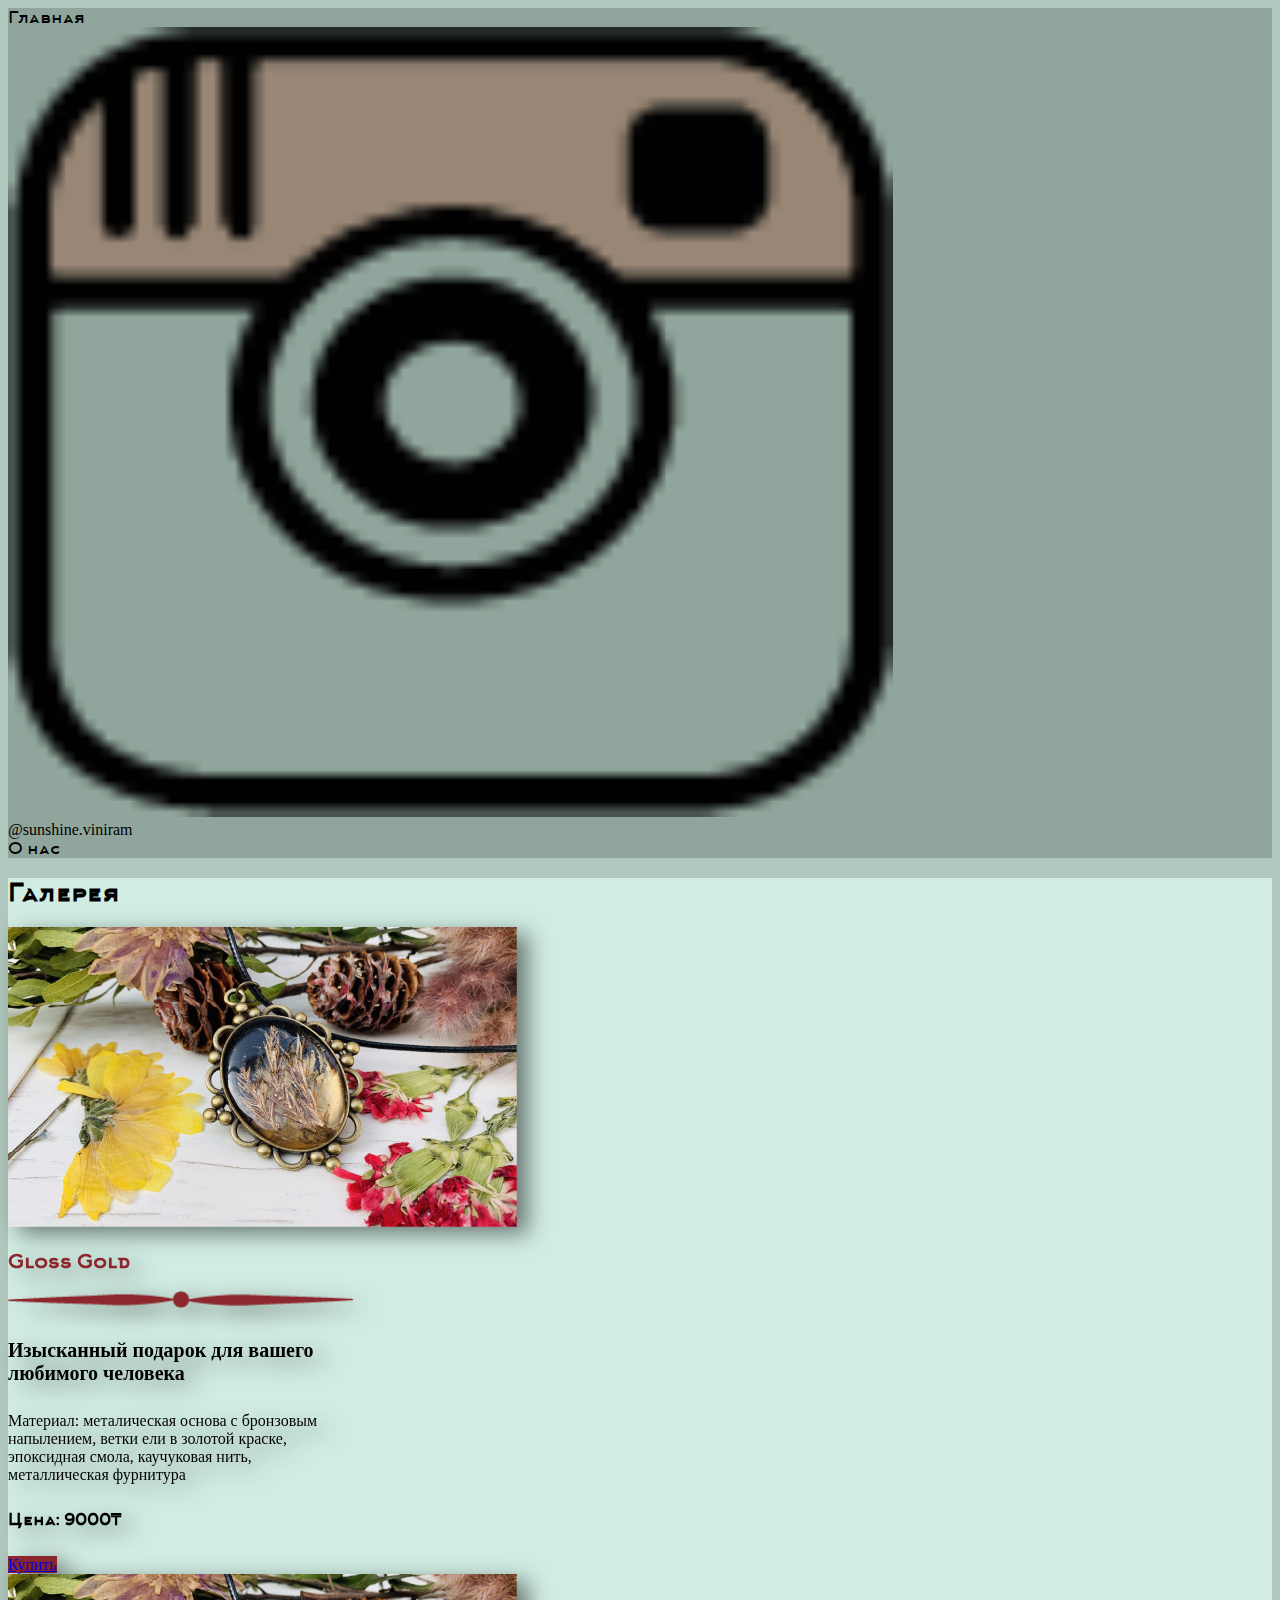
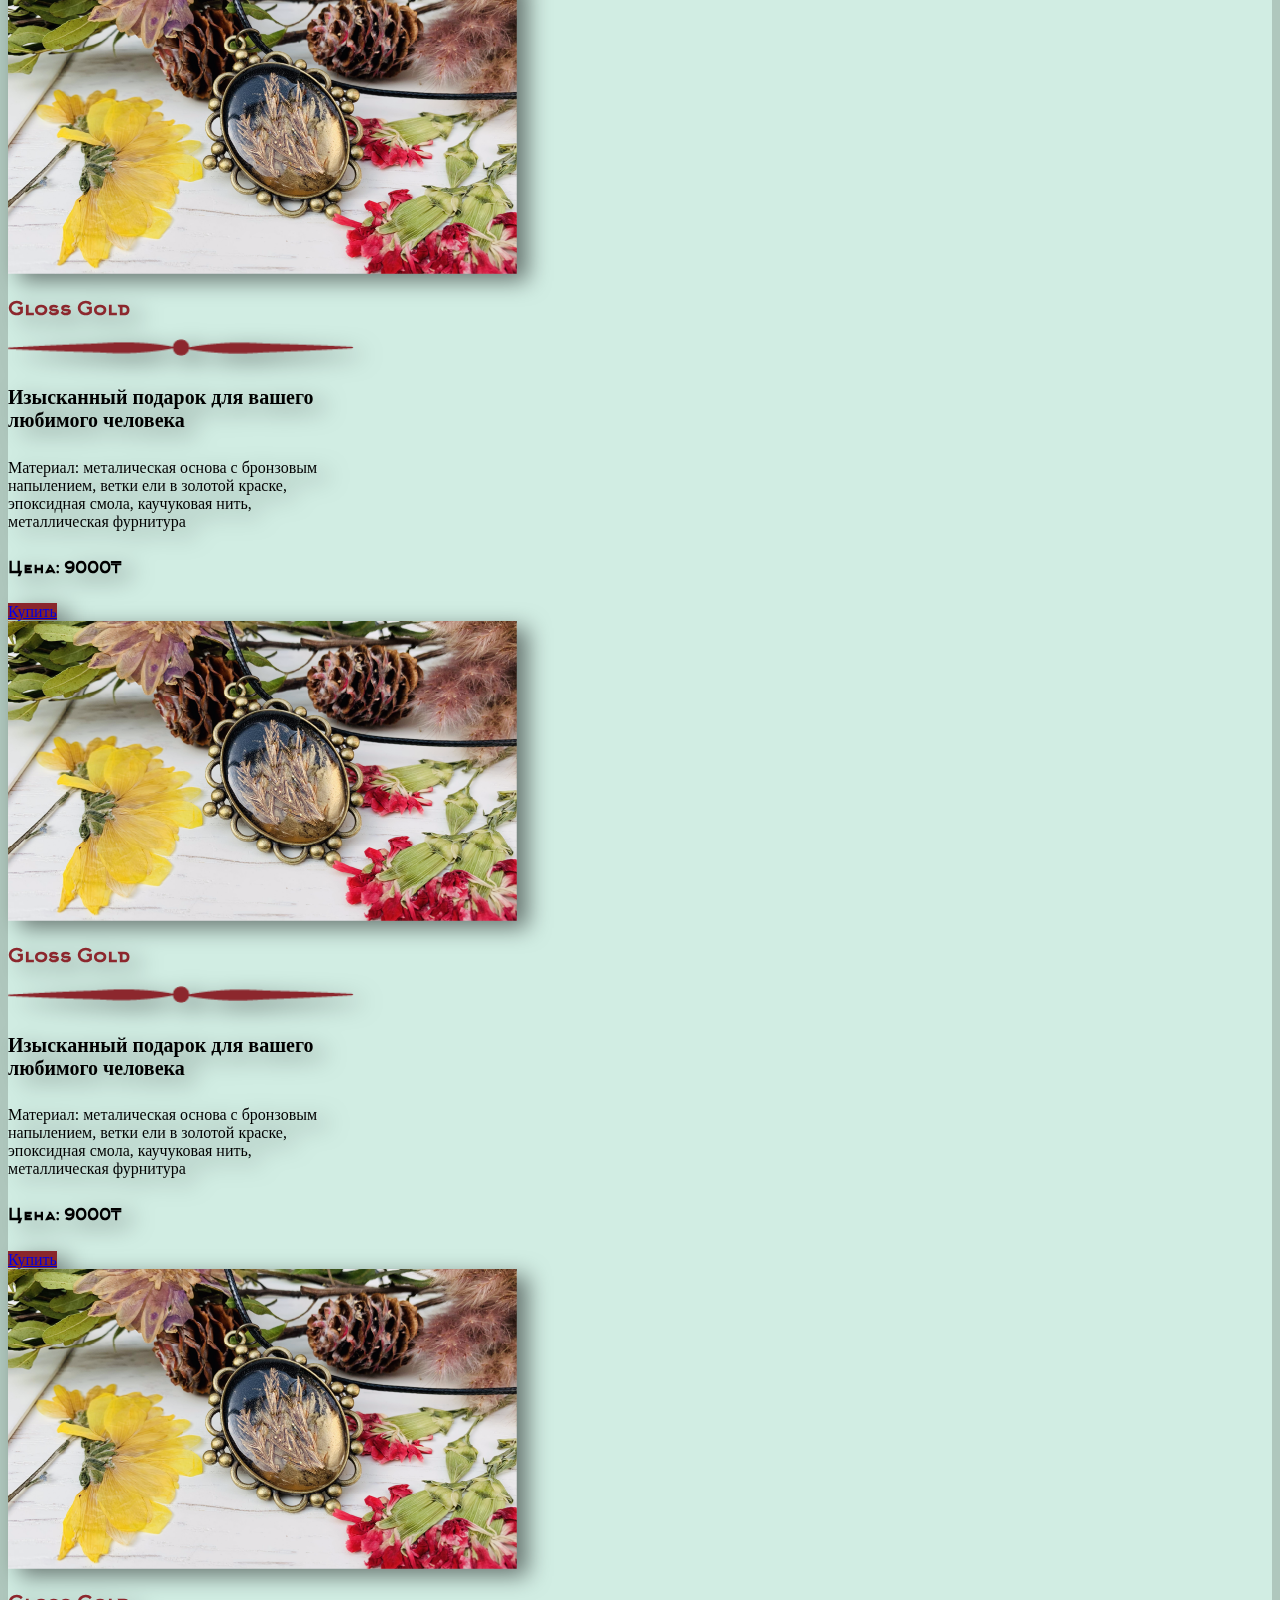
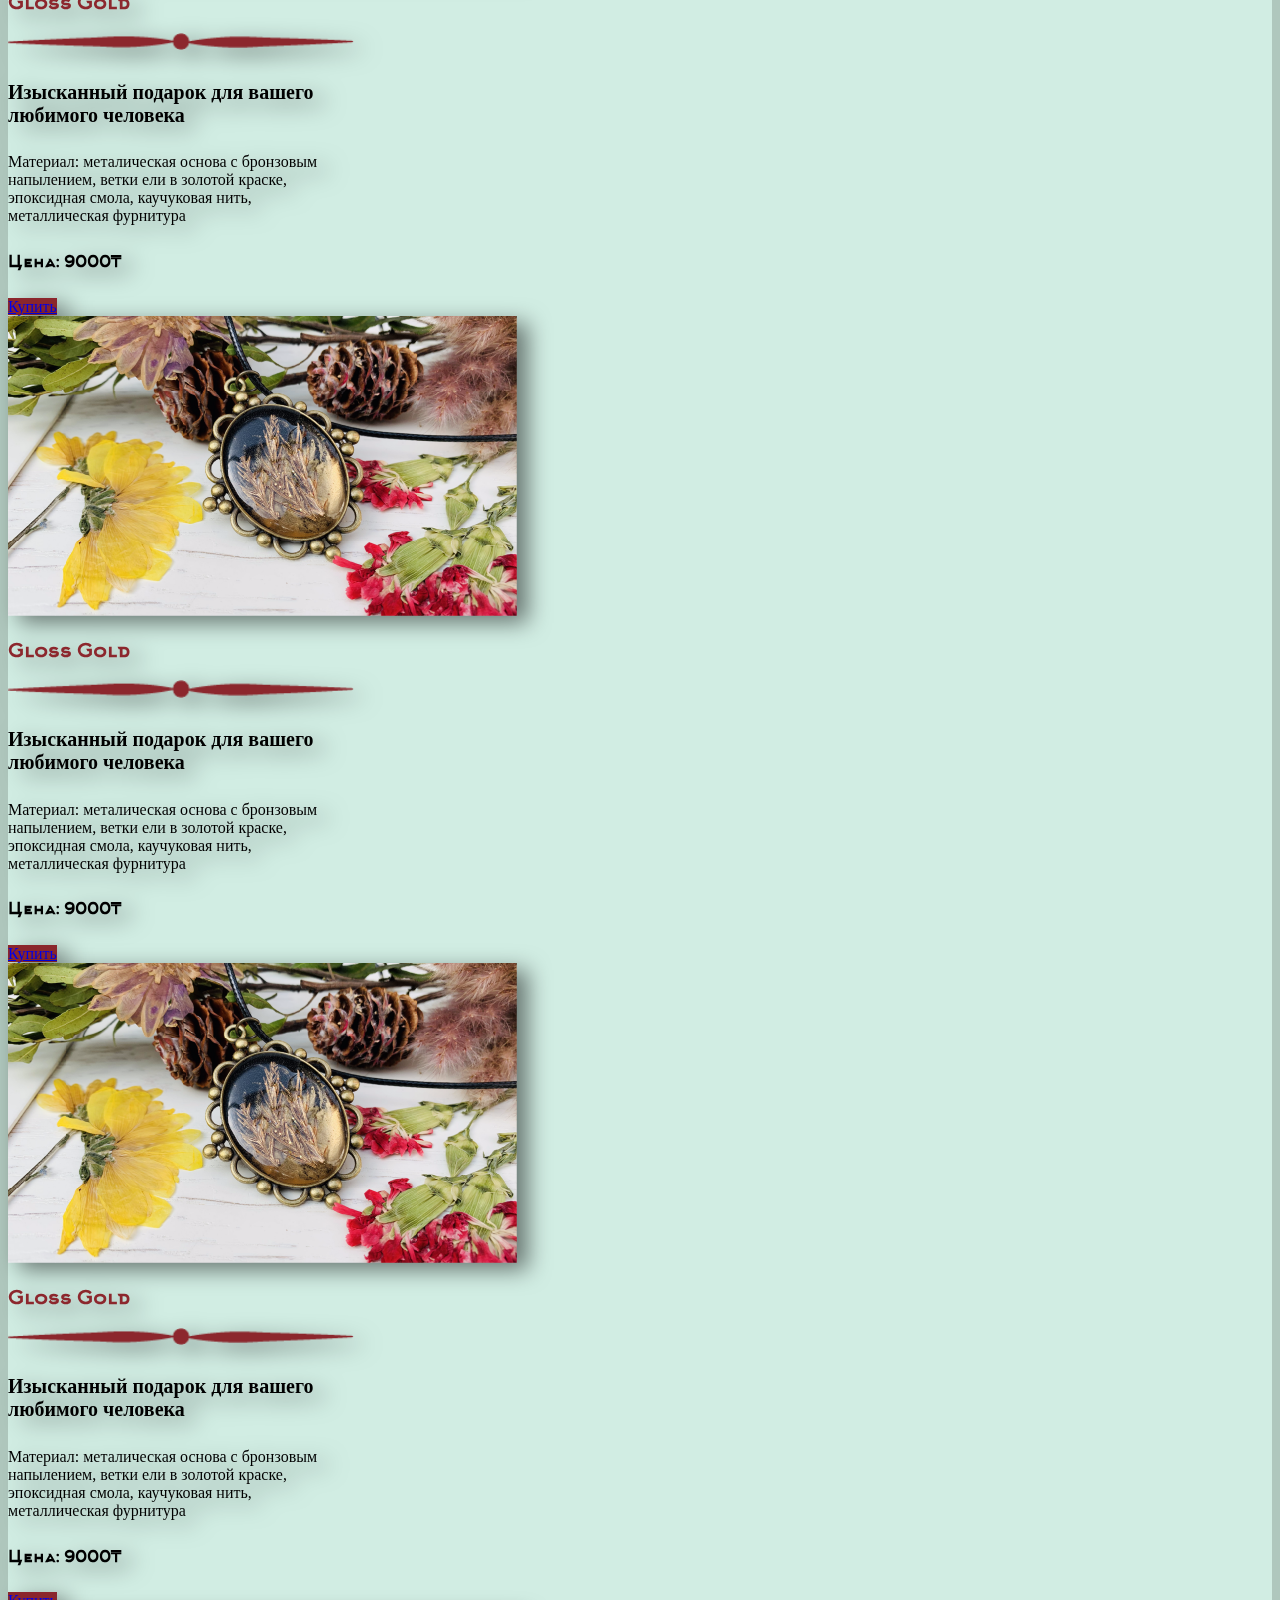
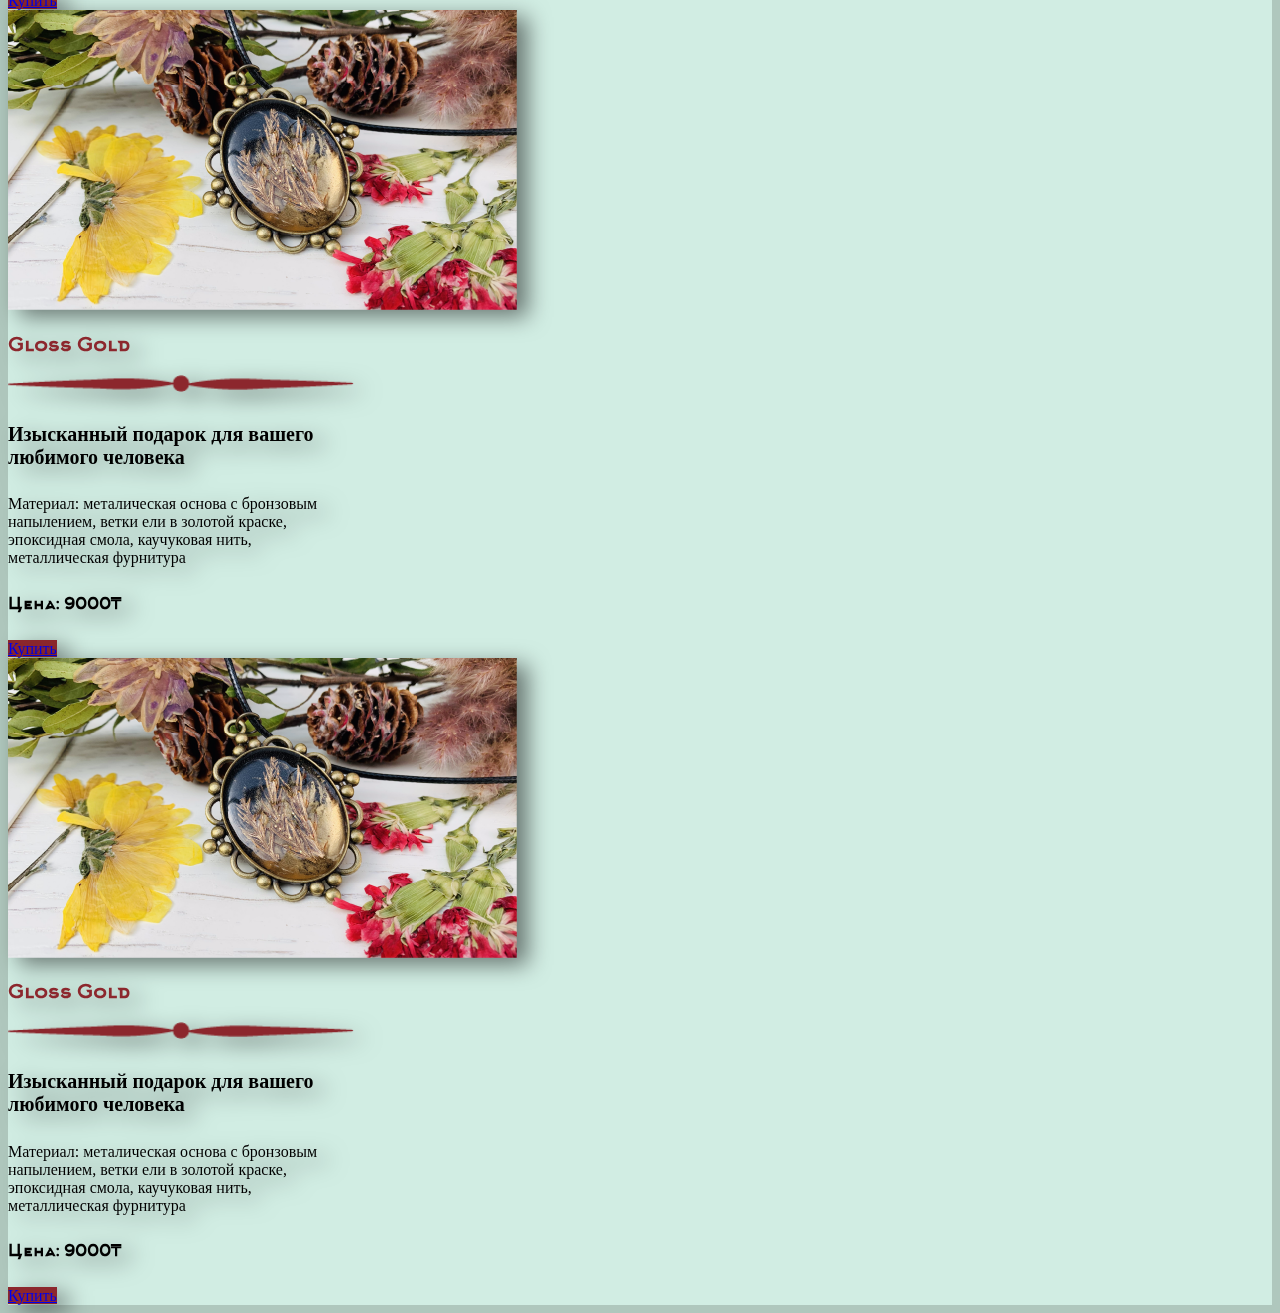
==== galery.html @ 248f9c40 "Add project files." ====
<!DOCTYPE html>
<html lang="en">
<head>
    <meta charset="UTF-8">
    <meta http-equiv="X-UA-Compatible" content="IE=edge">
    <meta name="viewport" content="width=device-width, initial-scale=1.0">
    <title>Document</title>
    <link rel="stylesheet" href="style.css">
    <link rel="stylesheet" href="media.css">
    <link href="https://cdn.jsdelivr.net/npm/bootstrap@5.3.0-alpha1/dist/css/bootstrap.min.css" rel="stylesheet"
    integrity="sha384-GLhlTQ8iRABdZLl6O3oVMWSktQOp6b7In1Zl3/Jr59b6EGGoI1aFkw7cmDA6j6gD" crossorigin="anonymous">
</head>
<body class="bg-green">
    <div class="container-fluid bg-darkgreen">
        <nav>
            <div class="row align-items-center text-center">
                <div class="col-4">
                    <a class="text-decoration-none text-dark menu-element">Главная</a>
                </div>
                <div class="col-4">
                    <div class="row">
                        <div class="col-6 d-flex justify-content-end">
                            <a class="text-decoration-none">
                                <img class="pb-2 pt-2" src="images/inst.png" width="70%">
                            </a>
                        </div>
                        <div class="col-6 d-flex justify-content-start">
                            @sunshine.viniram
                        </div>
                    </div>
                </div>
                <div class="col-4">
                    <a class="text-decoration-none text-dark menu-element">О нас</a>
                </div>
            </div>
        </nav>
    </div>
    <div class="container-fluid bg-light_green pt-4">
        <div class="row justify-content-center pt-5">
            <div class="col-4 d-flex justify-content-center mb-3">
                <h2>Галерея</h2>
            </div>
        </div>
        <div class="row pb-5">
            <div class="col-sm-12 col-md-6 col-lg-4 d-flex justify-content-center justify-content-md-end py-3">
                <div class="card card-shadow card-width my-md-2 my-lg-0">
                    <img src="images/photos/1.png" alt="" />
                    <div class="card-body text-center">
                        <h3 class="title">Gloss Gold</h3>
                        <img class="card-img" src="images/des1.png" alt="" />
                        <h4 class="card__title">Изысканный подарок для вашего любимого человека</h4>
                        <p class="card__text">Материал: металическая основа
                            с бронзовым напылением, ветки ели
                            в золотой краске, эпоксидная смола,
                            каучуковая нить, металлическая фурнитура</p>
                        <div class="row">
                            <div class="col-6 d-flex align-self-end">
                                <h5 class="price ps-md-4">Цена: 9000<span>₸</span></h5>
                            </div>
                            <div class="col-6 ps-md-5">
                                <a class="btn buy-btn text-light" href="#">Купить</a>
                            </div>
                        </div>
                    </div>
                </div>
            </div>
            <div class="col-sm-12 col-md-6 col-lg-4 d-flex justify-content-center justify-content-md-end py-3">
                <div class="card card-shadow card-width my-md-2 my-lg-0">
                    <img src="images/photos/1.png" alt="" />
                    <div class="card-body text-center">
                        <h3 class="title">Gloss Gold</h3>
                        <img class="card-img" src="images/des1.png" alt="" />
                        <h4 class="card__title">Изысканный подарок для вашего любимого человека</h4>
                        <p class="card__text">Материал: металическая основа
                            с бронзовым напылением, ветки ели
                            в золотой краске, эпоксидная смола,
                            каучуковая нить, металлическая фурнитура</p>
                        <div class="row">
                            <div class="col-6 d-flex align-self-end">
                                <h5 class="price ps-md-4">Цена: 9000<span>₸</span></h5>
                            </div>
                            <div class="col-6 ps-md-5">
                                <a class="btn buy-btn text-light" href="#">Купить</a>
                            </div>
                        </div>
                    </div>
                </div>
            </div>
            <div class="col-sm-12 col-md-6 col-lg-4 d-flex justify-content-center justify-content-md-end py-3">
                <div class="card card-shadow card-width my-md-2 my-lg-0">
                    <img src="images/photos/1.png" alt="" />
                    <div class="card-body text-center">
                        <h3 class="title">Gloss Gold</h3>
                        <img class="card-img" src="images/des1.png" alt="" />
                        <h4 class="card__title">Изысканный подарок для вашего любимого человека</h4>
                        <p class="card__text">Материал: металическая основа
                            с бронзовым напылением, ветки ели
                            в золотой краске, эпоксидная смола,
                            каучуковая нить, металлическая фурнитура</p>
                        <div class="row">
                            <div class="col-6 d-flex align-self-end">
                                <h5 class="price ps-md-4">Цена: 9000<span>₸</span></h5>
                            </div>
                            <div class="col-6 ps-md-5">
                                <a class="btn buy-btn text-light" href="#">Купить</a>
                            </div>
                        </div>
                    </div>
                </div>
            </div>
            <div class="col-sm-12 col-md-6 col-lg-4 d-flex justify-content-center justify-content-md-end py-3">
                <div class="card card-shadow card-width my-md-2 my-lg-0">
                    <img src="images/photos/1.png" alt="" />
                    <div class="card-body text-center">
                        <h3 class="title">Gloss Gold</h3>
                        <img class="card-img" src="images/des1.png" alt="" />
                        <h4 class="card__title">Изысканный подарок для вашего любимого человека</h4>
                        <p class="card__text">Материал: металическая основа
                            с бронзовым напылением, ветки ели
                            в золотой краске, эпоксидная смола,
                            каучуковая нить, металлическая фурнитура</p>
                        <div class="row">
                            <div class="col-6 d-flex align-self-end">
                                <h5 class="price ps-md-4">Цена: 9000<span>₸</span></h5>
                            </div>
                            <div class="col-6 ps-md-5">
                                <a class="btn buy-btn text-light" href="#">Купить</a>
                            </div>
                        </div>
                    </div>
                </div>
            </div>
            <div class="col-sm-12 col-md-6 col-lg-4 d-flex justify-content-center justify-content-md-end py-3">
                <div class="card card-shadow card-width my-md-2 my-lg-0">
                    <img src="images/photos/1.png" alt="" />
                    <div class="card-body text-center">
                        <h3 class="title">Gloss Gold</h3>
                        <img class="card-img" src="images/des1.png" alt="" />
                        <h4 class="card__title">Изысканный подарок для вашего любимого человека</h4>
                        <p class="card__text">Материал: металическая основа
                            с бронзовым напылением, ветки ели
                            в золотой краске, эпоксидная смола,
                            каучуковая нить, металлическая фурнитура</p>
                        <div class="row">
                            <div class="col-6 d-flex align-self-end">
                                <h5 class="price ps-md-4">Цена: 9000<span>₸</span></h5>
                            </div>
                            <div class="col-6 ps-md-5">
                                <a class="btn buy-btn text-light" href="#">Купить</a>
                            </div>
                        </div>
                    </div>
                </div>
            </div>
            <div class="col-sm-12 col-md-6 col-lg-4 d-flex justify-content-center justify-content-md-end py-3">
                <div class="card card-shadow card-width my-md-2 my-lg-0">
                    <img src="images/photos/1.png" alt="" />
                    <div class="card-body text-center">
                        <h3 class="title">Gloss Gold</h3>
                        <img class="card-img" src="images/des1.png" alt="" />
                        <h4 class="card__title">Изысканный подарок для вашего любимого человека</h4>
                        <p class="card__text">Материал: металическая основа
                            с бронзовым напылением, ветки ели
                            в золотой краске, эпоксидная смола,
                            каучуковая нить, металлическая фурнитура</p>
                        <div class="row">
                            <div class="col-6 d-flex align-self-end">
                                <h5 class="price ps-md-4">Цена: 9000<span>₸</span></h5>
                            </div>
                            <div class="col-6 ps-md-5">
                                <a class="btn buy-btn text-light" href="#">Купить</a>
                            </div>
                        </div>
                    </div>
                </div>
            </div>
            <div class="col-sm-12 col-md-6 col-lg-4 d-flex justify-content-center justify-content-md-end py-3">
                <div class="card card-shadow card-width my-md-2 my-lg-0">
                    <img src="images/photos/1.png" alt="" />
                    <div class="card-body text-center">
                        <h3 class="title">Gloss Gold</h3>
                        <img class="card-img" src="images/des1.png" alt="" />
                        <h4 class="card__title">Изысканный подарок для вашего любимого человека</h4>
                        <p class="card__text">Материал: металическая основа
                            с бронзовым напылением, ветки ели
                            в золотой краске, эпоксидная смола,
                            каучуковая нить, металлическая фурнитура</p>
                        <div class="row">
                            <div class="col-6 d-flex align-self-end">
                                <h5 class="price ps-md-4">Цена: 9000<span>₸</span></h5>
                            </div>
                            <div class="col-6 ps-md-5">
                                <a class="btn buy-btn text-light" href="#">Купить</a>
                            </div>
                        </div>
                    </div>
                </div>
            </div>
            <div class="col-sm-12 col-md-6 col-lg-4 d-flex justify-content-center justify-content-md-end py-3">
                <div class="card card-shadow card-width my-md-2 my-lg-0">
                    <img src="images/photos/1.png" alt="" />
                    <div class="card-body text-center">
                        <h3 class="title">Gloss Gold</h3>
                        <img class="card-img" src="images/des1.png" alt="" />
                        <h4 class="card__title">Изысканный подарок для вашего любимого человека</h4>
                        <p class="card__text">Материал: металическая основа
                            с бронзовым напылением, ветки ели
                            в золотой краске, эпоксидная смола,
                            каучуковая нить, металлическая фурнитура</p>
                        <div class="row">
                            <div class="col-6 d-flex align-self-end">
                                <h5 class="price ps-md-4">Цена: 9000<span>₸</span></h5>
                            </div>
                            <div class="col-6 ps-md-5">
                                <a class="btn buy-btn text-light" href="#">Купить</a>
                            </div>
                        </div>
                    </div>
                </div>
            </div>
        </div>
        <!-- Далее следует делать добавления нужных блоков -->
        
    </div>
</body>
</html>
---- style.css ----
@font-face {
    font-family: 'Arkhip';
    src: url(fonts/Arkhip_font.ttf);
}

.logo {
    font-family: 'Fleur De Leah', cursive;
    font-size: 90px;
}

.pre-title {
    font-family: 'Arkhip';
}

.bg-green {
    background: #afc7bd;
}

.bg-darkgreen {
    background: #90a59b;
}

.bg-light_green {
    background: #d1ede3;
}

.title {
    color:#8c272d;
}

.buy-btn {
    background-color: #8c272d !important;
}

h1, h2, h3, h5 {
    font-family: 'Arkhip';
}

h5 {
    font-size: 20px !important;
}

.menu-element {
    font-family: 'Arkhip';
}

.card__title {
    font-size: 20px;
}

.card__text {
    font-size: 16px;
}

.price {
    font-size: 16px !important;
}

.card-shadow {
    filter: drop-shadow(11px 7px 11px rgb(0,0,0,0.5));
}
---- media.css ----
/* Smartphones (portrait and landscape) ----------- */
@media only screen and (min-device-width : 320px) and (max-device-width : 480px) {
    .card-width {
        width: 70vw;
    }

    .card-img{
        width: 100%;
    }
}

/* Smartphones (landscape) ----------- */
@media only screen and (min-width : 321px) {
    .card-width {
        width: 70vw;
    }

    .card-img{
        width: 60vw;
    }
}

/* Smartphones (portrait) ----------- */
@media only screen and (max-width : 320px) {
    .card-width {
        width: 10vw;
    }

    .card-img{
        width: 100%;
    }
}

/* iPads (portrait and landscape) ----------- */
@media only screen and (min-device-width : 768px) and (max-device-width : 1024px) {
    .card-width {
        width: 70vw;
    }

    .card-img{
        width: 60vw;
    }
}

/* iPads (landscape) ----------- */
@media only screen and (min-device-width : 768px) and (max-device-width : 1024px) and (orientation : landscape) {
    .card-width {
        width: 70vw;
    }

    .card-img{
        width: 60vw;
    }
}

/* iPads (portrait) ----------- */
@media only screen and (min-device-width : 768px) and (max-device-width : 1024px) and (orientation : portrait) {
    .card-width {
        width: 60vw;
    }

    .card-img{
        width: 60vw;
    }
}

/* Desktops and laptops ----------- */
@media only screen and (min-width : 1224px) {
    .card-width {
        width: 27vw;
    }

    .card-img{
        width: 100%;
    }
}

/* Large screens ----------- */
@media only screen and (min-width : 1824px) {
    .card-width {
        width: 27vw;
    }

    .card-img{
        width: 100%;
    }
}

/* iPhone 4 ----------- */
@media only screen and (-webkit-min-device-pixel-ratio : 1.5),
only screen and (min-device-pixel-ratio : 1.5) {
    .card-width {
        width: 75vw;
    }

    .card-img{
        width: 60vw;
    }
}
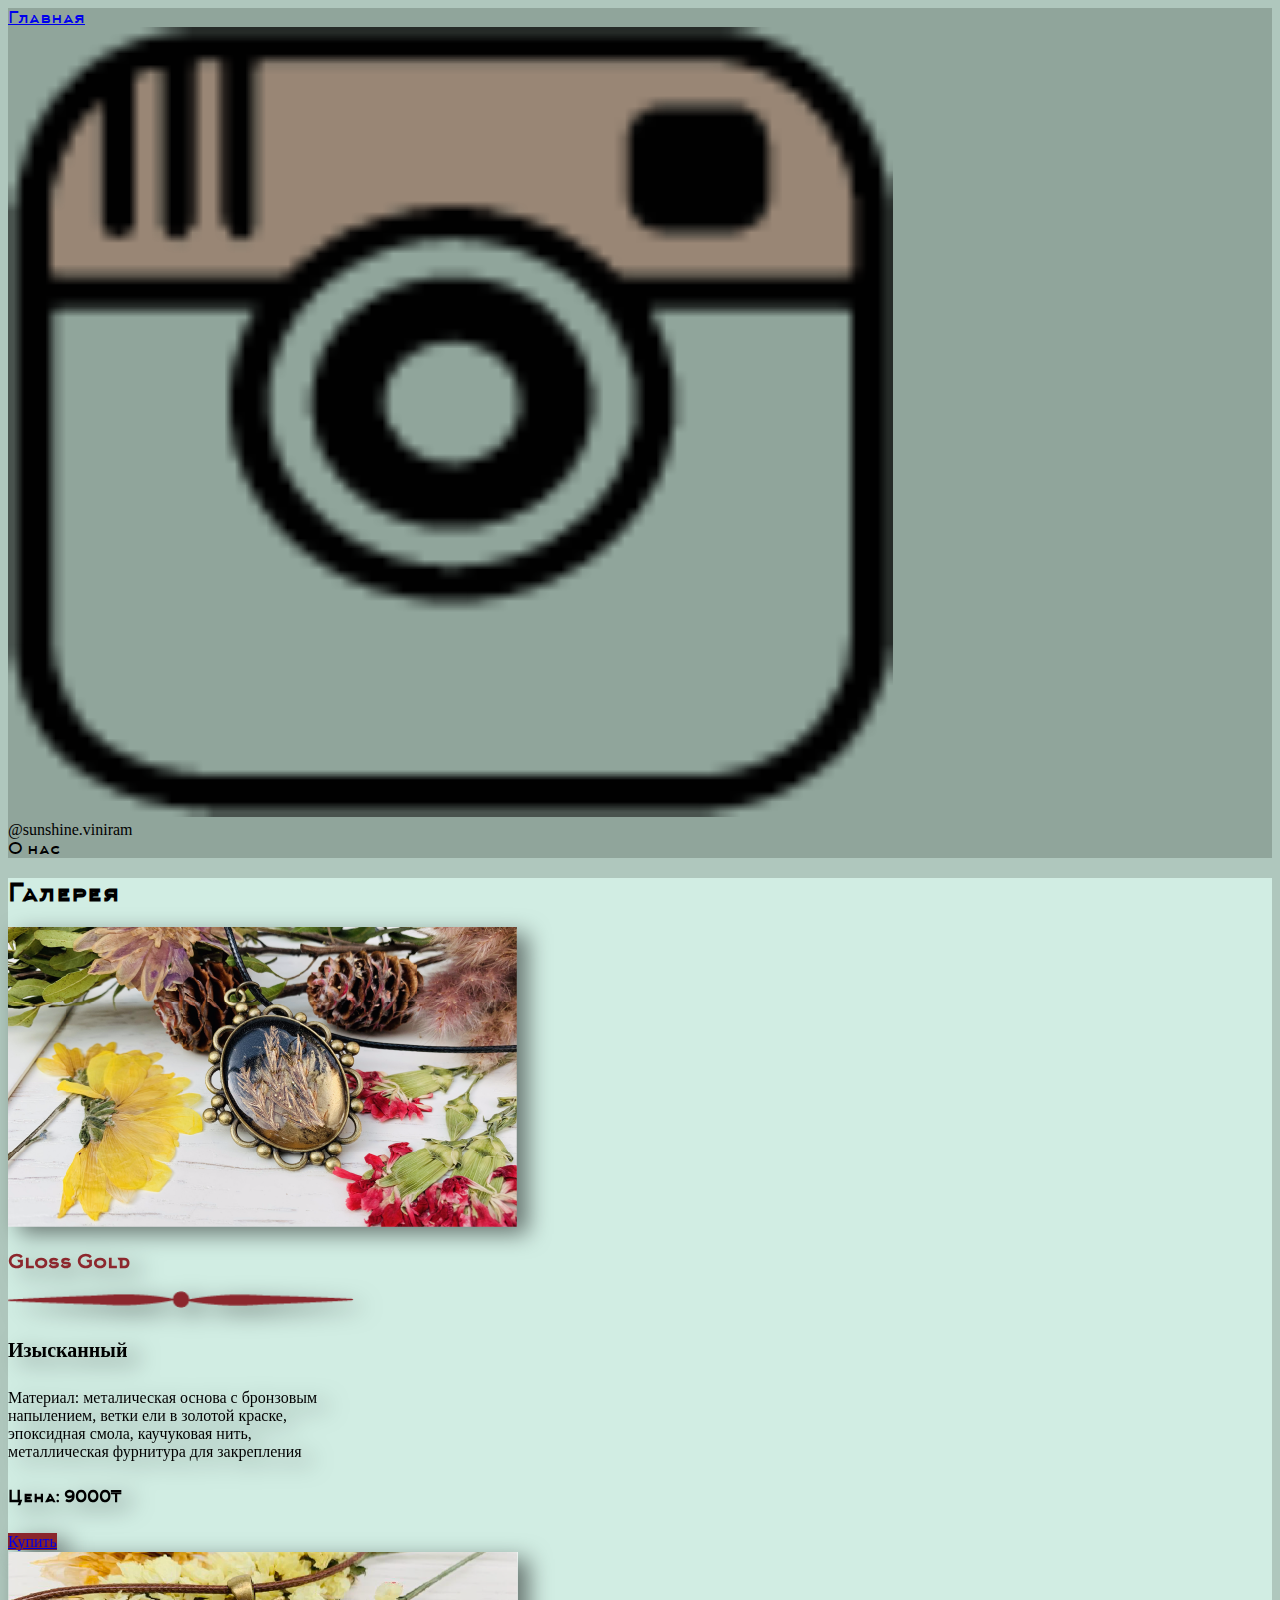
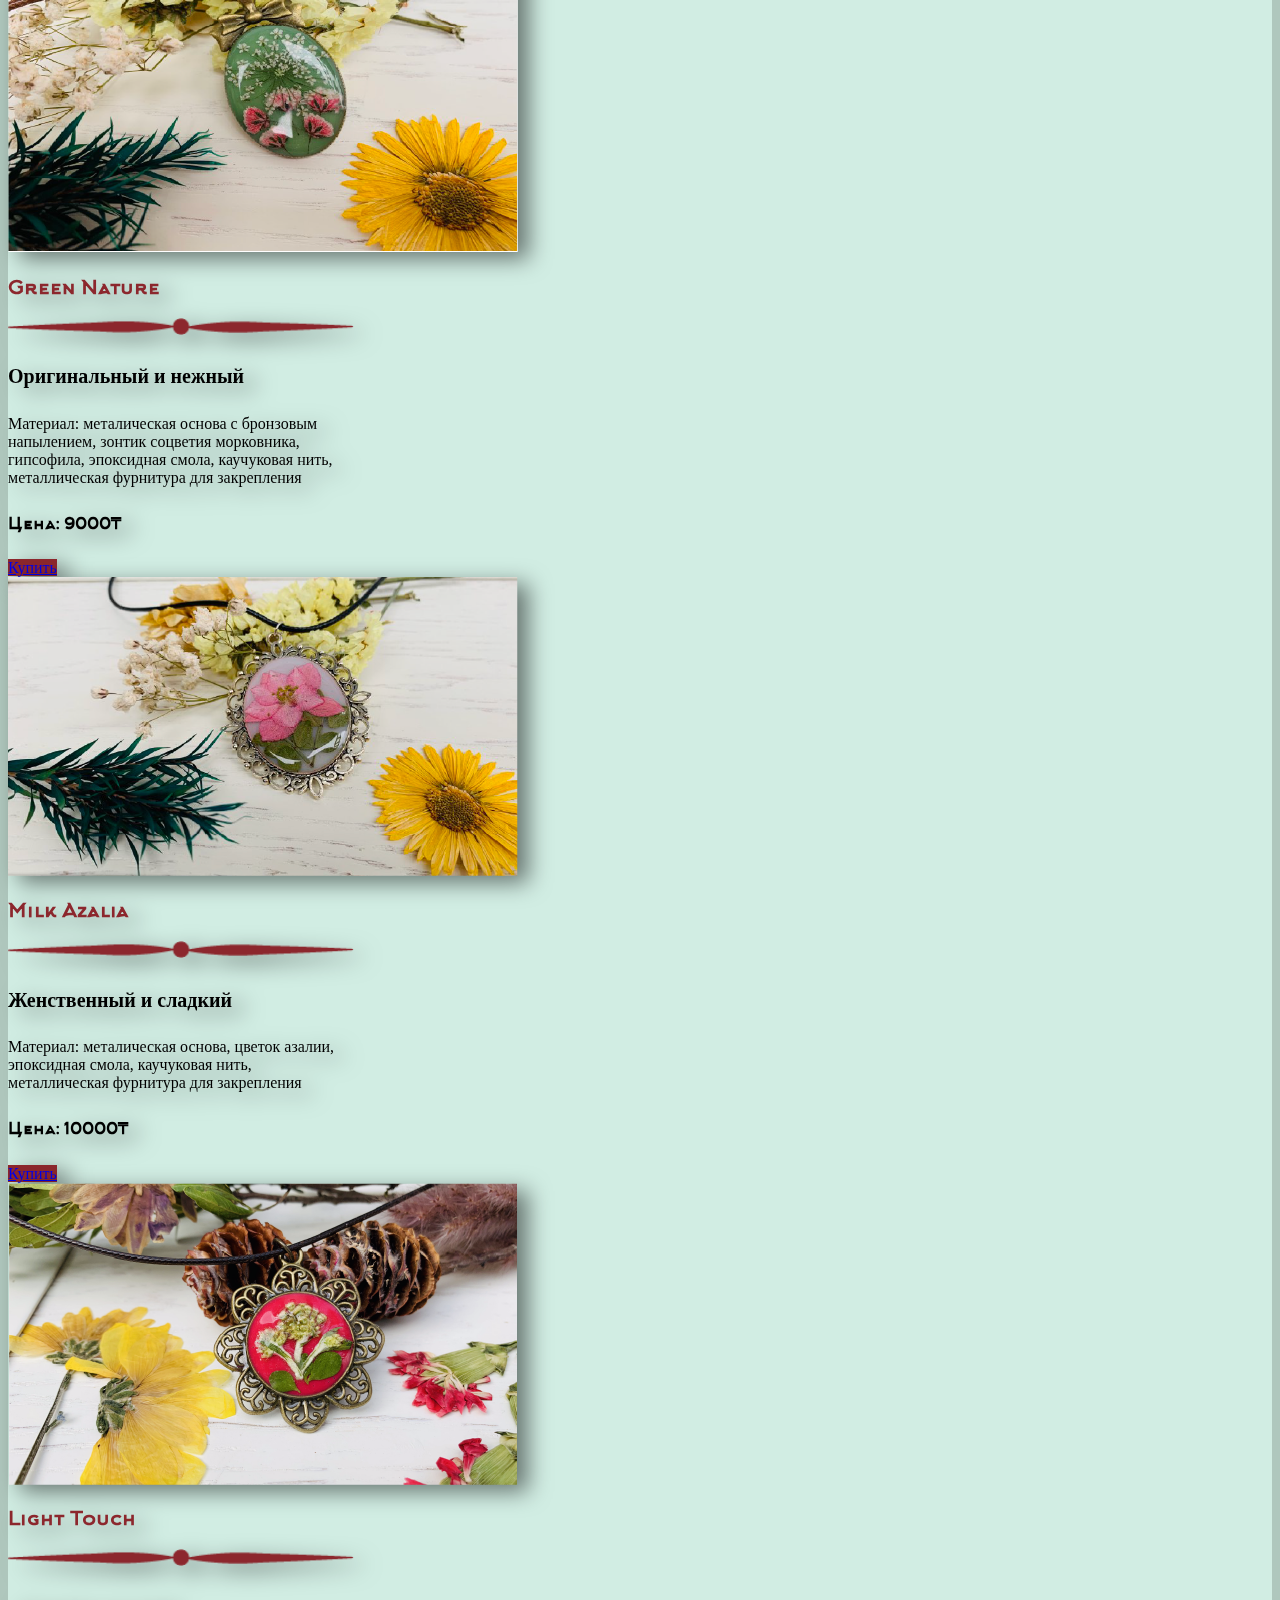
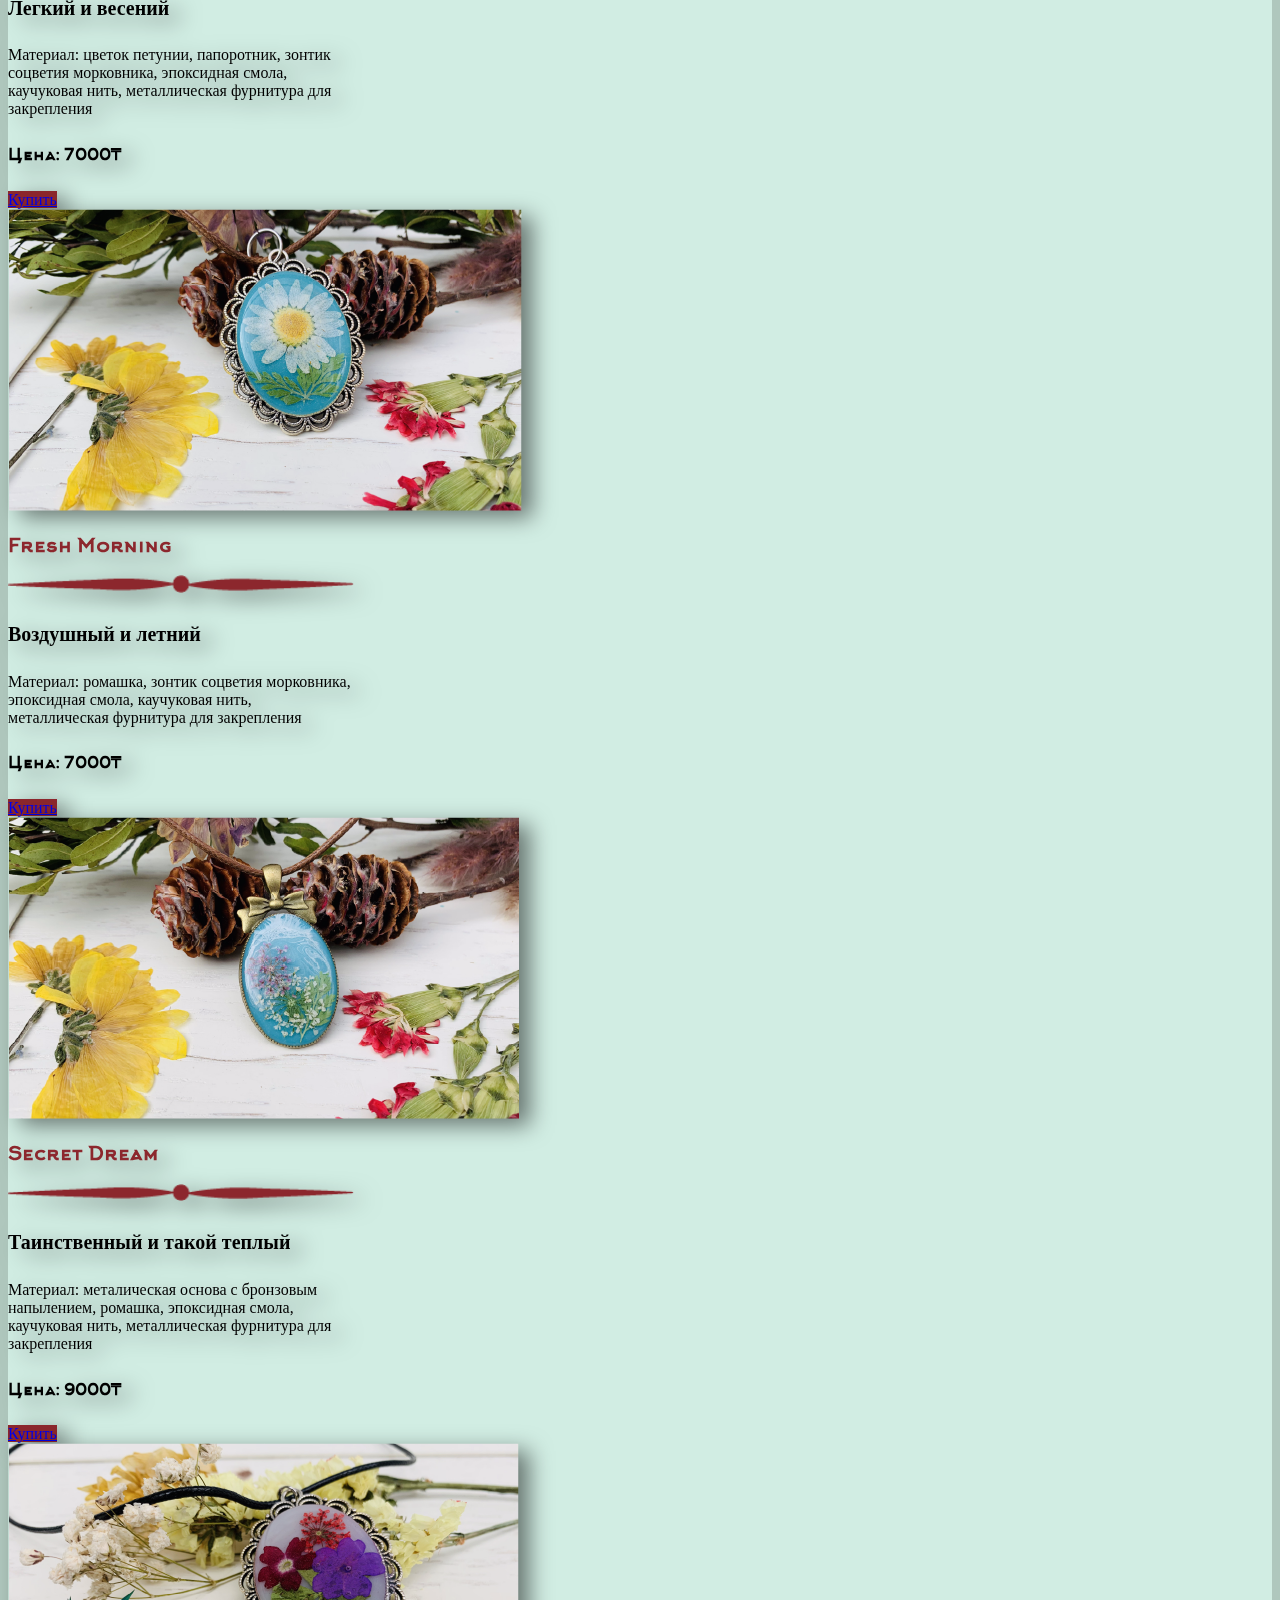
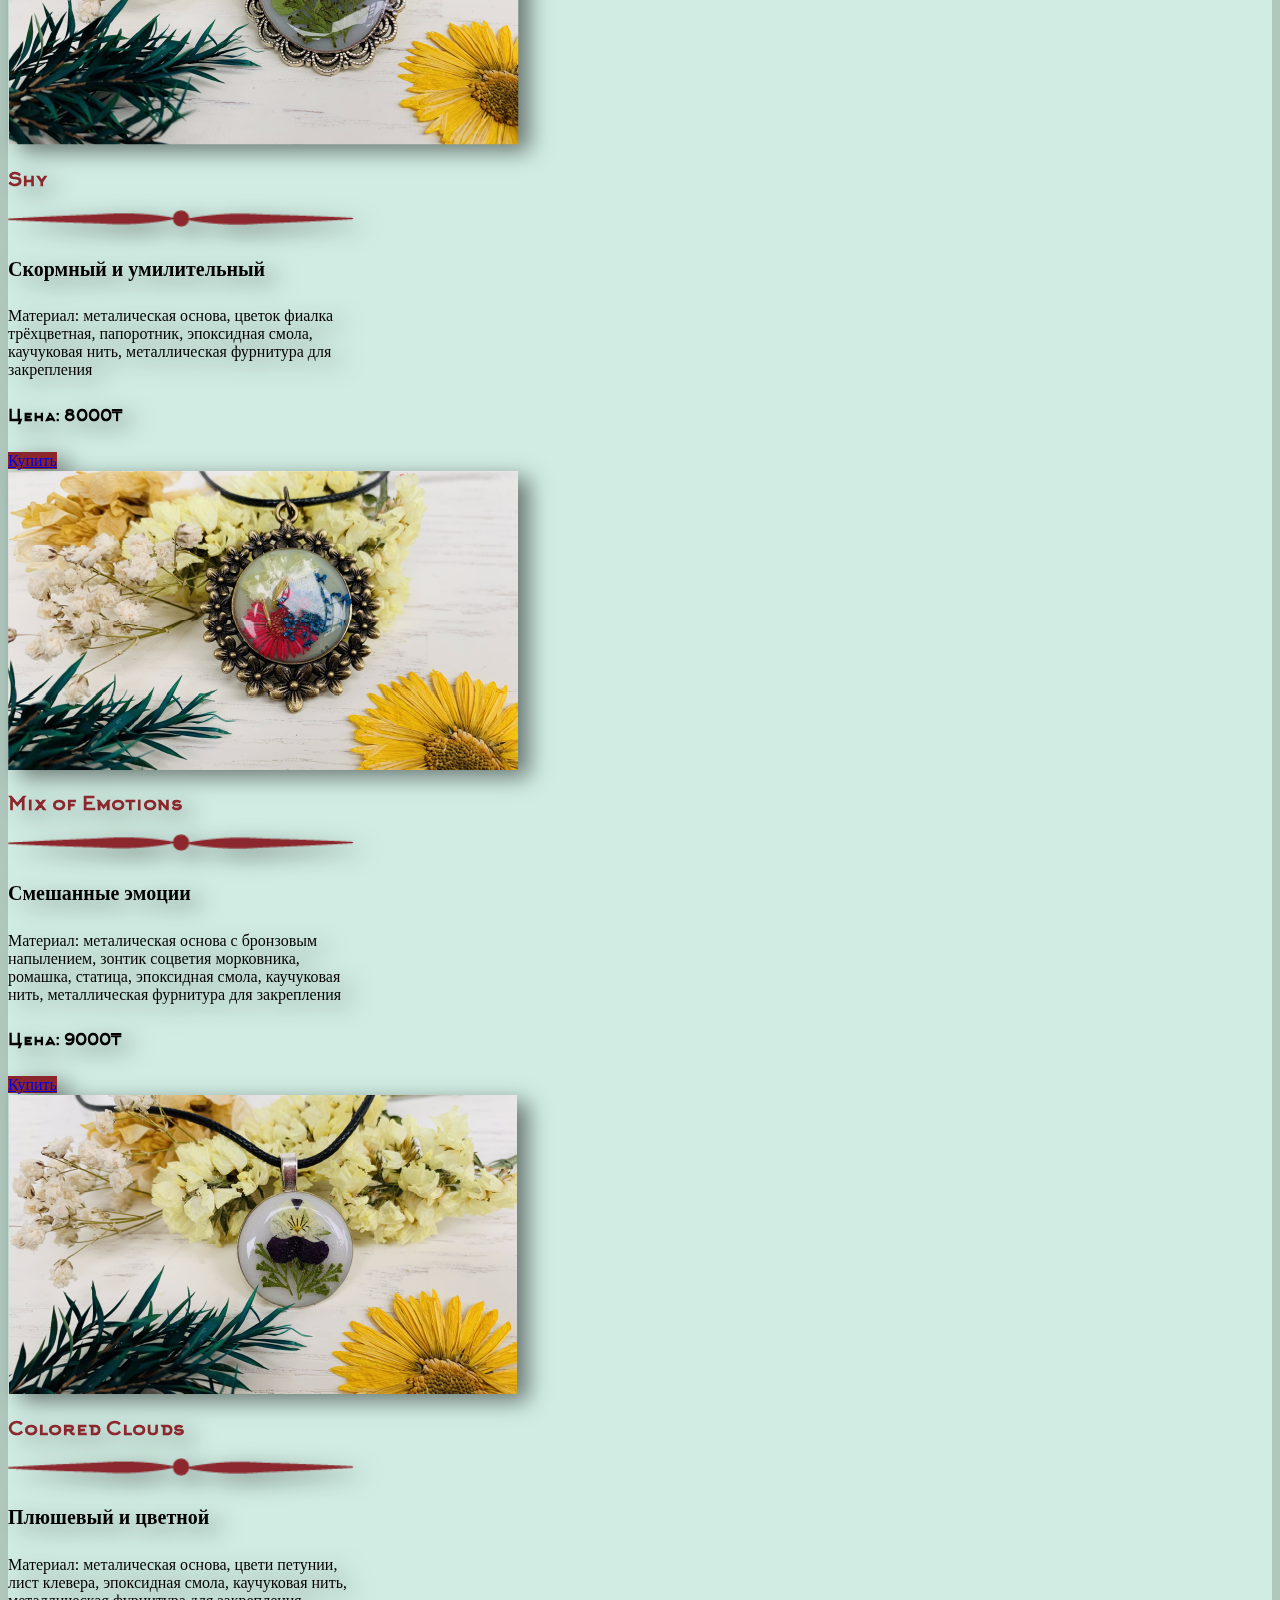
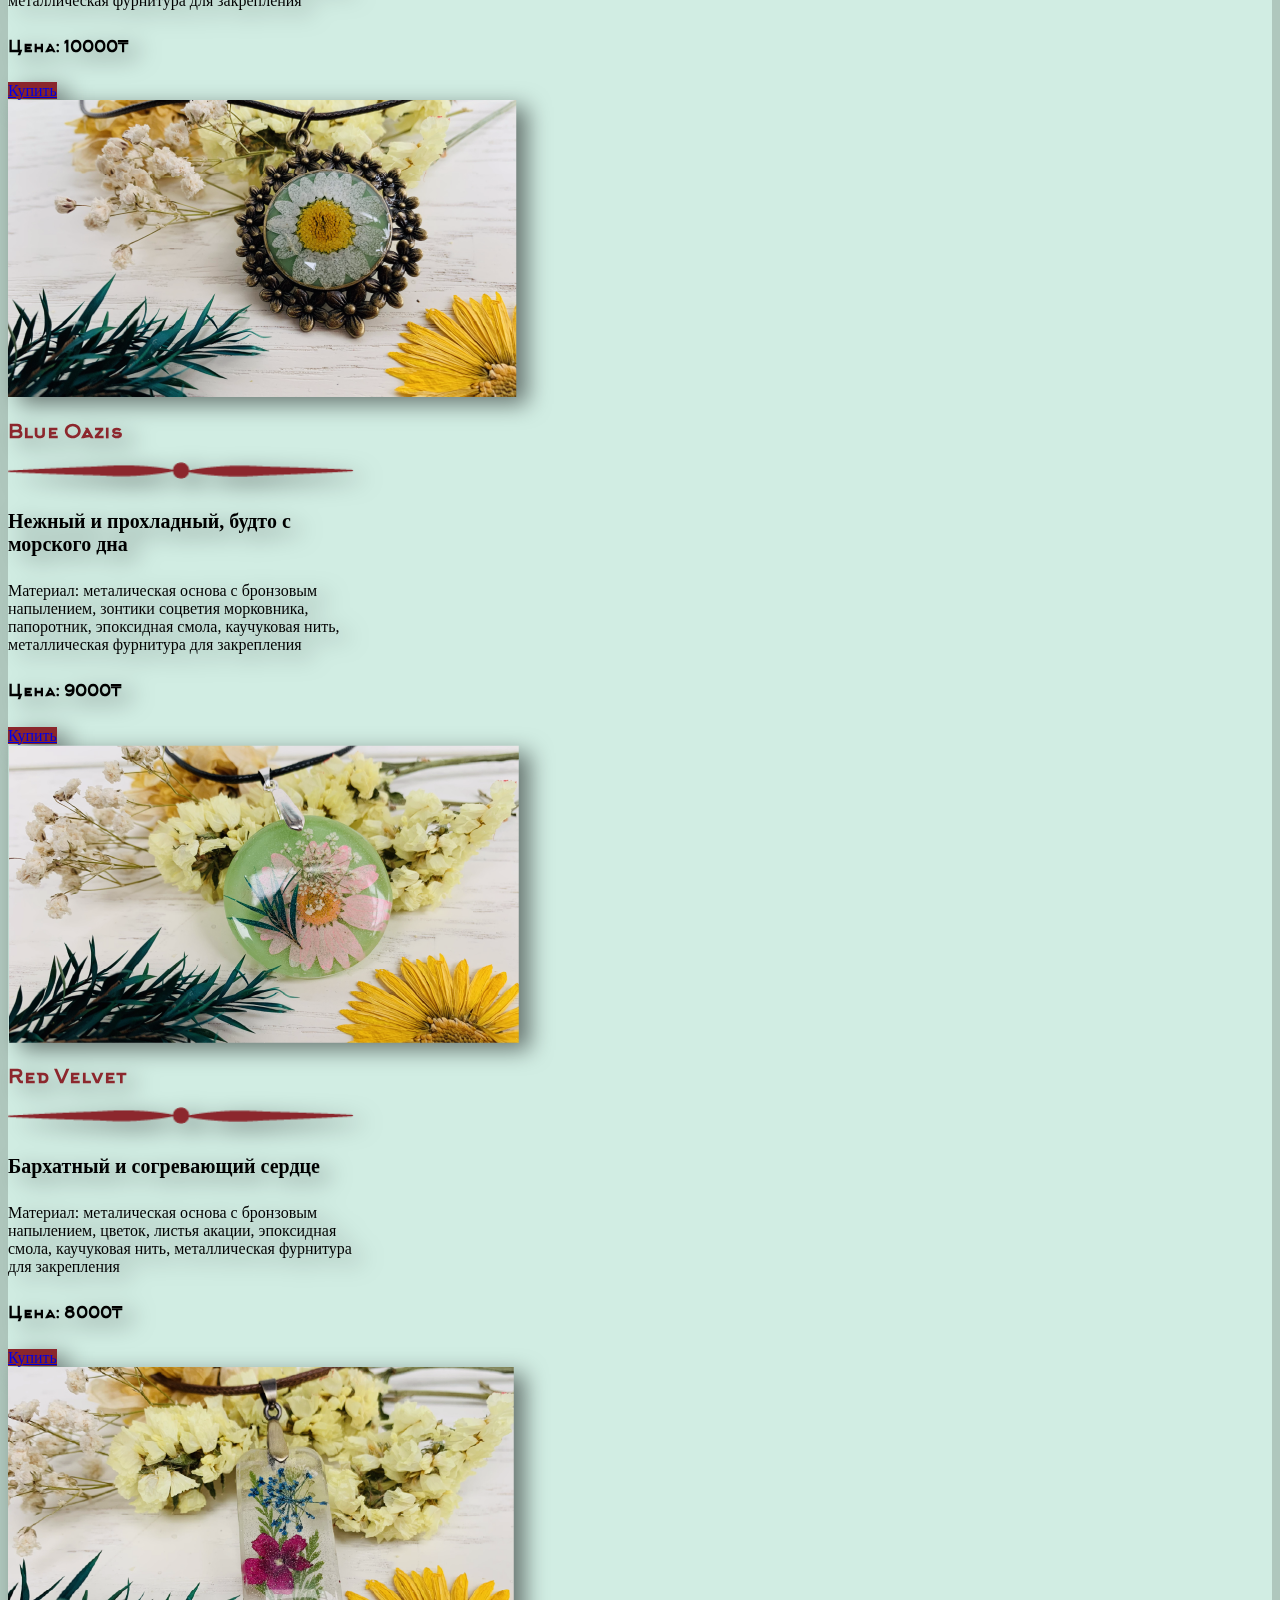
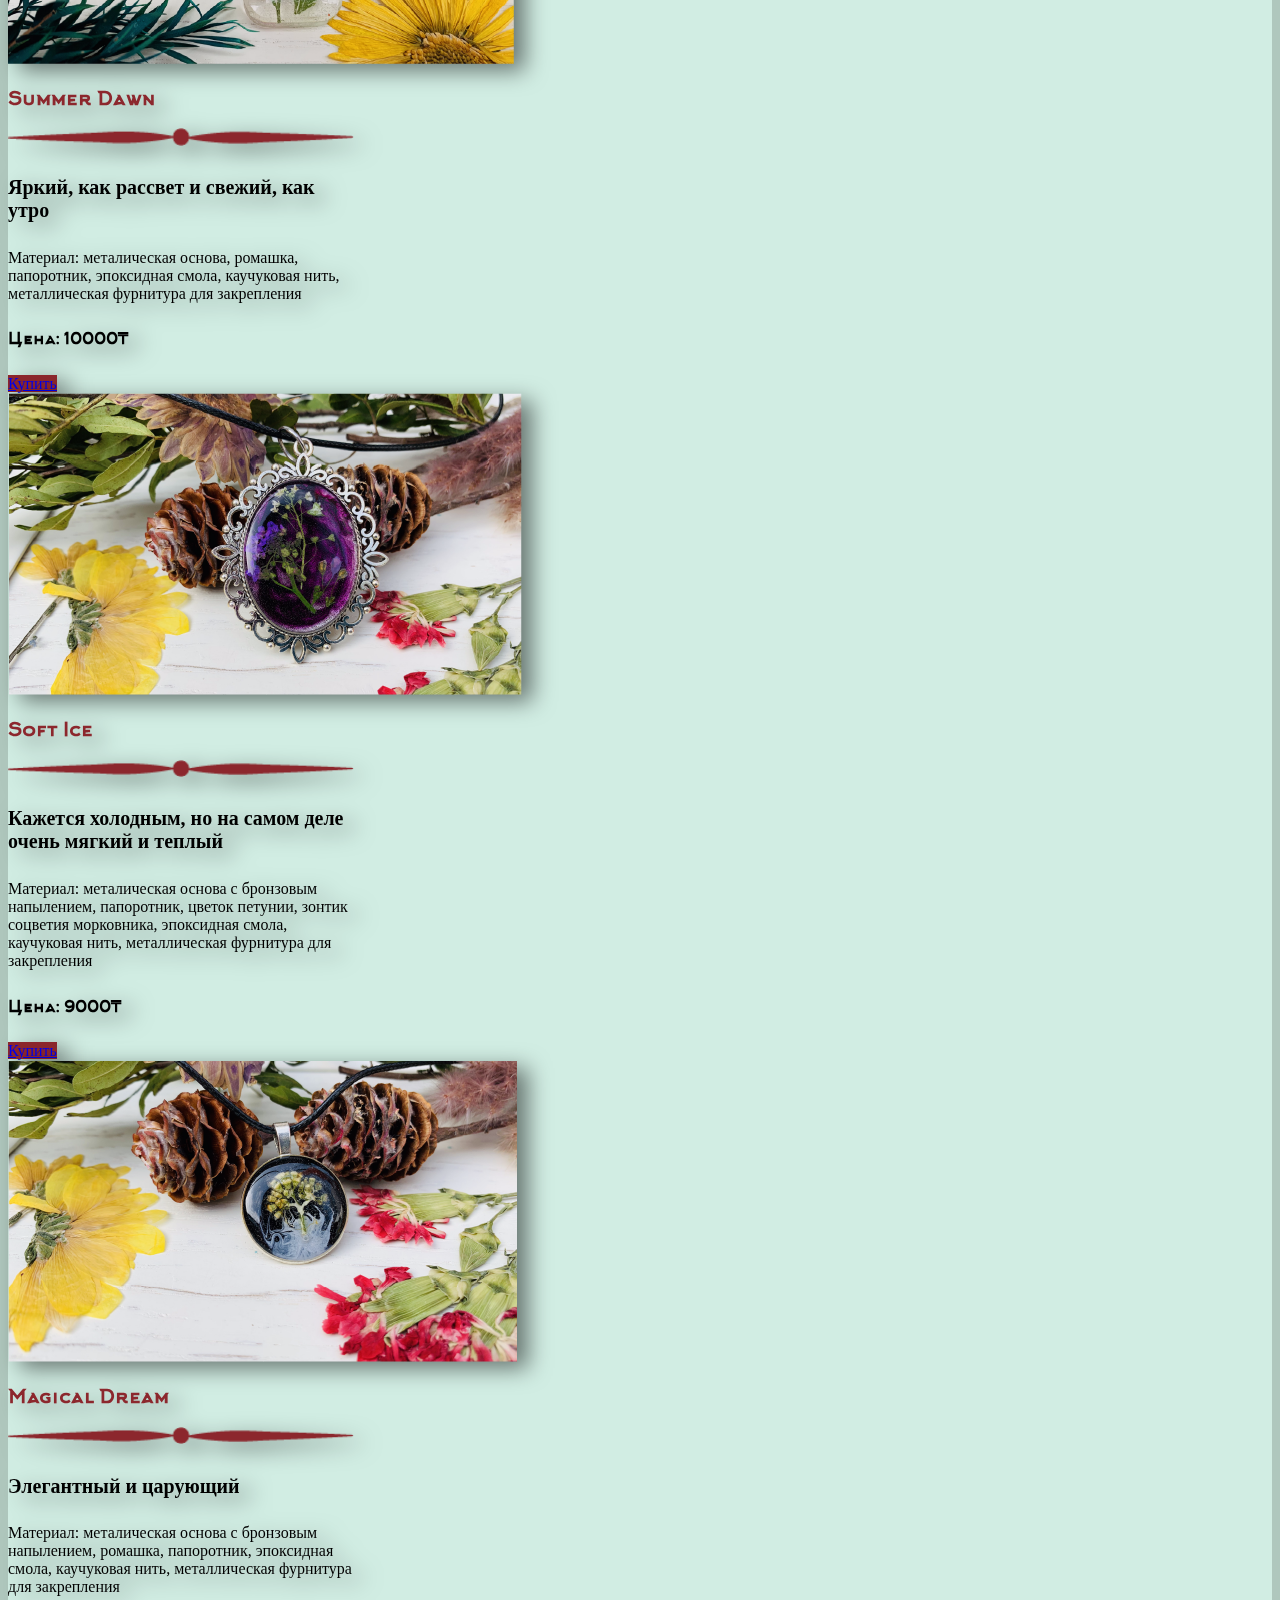
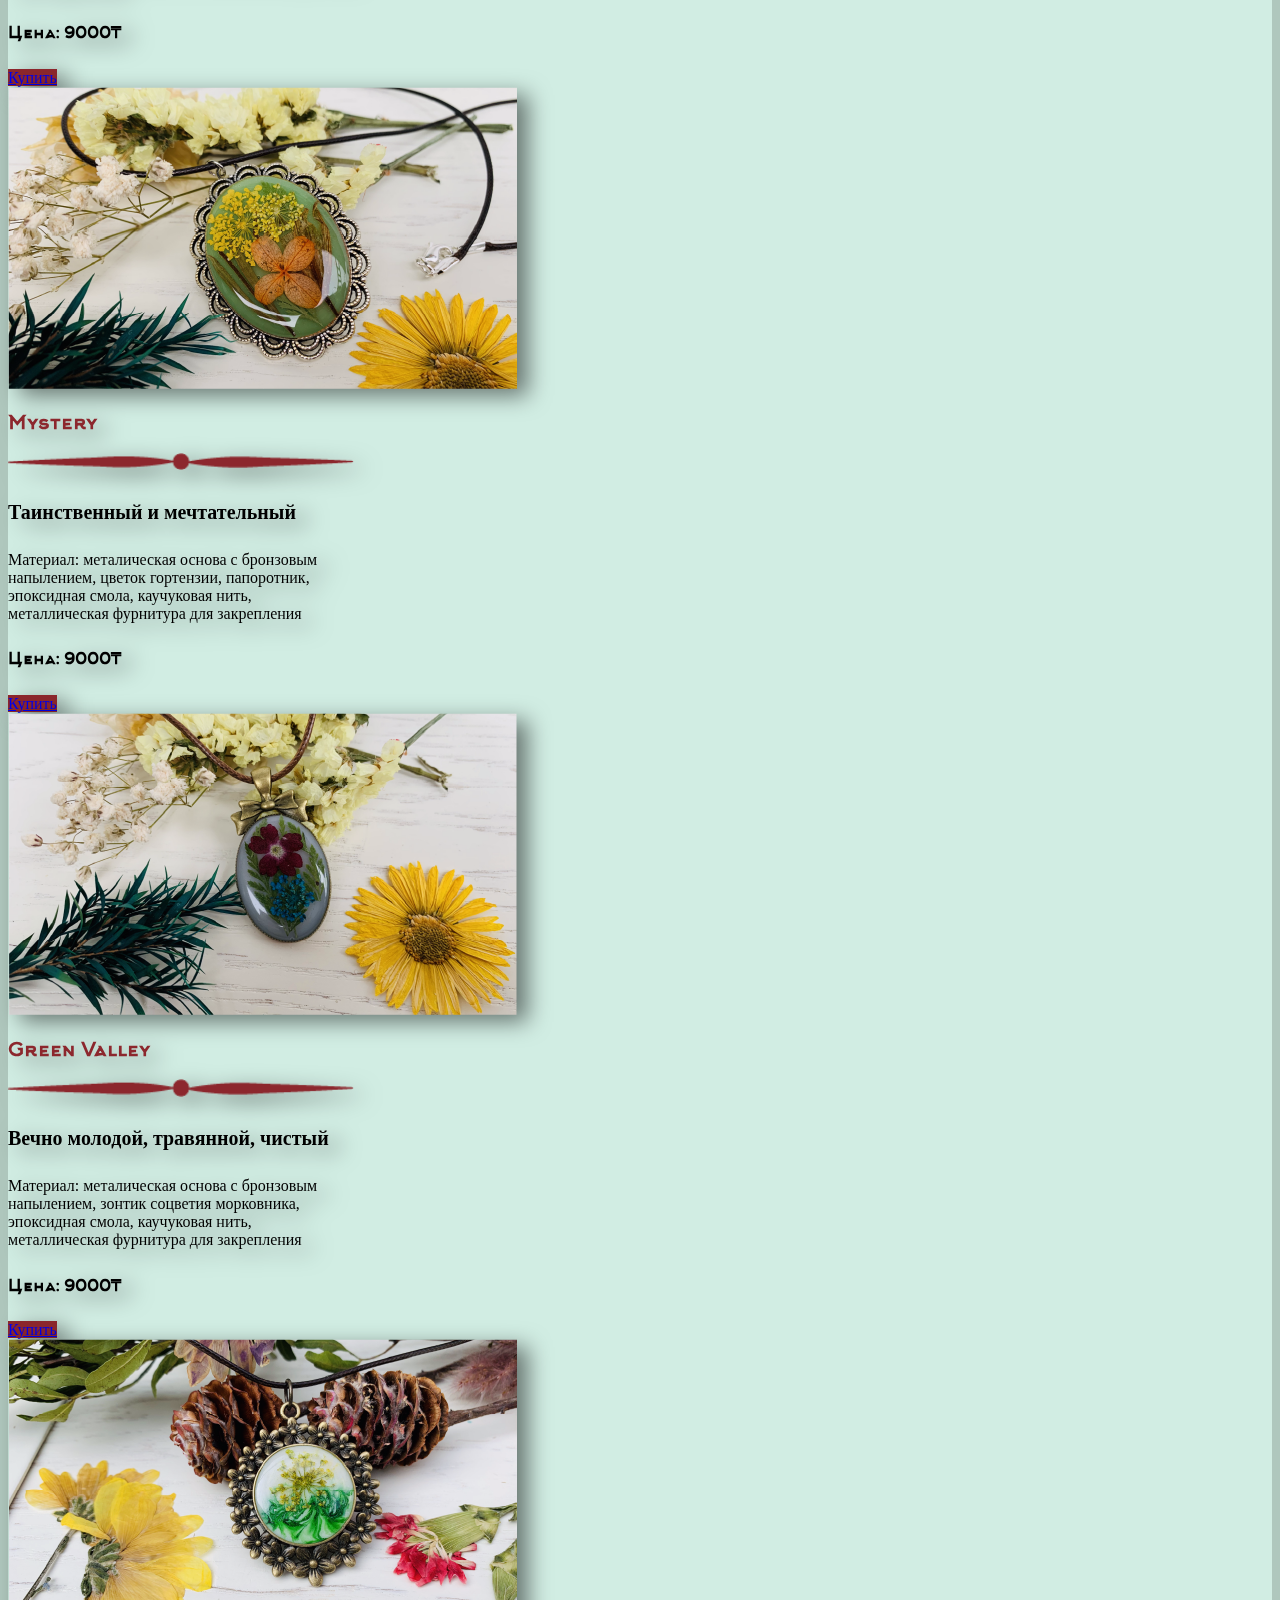
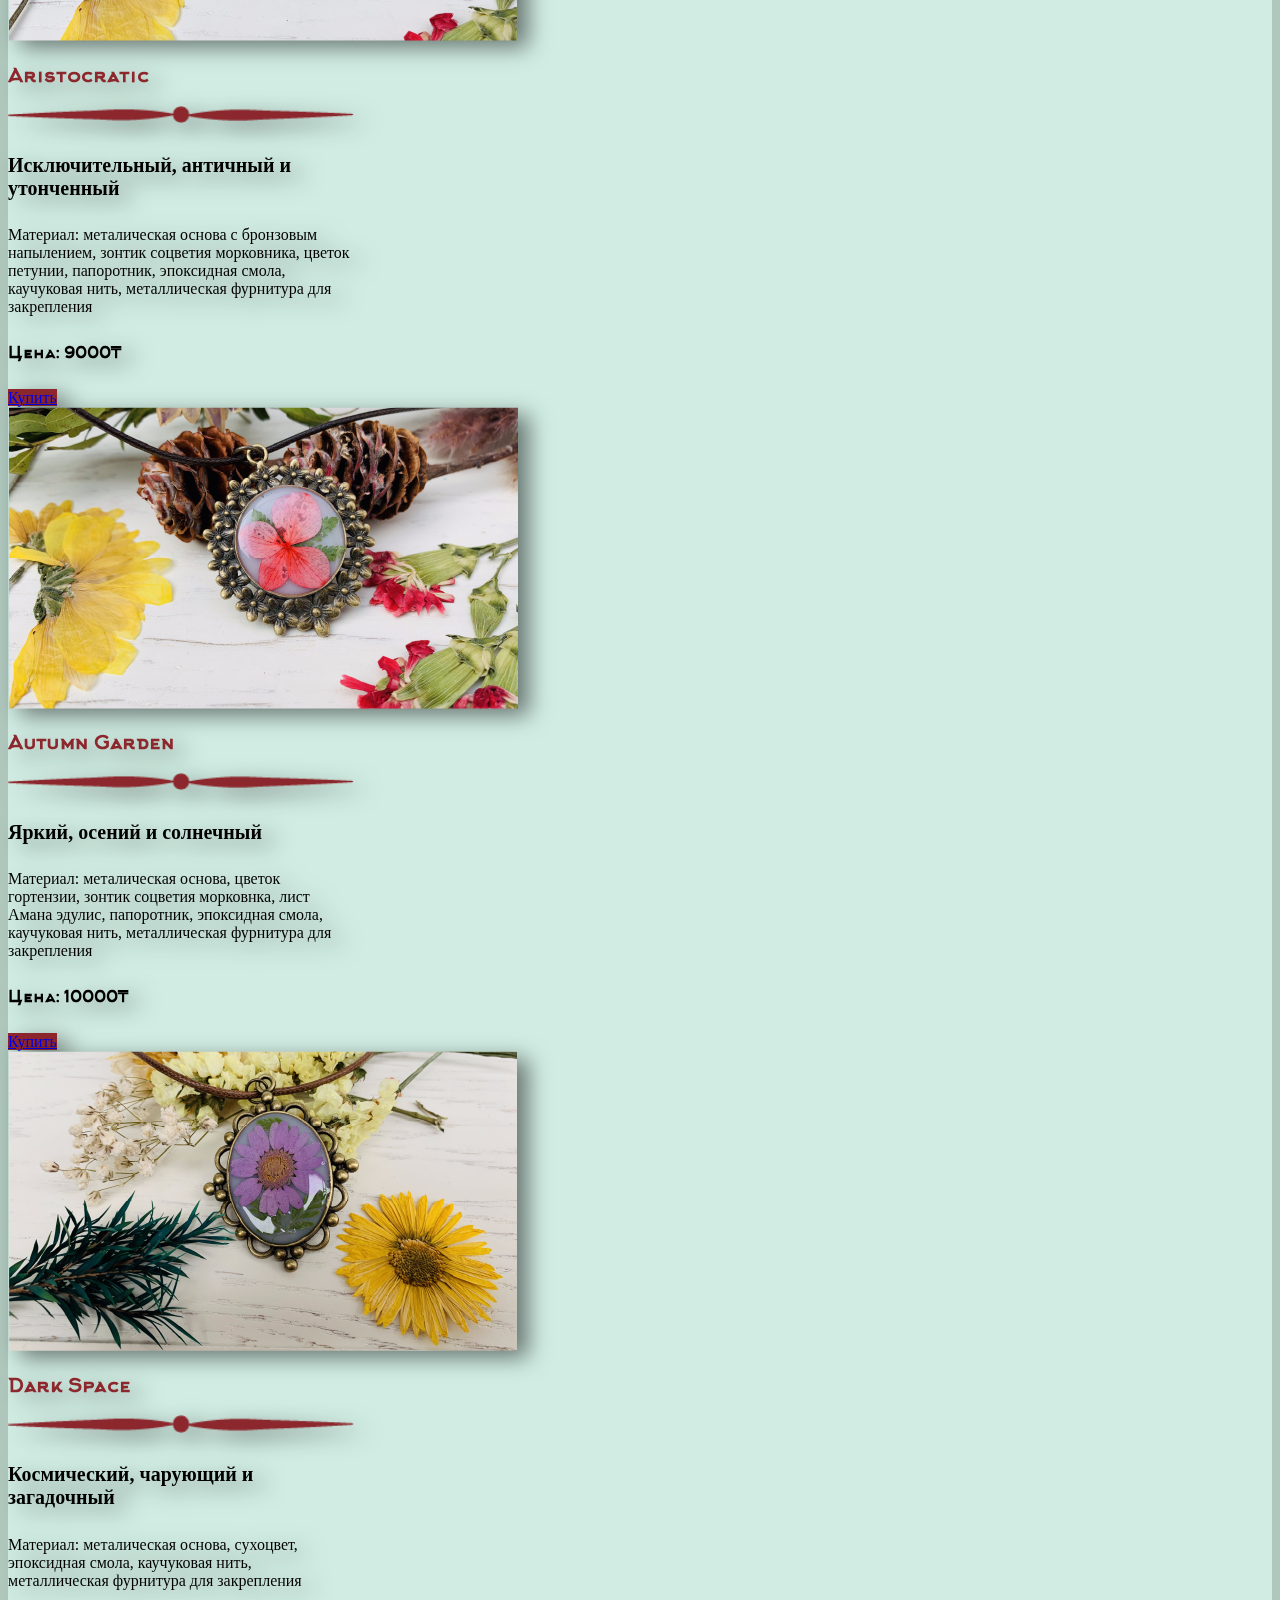
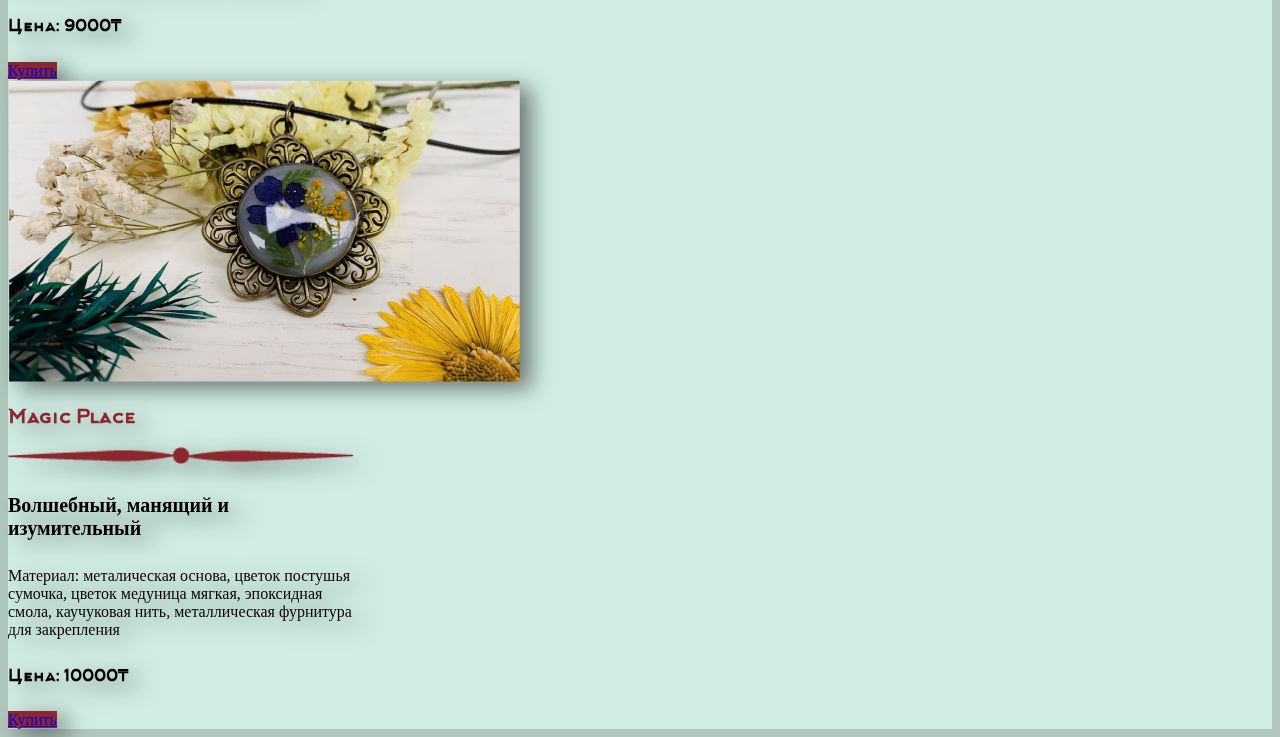
==== commit caf735d3: "Заполнение всего контента галереи по изделиям. Создание ссылок на главную страницу из галереи. Наиме" ====
--- a/galery.html
+++ b/galery.html
@@ -4,7 +4,7 @@
     <meta charset="UTF-8">
     <meta http-equiv="X-UA-Compatible" content="IE=edge">
     <meta name="viewport" content="width=device-width, initial-scale=1.0">
-    <title>Document</title>
+    <title>Галерея изделий</title>
     <link rel="stylesheet" href="style.css">
     <link rel="stylesheet" href="media.css">
     <link href="https://cdn.jsdelivr.net/npm/bootstrap@5.3.0-alpha1/dist/css/bootstrap.min.css" rel="stylesheet"
@@ -15,7 +15,7 @@
         <nav>
             <div class="row align-items-center text-center">
                 <div class="col-4">
-                    <a class="text-decoration-none text-dark menu-element">Главная</a>
+                    <a href="index.html" class="text-decoration-none text-dark menu-element">Главная</a>
                 </div>
                 <div class="col-4">
                     <div class="row">
@@ -44,172 +44,528 @@
         <div class="row pb-5">
             <div class="col-sm-12 col-md-6 col-lg-4 d-flex justify-content-center justify-content-md-end py-3">
                 <div class="card card-shadow card-width my-md-2 my-lg-0">
-                    <img src="images/photos/1.png" alt="" />
+                    <img src="images/photos/1.png" alt="Эпоксидная подвеска номер 1" />
                     <div class="card-body text-center">
                         <h3 class="title">Gloss Gold</h3>
-                        <img class="card-img" src="images/des1.png" alt="" />
-                        <h4 class="card__title">Изысканный подарок для вашего любимого человека</h4>
-                        <p class="card__text">Материал: металическая основа
+                        <img class="card-img" src="images/des1.png" alt="Плашка" />
+                        <h4 class="card__title">Изысканный</h4>
+                        <p class="card__text">
+                            Материал: металическая основа
                             с бронзовым напылением, ветки ели
                             в золотой краске, эпоксидная смола,
-                            каучуковая нить, металлическая фурнитура</p>
-                        <div class="row">
-                            <div class="col-6 d-flex align-self-end">
-                                <h5 class="price ps-md-4">Цена: 9000<span>₸</span></h5>
-                            </div>
-                            <div class="col-6 ps-md-5">
-                                <a class="btn buy-btn text-light" href="#">Купить</a>
-                            </div>
-                        </div>
-                    </div>
-                </div>
-            </div>
-            <div class="col-sm-12 col-md-6 col-lg-4 d-flex justify-content-center justify-content-md-end py-3">
-                <div class="card card-shadow card-width my-md-2 my-lg-0">
-                    <img src="images/photos/1.png" alt="" />
-                    <div class="card-body text-center">
-                        <h3 class="title">Gloss Gold</h3>
-                        <img class="card-img" src="images/des1.png" alt="" />
-                        <h4 class="card__title">Изысканный подарок для вашего любимого человека</h4>
-                        <p class="card__text">Материал: металическая основа
-                            с бронзовым напылением, ветки ели
-                            в золотой краске, эпоксидная смола,
-                            каучуковая нить, металлическая фурнитура</p>
-                        <div class="row">
-                            <div class="col-6 d-flex align-self-end">
-                                <h5 class="price ps-md-4">Цена: 9000<span>₸</span></h5>
-                            </div>
-                            <div class="col-6 ps-md-5">
-                                <a class="btn buy-btn text-light" href="#">Купить</a>
-                            </div>
-                        </div>
-                    </div>
-                </div>
-            </div>
-            <div class="col-sm-12 col-md-6 col-lg-4 d-flex justify-content-center justify-content-md-end py-3">
-                <div class="card card-shadow card-width my-md-2 my-lg-0">
-                    <img src="images/photos/1.png" alt="" />
-                    <div class="card-body text-center">
-                        <h3 class="title">Gloss Gold</h3>
-                        <img class="card-img" src="images/des1.png" alt="" />
-                        <h4 class="card__title">Изысканный подарок для вашего любимого человека</h4>
-                        <p class="card__text">Материал: металическая основа
-                            с бронзовым напылением, ветки ели
-                            в золотой краске, эпоксидная смола,
-                            каучуковая нить, металлическая фурнитура</p>
-                        <div class="row">
-                            <div class="col-6 d-flex align-self-end">
-                                <h5 class="price ps-md-4">Цена: 9000<span>₸</span></h5>
-                            </div>
-                            <div class="col-6 ps-md-5">
-                                <a class="btn buy-btn text-light" href="#">Купить</a>
-                            </div>
-                        </div>
-                    </div>
-                </div>
-            </div>
-            <div class="col-sm-12 col-md-6 col-lg-4 d-flex justify-content-center justify-content-md-end py-3">
-                <div class="card card-shadow card-width my-md-2 my-lg-0">
-                    <img src="images/photos/1.png" alt="" />
-                    <div class="card-body text-center">
-                        <h3 class="title">Gloss Gold</h3>
-                        <img class="card-img" src="images/des1.png" alt="" />
-                        <h4 class="card__title">Изысканный подарок для вашего любимого человека</h4>
-                        <p class="card__text">Материал: металическая основа
-                            с бронзовым напылением, ветки ели
-                            в золотой краске, эпоксидная смола,
-                            каучуковая нить, металлическая фурнитура</p>
-                        <div class="row">
-                            <div class="col-6 d-flex align-self-end">
-                                <h5 class="price ps-md-4">Цена: 9000<span>₸</span></h5>
-                            </div>
-                            <div class="col-6 ps-md-5">
-                                <a class="btn buy-btn text-light" href="#">Купить</a>
-                            </div>
-                        </div>
-                    </div>
-                </div>
-            </div>
-            <div class="col-sm-12 col-md-6 col-lg-4 d-flex justify-content-center justify-content-md-end py-3">
-                <div class="card card-shadow card-width my-md-2 my-lg-0">
-                    <img src="images/photos/1.png" alt="" />
-                    <div class="card-body text-center">
-                        <h3 class="title">Gloss Gold</h3>
-                        <img class="card-img" src="images/des1.png" alt="" />
-                        <h4 class="card__title">Изысканный подарок для вашего любимого человека</h4>
-                        <p class="card__text">Материал: металическая основа
-                            с бронзовым напылением, ветки ели
-                            в золотой краске, эпоксидная смола,
-                            каучуковая нить, металлическая фурнитура</p>
-                        <div class="row">
-                            <div class="col-6 d-flex align-self-end">
-                                <h5 class="price ps-md-4">Цена: 9000<span>₸</span></h5>
-                            </div>
-                            <div class="col-6 ps-md-5">
-                                <a class="btn buy-btn text-light" href="#">Купить</a>
-                            </div>
-                        </div>
-                    </div>
-                </div>
-            </div>
-            <div class="col-sm-12 col-md-6 col-lg-4 d-flex justify-content-center justify-content-md-end py-3">
-                <div class="card card-shadow card-width my-md-2 my-lg-0">
-                    <img src="images/photos/1.png" alt="" />
-                    <div class="card-body text-center">
-                        <h3 class="title">Gloss Gold</h3>
-                        <img class="card-img" src="images/des1.png" alt="" />
-                        <h4 class="card__title">Изысканный подарок для вашего любимого человека</h4>
-                        <p class="card__text">Материал: металическая основа
-                            с бронзовым напылением, ветки ели
-                            в золотой краске, эпоксидная смола,
-                            каучуковая нить, металлическая фурнитура</p>
-                        <div class="row">
-                            <div class="col-6 d-flex align-self-end">
-                                <h5 class="price ps-md-4">Цена: 9000<span>₸</span></h5>
-                            </div>
-                            <div class="col-6 ps-md-5">
-                                <a class="btn buy-btn text-light" href="#">Купить</a>
-                            </div>
-                        </div>
-                    </div>
-                </div>
-            </div>
-            <div class="col-sm-12 col-md-6 col-lg-4 d-flex justify-content-center justify-content-md-end py-3">
-                <div class="card card-shadow card-width my-md-2 my-lg-0">
-                    <img src="images/photos/1.png" alt="" />
-                    <div class="card-body text-center">
-                        <h3 class="title">Gloss Gold</h3>
-                        <img class="card-img" src="images/des1.png" alt="" />
-                        <h4 class="card__title">Изысканный подарок для вашего любимого человека</h4>
-                        <p class="card__text">Материал: металическая основа
-                            с бронзовым напылением, ветки ели
-                            в золотой краске, эпоксидная смола,
-                            каучуковая нить, металлическая фурнитура</p>
-                        <div class="row">
-                            <div class="col-6 d-flex align-self-end">
-                                <h5 class="price ps-md-4">Цена: 9000<span>₸</span></h5>
-                            </div>
-                            <div class="col-6 ps-md-5">
-                                <a class="btn buy-btn text-light" href="#">Купить</a>
-                            </div>
-                        </div>
-                    </div>
-                </div>
-            </div>
-            <div class="col-sm-12 col-md-6 col-lg-4 d-flex justify-content-center justify-content-md-end py-3">
-                <div class="card card-shadow card-width my-md-2 my-lg-0">
-                    <img src="images/photos/1.png" alt="" />
-                    <div class="card-body text-center">
-                        <h3 class="title">Gloss Gold</h3>
-                        <img class="card-img" src="images/des1.png" alt="" />
-                        <h4 class="card__title">Изысканный подарок для вашего любимого человека</h4>
-                        <p class="card__text">Материал: металическая основа
-                            с бронзовым напылением, ветки ели
-                            в золотой краске, эпоксидная смола,
-                            каучуковая нить, металлическая фурнитура</p>
-                        <div class="row">
-                            <div class="col-6 d-flex align-self-end">
-                                <h5 class="price ps-md-4">Цена: 9000<span>₸</span></h5>
+                            каучуковая нить, металлическая фурнитура
+                            для закрепления
+                        </p>
+                        <div class="row">
+                            <div class="col-6 d-flex align-self-end">
+                                <h5 class="price ps-md-4">Цена: 9000<span>₸</span></h5>
+                            </div>
+                            <div class="col-6 ps-md-5">
+                                <a class="btn buy-btn text-light" href="#">Купить</a>
+                            </div>
+                        </div>
+                    </div>
+                </div>
+            </div>
+            <div class="col-sm-12 col-md-6 col-lg-4 d-flex justify-content-center justify-content-md-end py-3">
+                <div class="card card-shadow card-width my-md-2 my-lg-0">
+                    <img src="images/photos/2.png" alt="Эпоксидная подвеска номер 2" />
+                    <div class="card-body text-center">
+                        <h3 class="title">Green Nature</h3>
+                        <img class="card-img" src="images/des1.png" alt="Плашка" />
+                        <h4 class="card__title">Оригинальный и нежный</h4>
+                        <p class="card__text">
+                            Материал: металическая основа
+                            с бронзовым напылением, зонтик соцветия
+                            морковника, гипсофила, эпоксидная смола,
+                            каучуковая нить, металлическая фурнитура
+                            для закрепления
+                        </p>
+                        <div class="row">
+                            <div class="col-6 d-flex align-self-end">
+                                <h5 class="price ps-md-4">Цена: 9000<span>₸</span></h5>
+                            </div>
+                            <div class="col-6 ps-md-5">
+                                <a class="btn buy-btn text-light" href="#">Купить</a>
+                            </div>
+                        </div>
+                    </div>
+                </div>
+            </div>
+            <div class="col-sm-12 col-md-6 col-lg-4 d-flex justify-content-center justify-content-md-end py-3">
+                <div class="card card-shadow card-width my-md-2 my-lg-0">
+                    <img src="images/photos/3.png" alt="Эпоксидная подвеска номер 3" />
+                    <div class="card-body text-center">
+                        <h3 class="title">Milk Azalia</h3>
+                        <img class="card-img" src="images/des1.png" alt="Плашка" />
+                        <h4 class="card__title">Женственный и сладкий</h4>
+                        <p class="card__text">
+                            Материал: металическая основа, цветок азалии,
+                            эпоксидная смола, каучуковая нить,
+                            металлическая фурнитура
+                            для закрепления
+                        </p>
+                        <div class="row">
+                            <div class="col-6 d-flex align-self-end">
+                                <h5 class="price ps-md-4">Цена: 10000<span>₸</span></h5>
+                            </div>
+                            <div class="col-6 ps-md-5">
+                                <a class="btn buy-btn text-light" href="#">Купить</a>
+                            </div>
+                        </div>
+                    </div>
+                </div>
+            </div>
+            <div class="col-sm-12 col-md-6 col-lg-4 d-flex justify-content-center justify-content-md-end py-3">
+                <div class="card card-shadow card-width my-md-2 my-lg-0">
+                    <img src="images/photos/4.png" alt="Эпоксидная подвеска номер 4" />
+                    <div class="card-body text-center">
+                        <h3 class="title">Light Touch</h3>
+                        <img class="card-img" src="images/des1.png" alt="Плашка" />
+                        <h4 class="card__title">
+                            Легкий и весений
+                        </h4>
+                        <p class="card__text">
+                            Материал: цветок петунии, папоротник,
+                            зонтик соцветия морковника, эпоксидная смола,
+                            каучуковая нить, металлическая фурнитура
+                            для закрепления
+                        </p>
+                        <div class="row">
+                            <div class="col-6 d-flex align-self-end">
+                                <h5 class="price ps-md-4">Цена: 7000<span>₸</span></h5>
+                            </div>
+                            <div class="col-6 ps-md-5">
+                                <a class="btn buy-btn text-light" href="#">Купить</a>
+                            </div>
+                        </div>
+                    </div>
+                </div>
+            </div>
+            <div class="col-sm-12 col-md-6 col-lg-4 d-flex justify-content-center justify-content-md-end py-3">
+                <div class="card card-shadow card-width my-md-2 my-lg-0">
+                    <img src="images/photos/5.png" alt="Эпоксидная подвеска номер 5" />
+                    <div class="card-body text-center">
+                        <h3 class="title">Fresh Morning</h3>
+                        <img class="card-img" src="images/des1.png" alt="Плашка" />
+                        <h4 class="card__title">Воздушный и летний</h4>
+                        <p class="card__text">
+                            Материал: ромашка, зонтик соцветия
+                            морковника, эпоксидная смола,
+                            каучуковая нить, металлическая фурнитура
+                            для закрепления
+                        </p>
+                        <div class="row">
+                            <div class="col-6 d-flex align-self-end">
+                                <h5 class="price ps-md-4">Цена: 7000<span>₸</span></h5>
+                            </div>
+                            <div class="col-6 ps-md-5">
+                                <a class="btn buy-btn text-light" href="#">Купить</a>
+                            </div>
+                        </div>
+                    </div>
+                </div>
+            </div>
+            <div class="col-sm-12 col-md-6 col-lg-4 d-flex justify-content-center justify-content-md-end py-3">
+                <div class="card card-shadow card-width my-md-2 my-lg-0">
+                    <img src="images/photos/6.png" alt="Эпоксидная подвеска номер 6" />
+                    <div class="card-body text-center">
+                        <h3 class="title">Secret Dream</h3>
+                        <img class="card-img" src="images/des1.png" alt="Плашка" />
+                        <h4 class="card__title">
+                            Таинственный и такой теплый
+                        </h4>
+                        <p class="card__text">
+                            Материал: металическая основа с
+                            бронзовым напылением, ромашка,
+                            эпоксидная смола, каучуковая нить,
+                            металлическая фурнитура
+                            для закрепления
+                        </p>
+                        <div class="row">
+                            <div class="col-6 d-flex align-self-end">
+                                <h5 class="price ps-md-4">Цена: 9000<span>₸</span></h5>
+                            </div>
+                            <div class="col-6 ps-md-5">
+                                <a class="btn buy-btn text-light" href="#">Купить</a>
+                            </div>
+                        </div>
+                    </div>
+                </div>
+            </div>
+            <div class="col-sm-12 col-md-6 col-lg-4 d-flex justify-content-center justify-content-md-end py-3">
+                <div class="card card-shadow card-width my-md-2 my-lg-0">
+                    <img src="images/photos/7.png" alt="Эпоксидная подвеска номер 7" />
+                    <div class="card-body text-center">
+                        <h3 class="title">Shy</h3>
+                        <img class="card-img" src="images/des1.png" alt="Плашка" />
+                        <h4 class="card__title">Скормный и умилительный</h4>
+                        <p class="card__text">
+                            Материал: металическая основа,
+                            цветок фиалка трёхцветная, папоротник,
+                            эпоксидная смола, каучуковая
+                            нить, металлическая фурнитура
+                            для закрепления
+                        </p>
+                        <div class="row">
+                            <div class="col-6 d-flex align-self-end">
+                                <h5 class="price ps-md-4">Цена: 8000<span>₸</span></h5>
+                            </div>
+                            <div class="col-6 ps-md-5">
+                                <a class="btn buy-btn text-light" href="#">Купить</a>
+                            </div>
+                        </div>
+                    </div>
+                </div>
+            </div>
+            <div class="col-sm-12 col-md-6 col-lg-4 d-flex justify-content-center justify-content-md-end py-3">
+                <div class="card card-shadow card-width my-md-2 my-lg-0">
+                    <img src="images/photos/8.png" alt="Эпоксидная подвеска номер 8" />
+                    <div class="card-body text-center">
+                        <h3 class="title">Mix of Emotions</h3>
+                        <img class="card-img" src="images/des1.png" alt="Плашка" />
+                        <h4 class="card__title">
+                            Смешанные эмоции
+                        </h4>
+                        <p class="card__text">
+                            Материал: металическая основа
+                            с бронзовым напылением, зонтик соцветия
+                            морковника, ромашка, статица, эпоксидная
+                            смола, каучуковая нить, металлическая
+                            фурнитура для закрепления
+                        </p>
+                        <div class="row">
+                            <div class="col-6 d-flex align-self-end">
+                                <h5 class="price ps-md-4">Цена: 9000<span>₸</span></h5>
+                            </div>
+                            <div class="col-6 ps-md-5">
+                                <a class="btn buy-btn text-light" href="#">Купить</a>
+                            </div>
+                        </div>
+                    </div>
+                </div>
+            </div>
+            <div class="col-sm-12 col-md-6 col-lg-4 d-flex justify-content-center justify-content-md-end py-3">
+                <div class="card card-shadow card-width my-md-2 my-lg-0">
+                    <img src="images/photos/9.png" alt="Эпоксидная подвеска номер 9" />
+                    <div class="card-body text-center">
+                        <h3 class="title">Colored Clouds</h3>
+                        <img class="card-img" src="images/des1.png" alt="Плашка" />
+                        <h4 class="card__title">
+                            Плюшевый и цветной
+                        </h4>
+                        <p class="card__text">
+                            Материал: металическая основа, цвети петунии,
+                            лист клевера, эпоксидная смола, каучуковая
+                            нить, металлическая фурнитура
+                            для закрепления
+                        </p>
+                        <div class="row">
+                            <div class="col-6 d-flex align-self-end">
+                                <h5 class="price ps-md-4">Цена: 10000<span>₸</span></h5>
+                            </div>
+                            <div class="col-6 ps-md-5">
+                                <a class="btn buy-btn text-light" href="#">Купить</a>
+                            </div>
+                        </div>
+                    </div>
+                </div>
+            </div>
+            <div class="col-sm-12 col-md-6 col-lg-4 d-flex justify-content-center justify-content-md-end py-3">
+                <div class="card card-shadow card-width my-md-2 my-lg-0">
+                    <img src="images/photos/10.png" alt="Эпоксидная подвеска номер 10" />
+                    <div class="card-body text-center">
+                        <h3 class="title">Blue Oazis</h3>
+                        <img class="card-img" src="images/des1.png" alt="Плашка" />
+                        <h4 class="card__title">
+                            Нежный и прохладный, будто
+                            с морского дна
+                        </h4>
+                        <p class="card__text">
+                            Материал: металическая основа
+                            с бронзовым напылением, зонтики соцветия
+                            морковника, папоротник, эпоксидная смола,
+                            каучуковая нить, металлическая фурнитура
+                            для закрепления
+                        </p>
+                        <div class="row">
+                            <div class="col-6 d-flex align-self-end">
+                                <h5 class="price ps-md-4">Цена: 9000<span>₸</span></h5>
+                            </div>
+                            <div class="col-6 ps-md-5">
+                                <a class="btn buy-btn text-light" href="#">Купить</a>
+                            </div>
+                        </div>
+                    </div>
+                </div>
+            </div>
+            <div class="col-sm-12 col-md-6 col-lg-4 d-flex justify-content-center justify-content-md-end py-3">
+                <div class="card card-shadow card-width my-md-2 my-lg-0">
+                    <img src="images/photos/11.png" alt="Эпоксидная подвеска номер 11" />
+                    <div class="card-body text-center">
+                        <h3 class="title">Red Velvet</h3>
+                        <img class="card-img" src="images/des1.png" alt="Плашка" />
+                        <h4 class="card__title">
+                            Бархатный и согревающий
+                            сердце
+                        </h4>
+                        <p class="card__text">
+                            Материал: металическая основа
+                            с бронзовым напылением, цветок,
+                            листья акации, эпоксидная смола,
+                            каучуковая нить, металлическая фурнитура
+                            для закрепления
+                        </p>
+                        <div class="row">
+                            <div class="col-6 d-flex align-self-end">
+                                <h5 class="price ps-md-4">Цена: 8000<span>₸</span></h5>
+                            </div>
+                            <div class="col-6 ps-md-5">
+                                <a class="btn buy-btn text-light" href="#">Купить</a>
+                            </div>
+                        </div>
+                    </div>
+                </div>
+            </div>
+            <div class="col-sm-12 col-md-6 col-lg-4 d-flex justify-content-center justify-content-md-end py-3">
+                <div class="card card-shadow card-width my-md-2 my-lg-0">
+                    <img src="images/photos/12.png" alt="Эпоксидная подвеска номер 12" />
+                    <div class="card-body text-center">
+                        <h3 class="title">Summer Dawn</h3>
+                        <img class="card-img" src="images/des1.png" alt="Плашка" />
+                        <h4 class="card__title">
+                            Яркий, как рассвет и свежий,
+                            как утро
+                        </h4>
+                        <p class="card__text">
+                            Материал: металическая основа, ромашка,
+                            папоротник, эпоксидная смола, каучуковая нить,
+                            металлическая фурнитура
+                            для закрепления
+                        </p>
+                        <div class="row">
+                            <div class="col-6 d-flex align-self-end">
+                                <h5 class="price ps-md-4">Цена: 10000<span>₸</span></h5>
+                            </div>
+                            <div class="col-6 ps-md-5">
+                                <a class="btn buy-btn text-light" href="#">Купить</a>
+                            </div>
+                        </div>
+                    </div>
+                </div>
+            </div>
+            <div class="col-sm-12 col-md-6 col-lg-4 d-flex justify-content-center justify-content-md-end py-3">
+                <div class="card card-shadow card-width my-md-2 my-lg-0">
+                    <img src="images/photos/13.png" alt="Эпоксидная подвеска номер 13" />
+                    <div class="card-body text-center">
+                        <h3 class="title">Soft Ice</h3>
+                        <img class="card-img" src="images/des1.png" alt="Плашка" />
+                        <h4 class="card__title">
+                            Кажется холодным, но на самом
+                            деле очень мягкий и теплый
+                        </h4>
+                        <p class="card__text">
+                            Материал: металическая основа
+                            с бронзовым напылением, папоротник,
+                            цветок петунии, зонтик соцветия морковника,
+                            эпоксидная смола, каучуковая нить,
+                            металлическая фурнитура для закрепления
+                        </p>
+                        <div class="row">
+                            <div class="col-6 d-flex align-self-end">
+                                <h5 class="price ps-md-4">Цена: 9000<span>₸</span></h5>
+                            </div>
+                            <div class="col-6 ps-md-5">
+                                <a class="btn buy-btn text-light" href="#">Купить</a>
+                            </div>
+                        </div>
+                    </div>
+                </div>
+            </div>
+            <div class="col-sm-12 col-md-6 col-lg-4 d-flex justify-content-center justify-content-md-end py-3">
+                <div class="card card-shadow card-width my-md-2 my-lg-0">
+                    <img src="images/photos/14.png" alt="Эпоксидная подвеска номер 14" />
+                    <div class="card-body text-center">
+                        <h3 class="title">Magical Dream</h3>
+                        <img class="card-img" src="images/des1.png" alt="Плашка" />
+                        <h4 class="card__title">
+                            Элегантный и царующий
+                        </h4>
+                        <p class="card__text">
+                            Материал: металическая основа
+                            с бронзовым напылением, ромашка,
+                            папоротник, эпоксидная смола, каучуковая
+                            нить, металлическая фурнитура
+                            для закрепления
+                        </p>
+                        <div class="row">
+                            <div class="col-6 d-flex align-self-end">
+                                <h5 class="price ps-md-4">Цена: 9000<span>₸</span></h5>
+                            </div>
+                            <div class="col-6 ps-md-5">
+                                <a class="btn buy-btn text-light" href="#">Купить</a>
+                            </div>
+                        </div>
+                    </div>
+                </div>
+            </div>
+            <div class="col-sm-12 col-md-6 col-lg-4 d-flex justify-content-center justify-content-md-end py-3">
+                <div class="card card-shadow card-width my-md-2 my-lg-0">
+                    <img src="images/photos/15.png" alt="Эпоксидная подвеска номер 15" />
+                    <div class="card-body text-center">
+                        <h3 class="title">Mystery</h3>
+                        <img class="card-img" src="images/des1.png" alt="Плашка" />
+                        <h4 class="card__title">
+                            Таинственный и мечтательный
+                        </h4>
+                        <p class="card__text">
+                            Материал: металическая основа с бронзовым
+                            напылением, цветок гортензии, папоротник,
+                            эпоксидная смола, каучуковая нить,
+                            металлическая фурнитура
+                            для закрепления
+                        </p>
+                        <div class="row">
+                            <div class="col-6 d-flex align-self-end">
+                                <h5 class="price ps-md-4">Цена: 9000<span>₸</span></h5>
+                            </div>
+                            <div class="col-6 ps-md-5">
+                                <a class="btn buy-btn text-light" href="#">Купить</a>
+                            </div>
+                        </div>
+                    </div>
+                </div>
+            </div>
+            <div class="col-sm-12 col-md-6 col-lg-4 d-flex justify-content-center justify-content-md-end py-3">
+                <div class="card card-shadow card-width my-md-2 my-lg-0">
+                    <img src="images/photos/16.png" alt="Эпоксидная подвеска номер 16" />
+                    <div class="card-body text-center">
+                        <h3 class="title">Green Valley</h3>
+                        <img class="card-img" src="images/des1.png" alt="Плашка" />
+                        <h4 class="card__title">
+                            Вечно молодой, травянной,
+                            чистый
+                        </h4>
+                        <p class="card__text">
+                            Материал: металическая основа
+                            с бронзовым напылением, зонтик соцветия
+                            морковника, эпоксидная смола, каучуковая
+                            нить, металлическая фурнитура
+                            для закрепления
+                        </p>
+                        <div class="row">
+                            <div class="col-6 d-flex align-self-end">
+                                <h5 class="price ps-md-4">Цена: 9000<span>₸</span></h5>
+                            </div>
+                            <div class="col-6 ps-md-5">
+                                <a class="btn buy-btn text-light" href="#">Купить</a>
+                            </div>
+                        </div>
+                    </div>
+                </div>
+            </div>
+            <div class="col-sm-12 col-md-6 col-lg-4 d-flex justify-content-center justify-content-md-end py-3">
+                <div class="card card-shadow card-width my-md-2 my-lg-0">
+                    <img src="images/photos/17.png" alt="Эпоксидная подвеска номер 17" />
+                    <div class="card-body text-center">
+                        <h3 class="title">Aristocratic</h3>
+                        <img class="card-img" src="images/des1.png" alt="Плашка" />
+                        <h4 class="card__title">
+                            Исключительный, античный
+                            и утонченный
+                        </h4>
+                        <p class="card__text">
+                            Материал: металическая основа
+                            с бронзовым напылением, зонтик соцветия
+                            морковника, цветок петунии, папоротник,
+                            эпоксидная смола, каучуковая нить,
+                            металлическая фурнитура
+                            для закрепления
+                        </p>
+                        <div class="row">
+                            <div class="col-6 d-flex align-self-end">
+                                <h5 class="price ps-md-4">Цена: 9000<span>₸</span></h5>
+                            </div>
+                            <div class="col-6 ps-md-5">
+                                <a class="btn buy-btn text-light" href="#">Купить</a>
+                            </div>
+                        </div>
+                    </div>
+                </div>
+            </div>
+            <div class="col-sm-12 col-md-6 col-lg-4 d-flex justify-content-center justify-content-md-end py-3">
+                <div class="card card-shadow card-width my-md-2 my-lg-0">
+                    <img src="images/photos/18.png" alt="Эпоксидная подвеска номер 18" />
+                    <div class="card-body text-center">
+                        <h3 class="title">Autumn Garden</h3>
+                        <img class="card-img" src="images/des1.png" alt="Плашка" />
+                        <h4 class="card__title">
+                            Яркий, осений и солнечный
+                        </h4>
+                        <p class="card__text">
+                            Материал: металическая основа, цветок гортензии,
+                            зонтик соцветия морковнка, лист Амана эдулис,
+                            папоротник, эпоксидная смола, каучуковая нить,
+                            металлическая фурнитура для закрепления
+                        </p>
+                        <div class="row">
+                            <div class="col-6 d-flex align-self-end">
+                                <h5 class="price ps-md-4">Цена: 10000<span>₸</span></h5>
+                            </div>
+                            <div class="col-6 ps-md-5">
+                                <a class="btn buy-btn text-light" href="#">Купить</a>
+                            </div>
+                        </div>
+                    </div>
+                </div>
+            </div>
+            <div class="col-sm-12 col-md-6 col-lg-4 d-flex justify-content-center justify-content-md-end py-3">
+                <div class="card card-shadow card-width my-md-2 my-lg-0">
+                    <img src="images/photos/19.png" alt="Эпоксидная подвеска номер 19" />
+                    <div class="card-body text-center">
+                        <h3 class="title">Dark Space</h3>
+                        <img class="card-img" src="images/des1.png" alt="Плашка" />
+                        <h4 class="card__title">
+                            Космический, чарующий
+                            и загадочный
+                        </h4>
+                        <p class="card__text">
+                            Материал: металическая основа, сухоцвет,
+                            эпоксидная смола, каучуковая нить,
+                            металлическая фурнитура
+                            для закрепления
+                        </p>
+                        <div class="row">
+                            <div class="col-6 d-flex align-self-end">
+                                <h5 class="price ps-md-4">Цена: 9000<span>₸</span></h5>
+                            </div>
+                            <div class="col-6 ps-md-5">
+                                <a class="btn buy-btn text-light" href="#">Купить</a>
+                            </div>
+                        </div>
+                    </div>
+                </div>
+            </div>
+            <div class="col-sm-12 col-md-6 col-lg-4 d-flex justify-content-center justify-content-md-end py-3">
+                <div class="card card-shadow card-width my-md-2 my-lg-0">
+                    <img src="images/photos/20.png" alt="Эпоксидная подвеска номер 20" />
+                    <div class="card-body text-center">
+                        <h3 class="title">Magic Place</h3>
+                        <img class="card-img" src="images/des1.png" alt="Плашка" />
+                        <h4 class="card__title">
+                            Волшебный, манящий
+                            и изумительный
+                        </h4>
+                        <p class="card__text">
+                            Материал: металическая основа, цветок
+                            постушья сумочка, цветок медуница мягкая,
+                            эпоксидная смола, каучуковая нить,
+                            металлическая фурнитура
+                            для закрепления
+                        </p>
+                        <div class="row">
+                            <div class="col-6 d-flex align-self-end">
+                                <h5 class="price ps-md-4">Цена: 10000<span>₸</span></h5>
                             </div>
                             <div class="col-6 ps-md-5">
                                 <a class="btn buy-btn text-light" href="#">Купить</a>
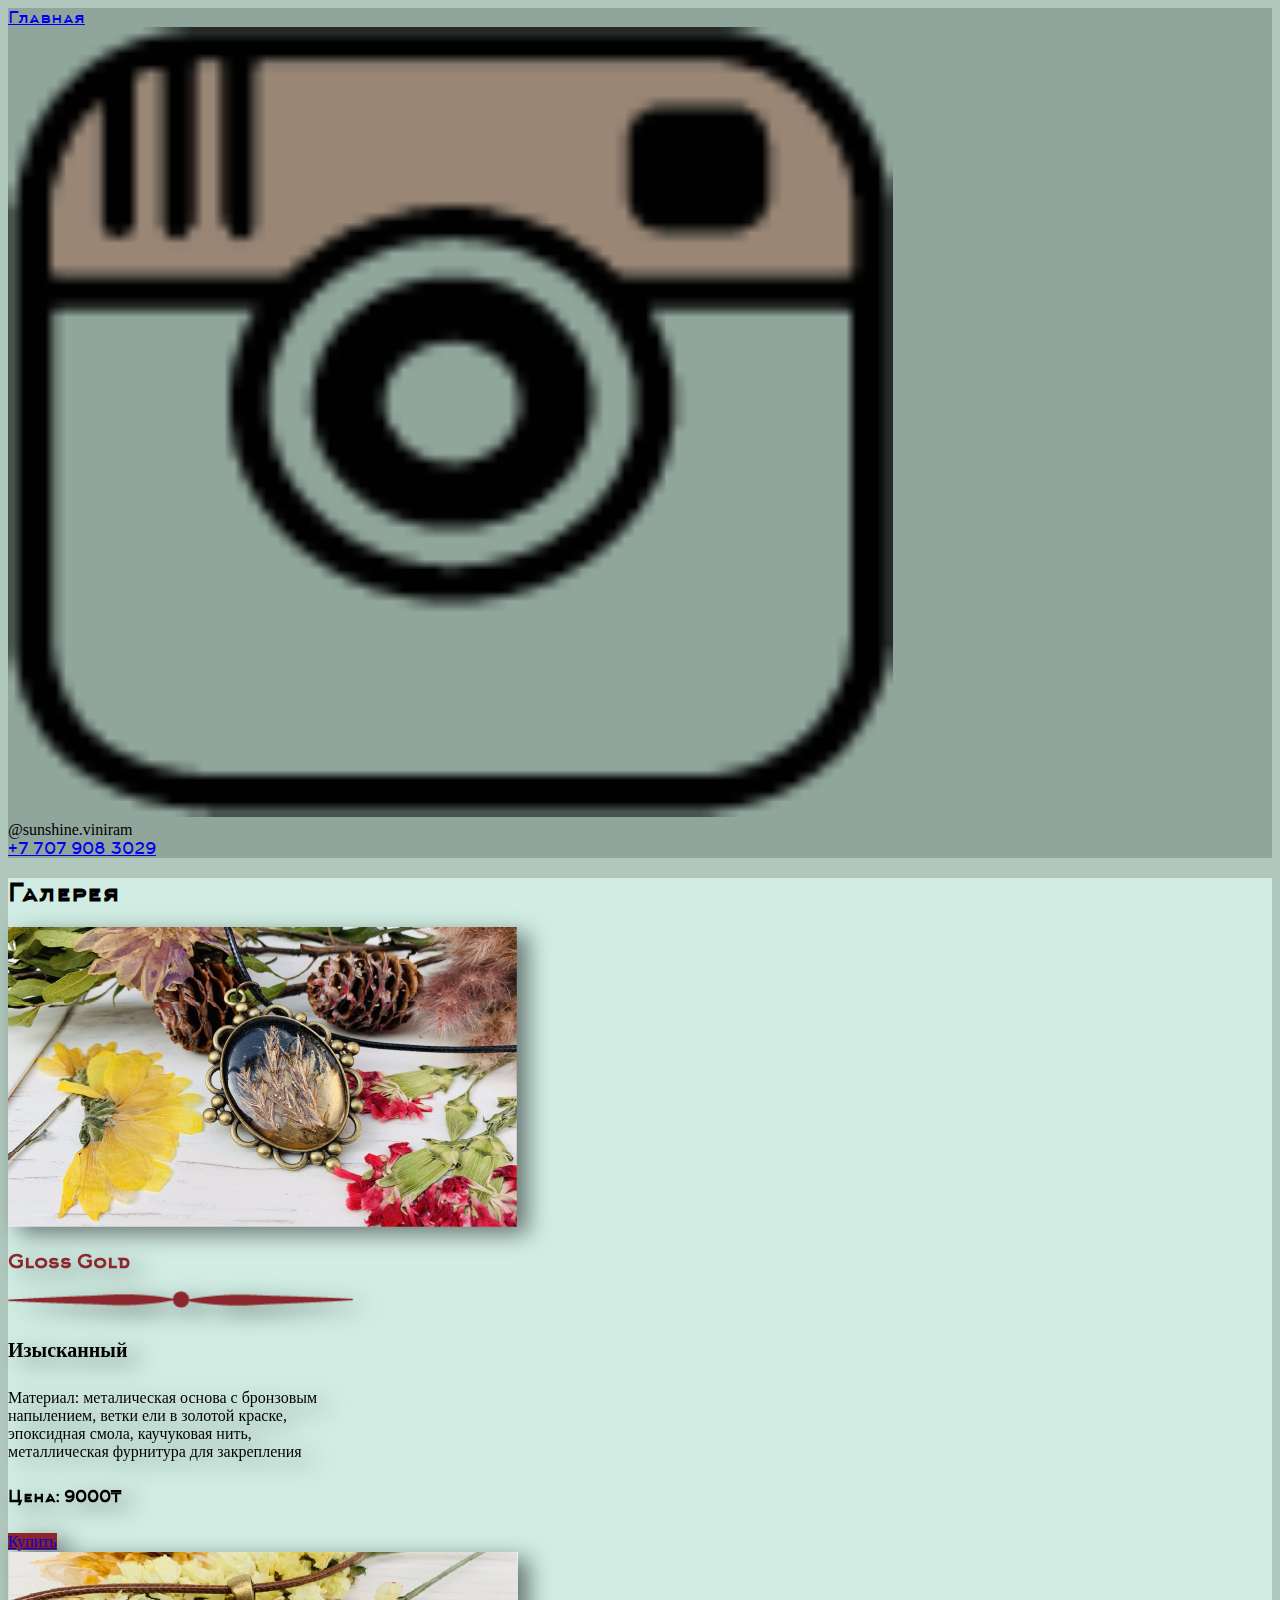
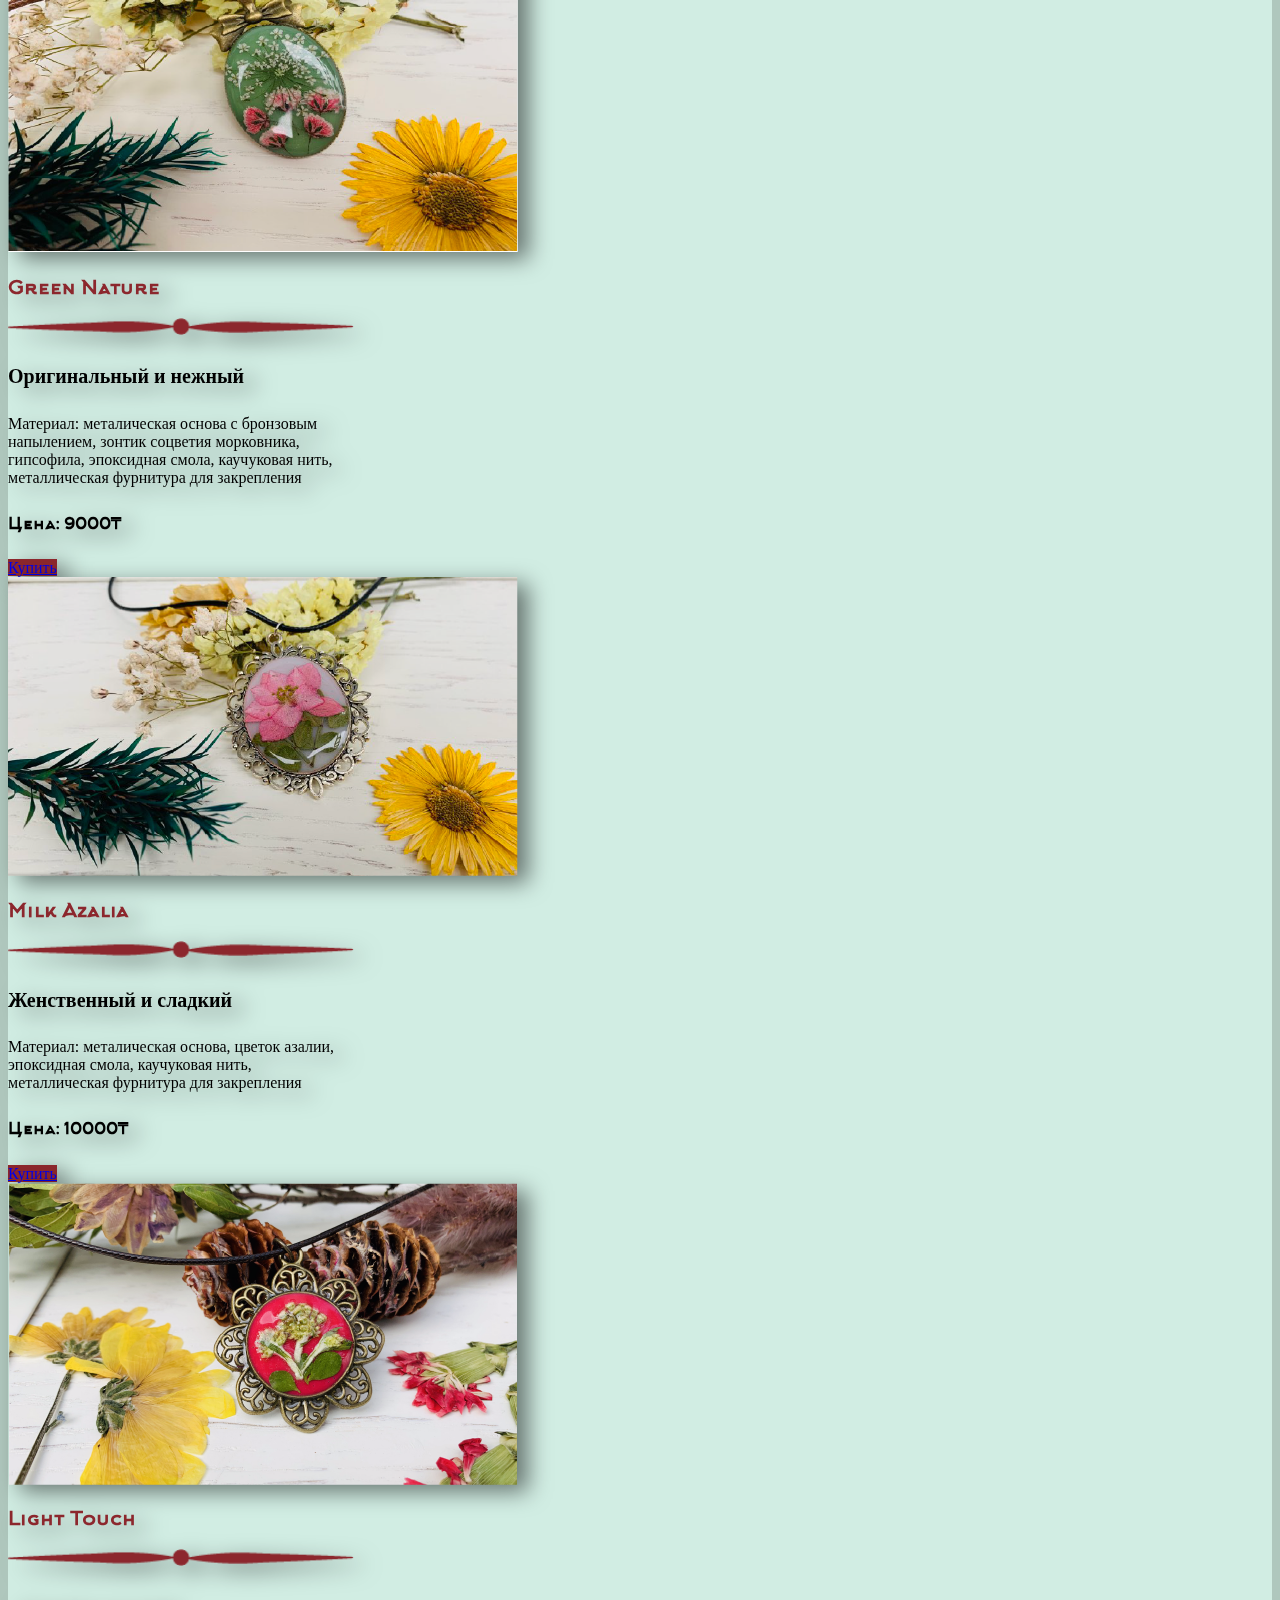
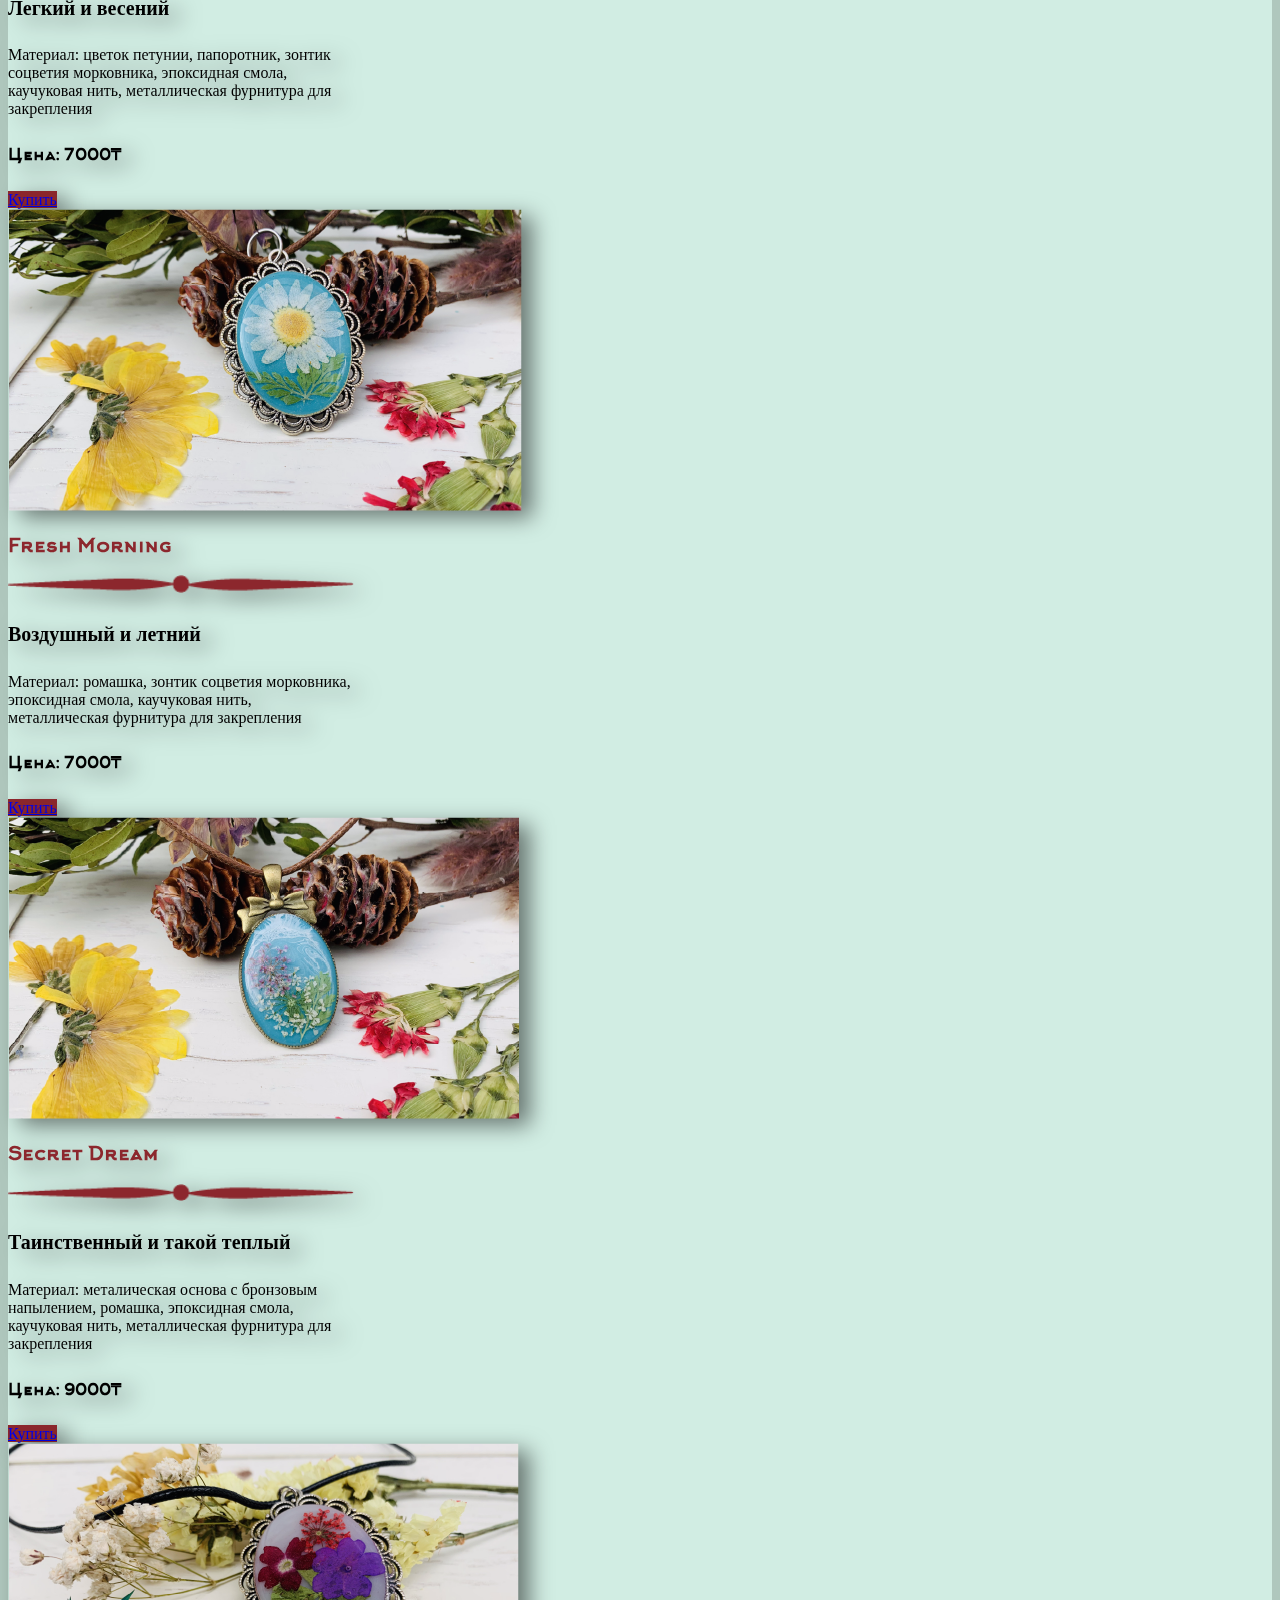
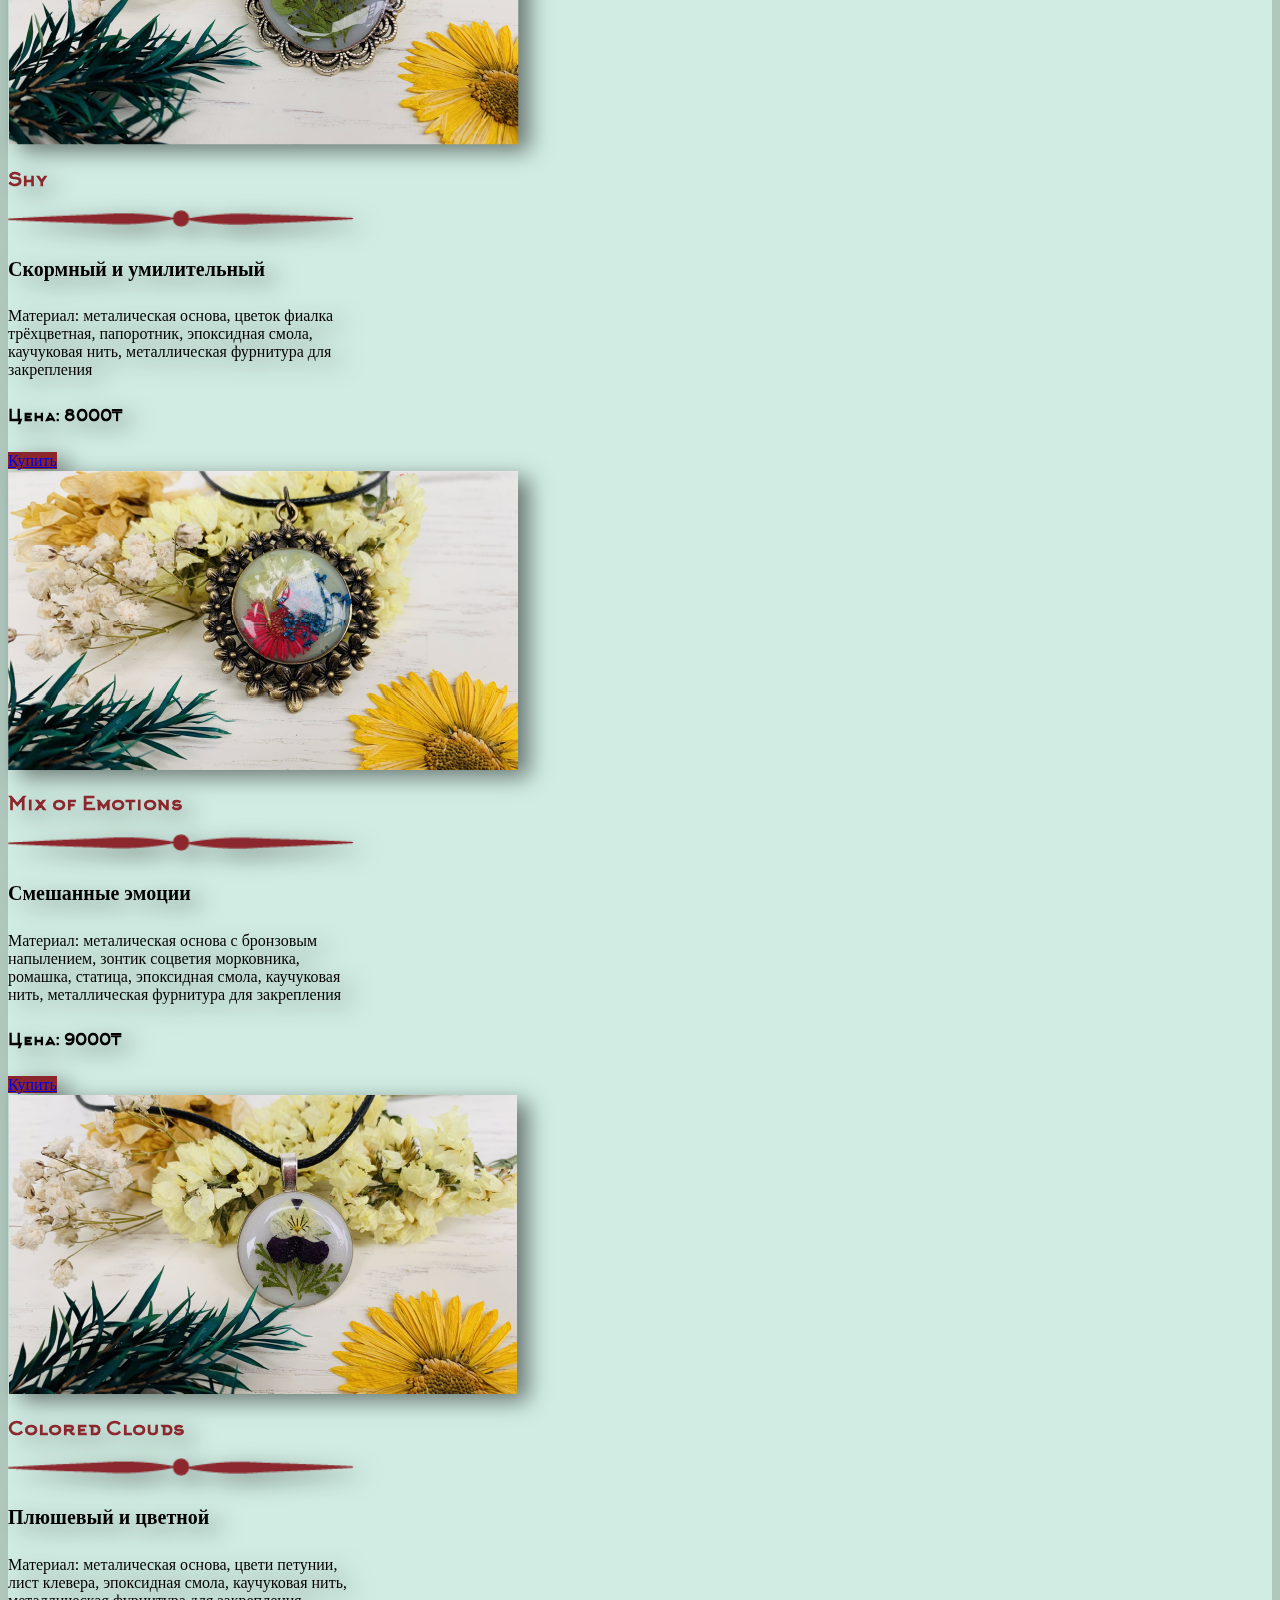
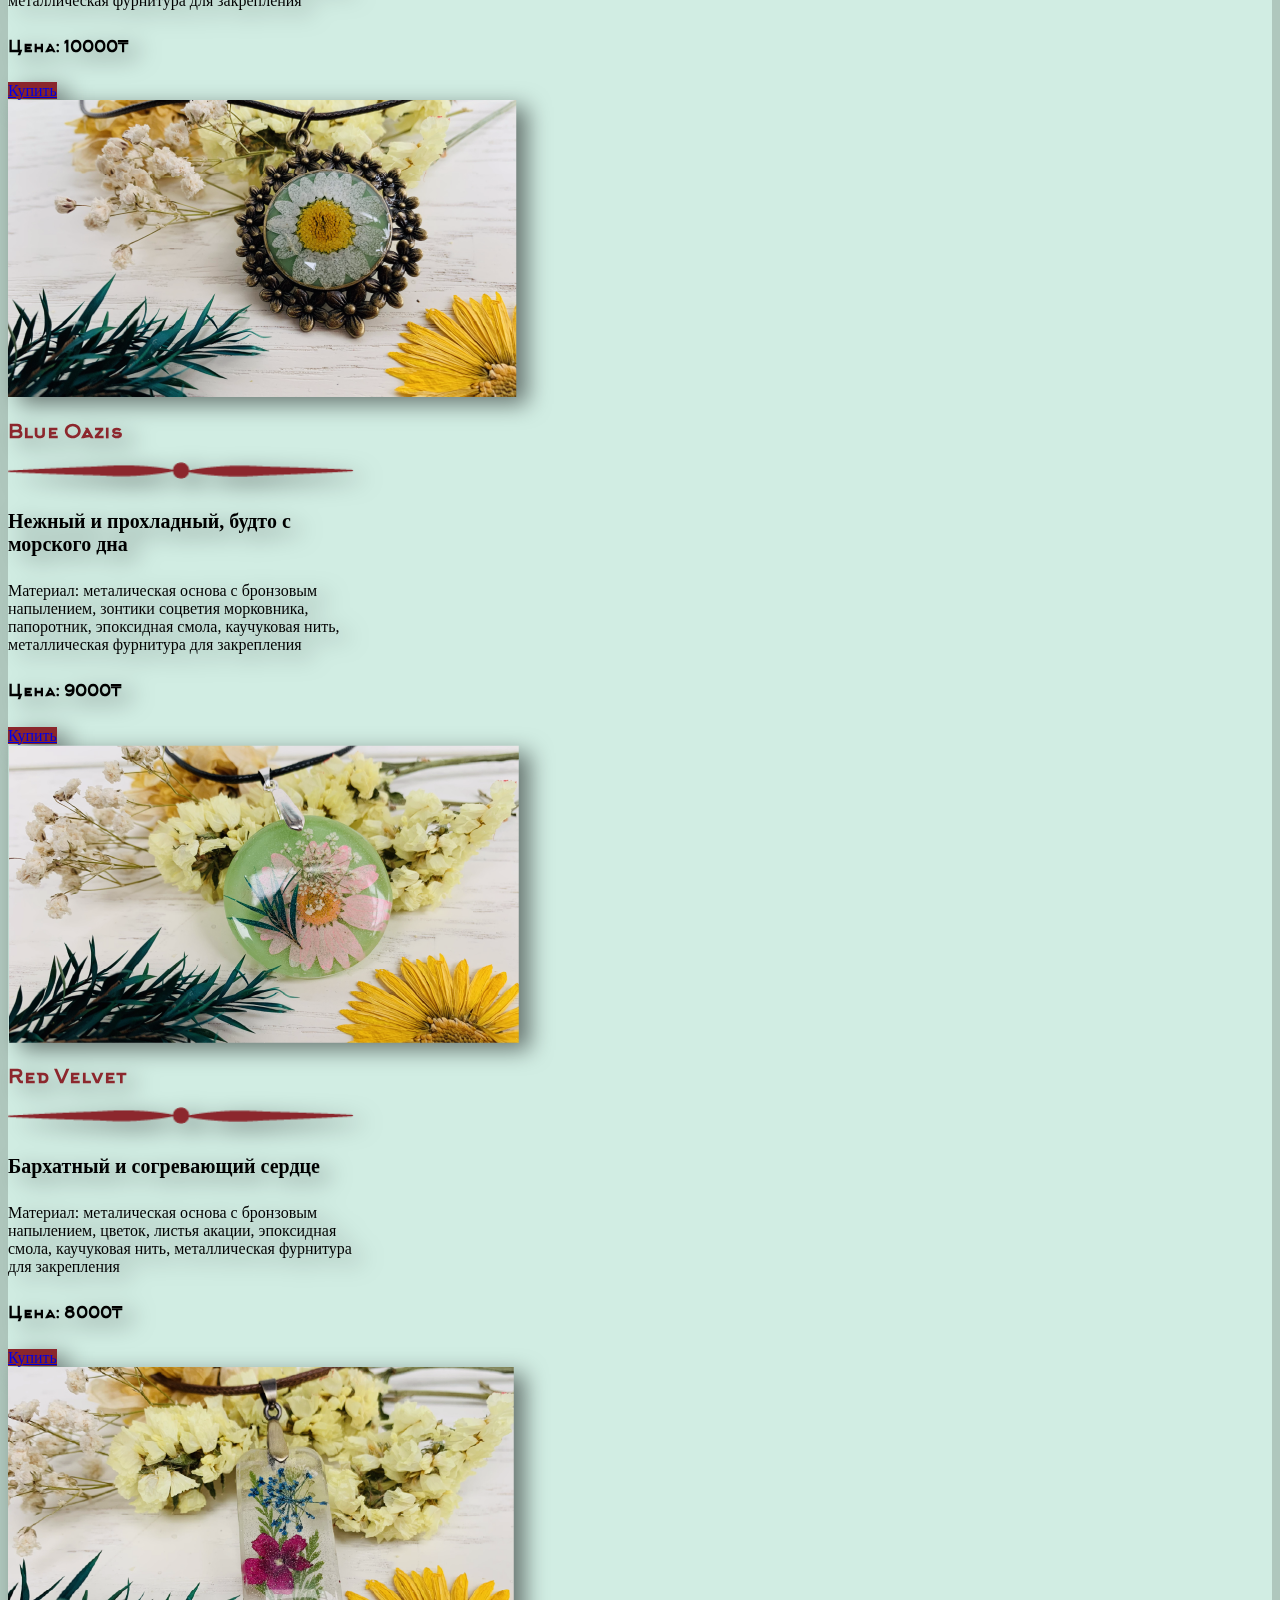
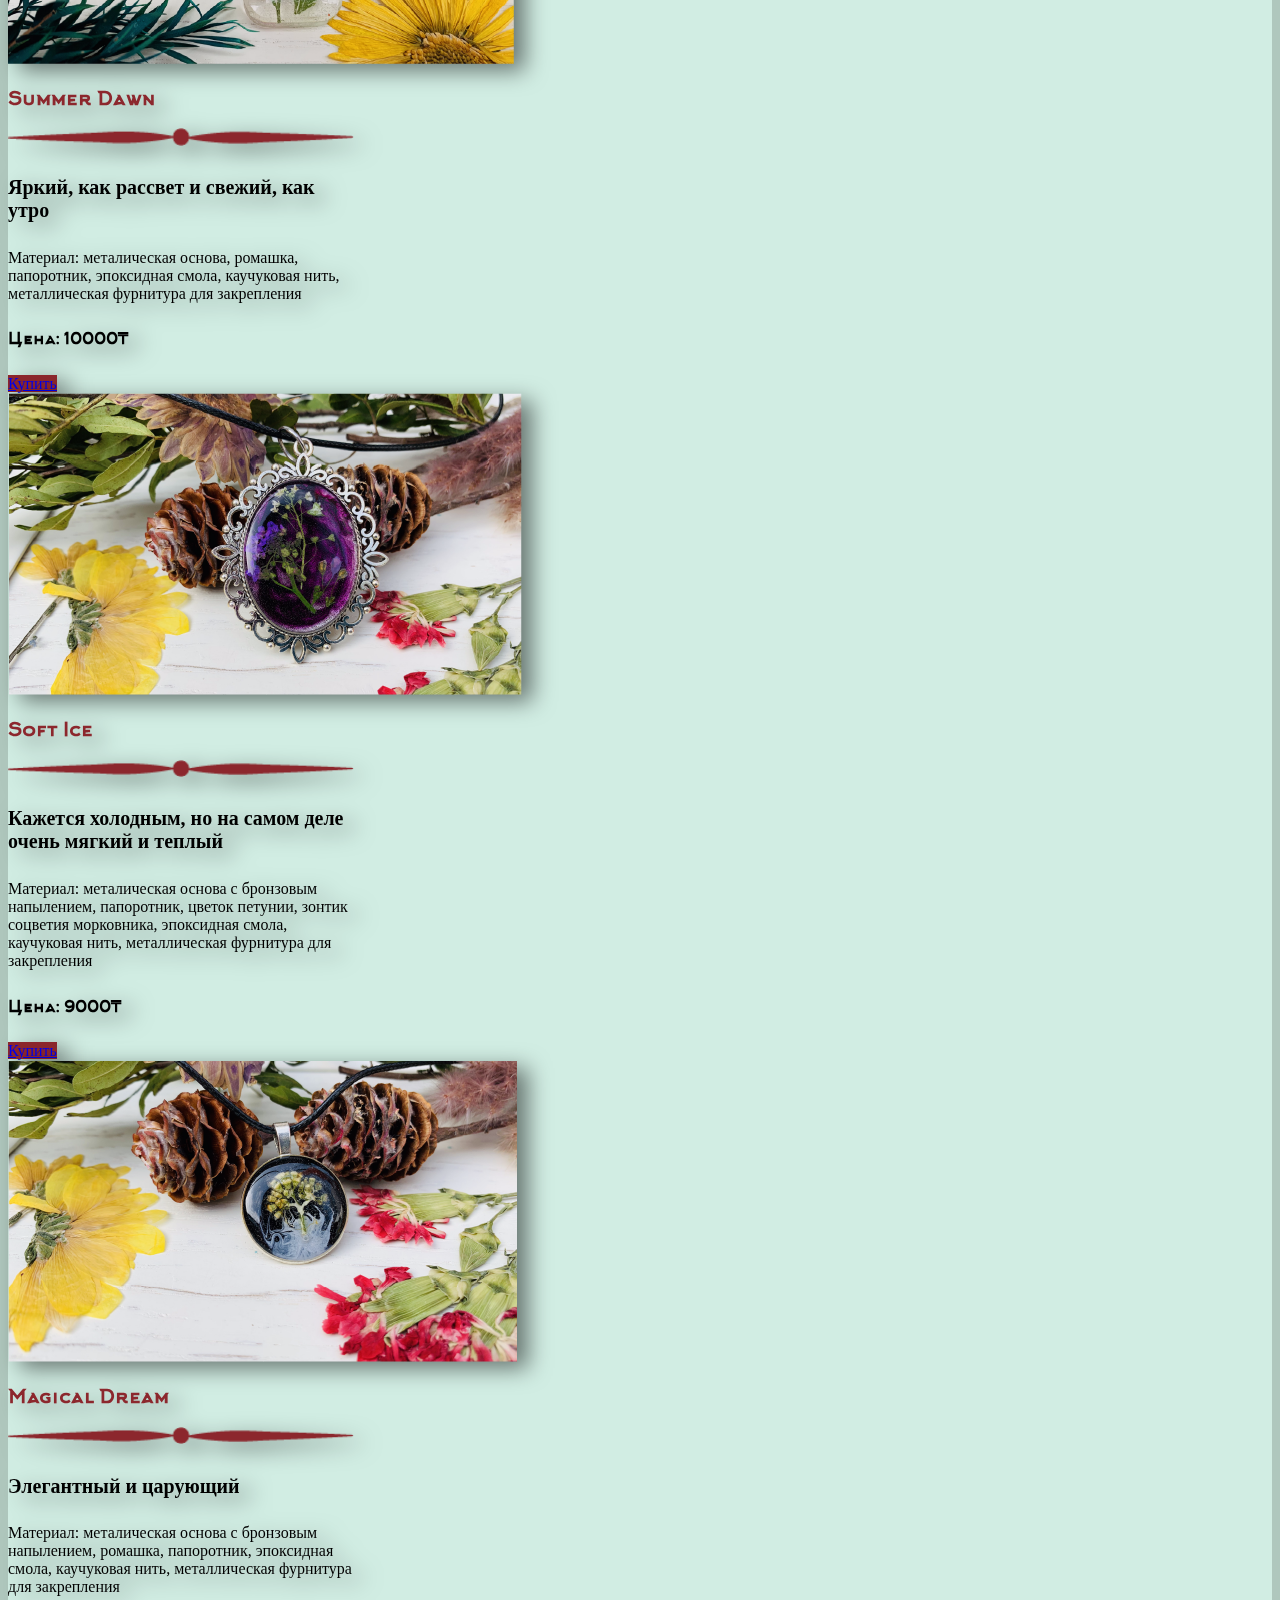
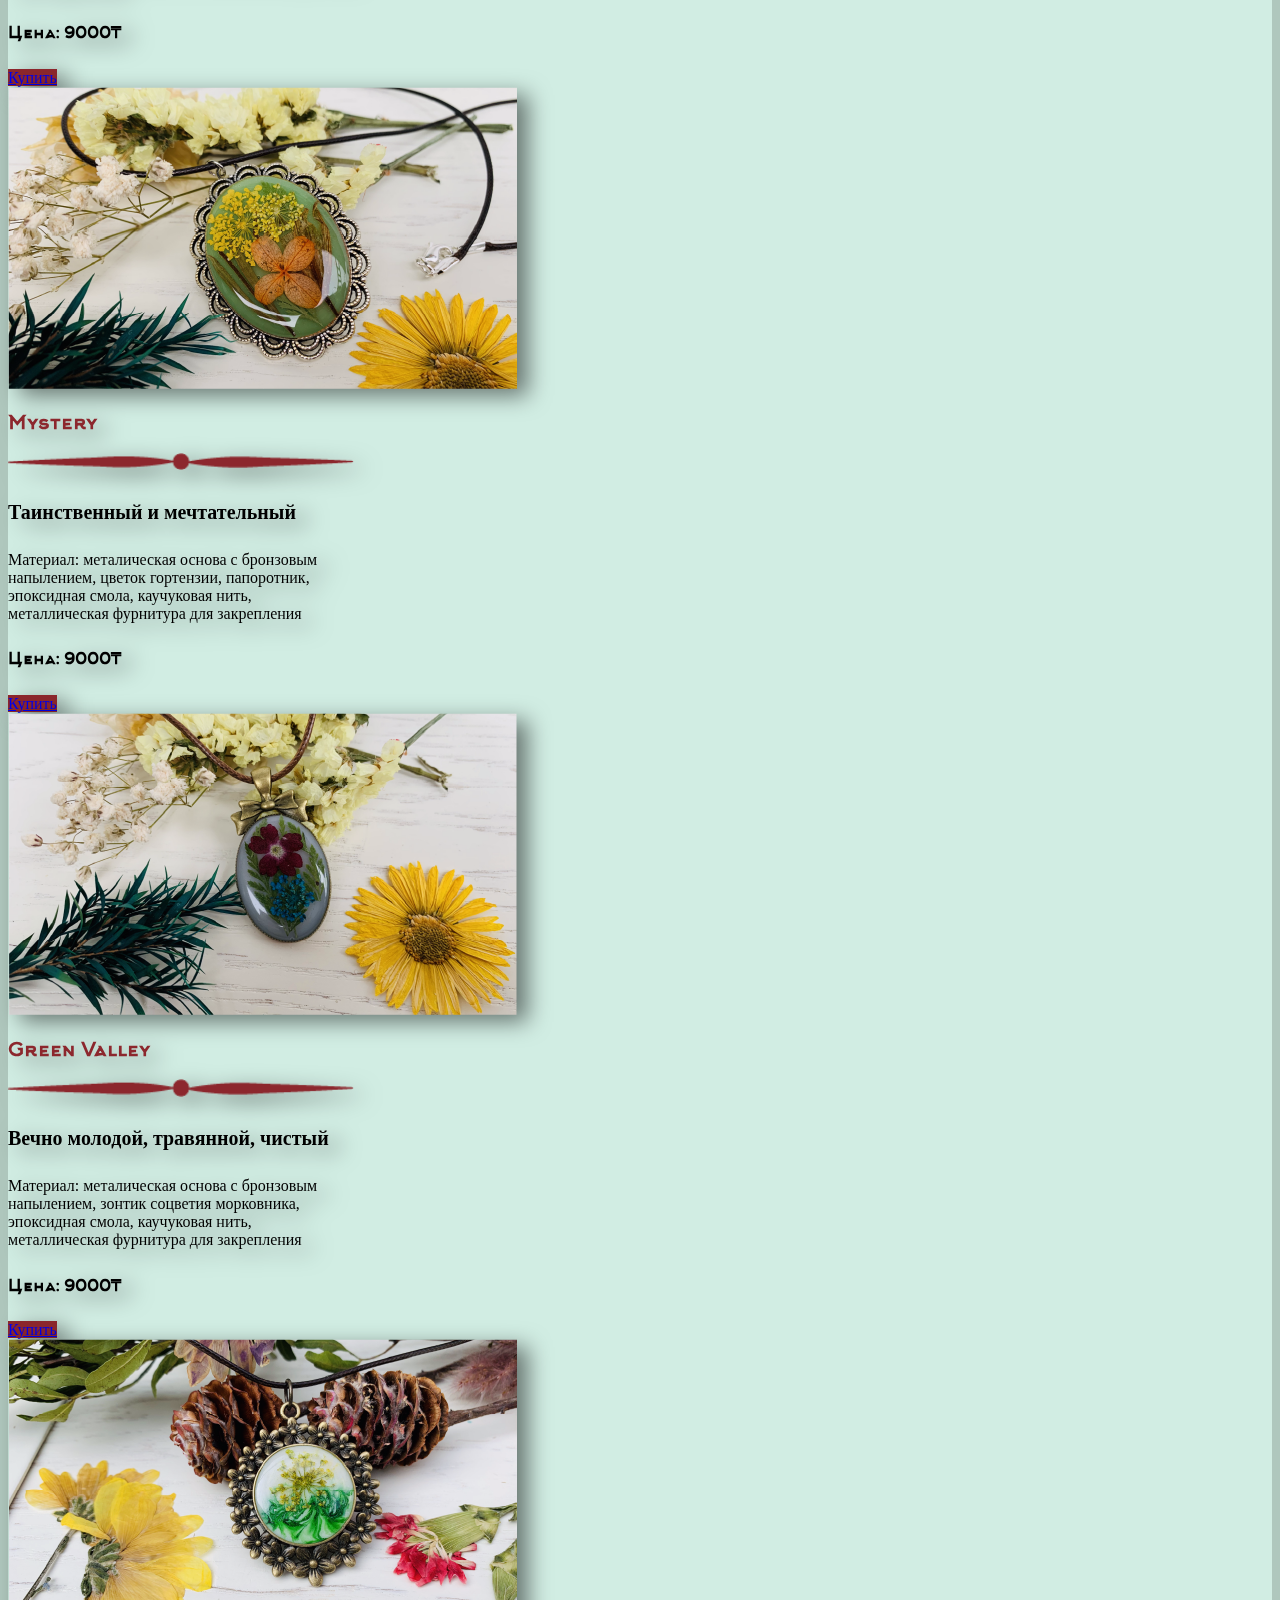
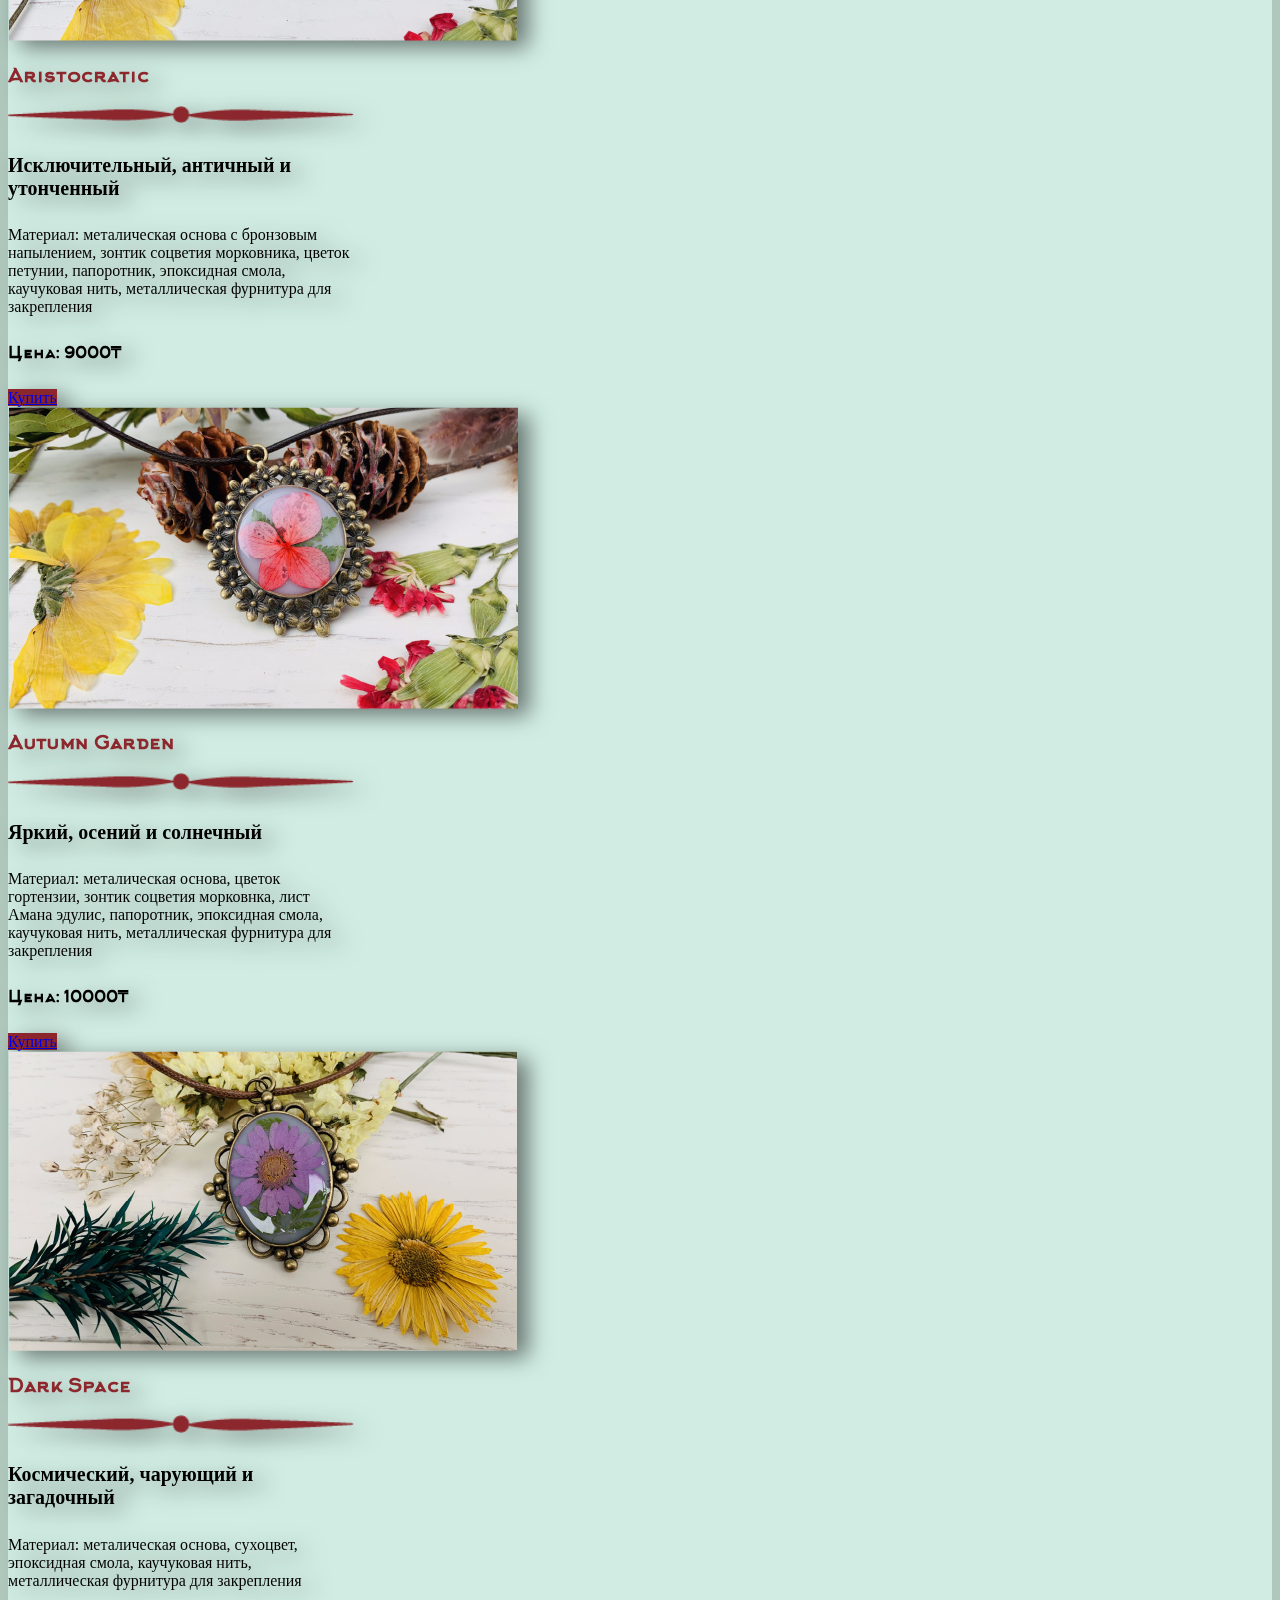
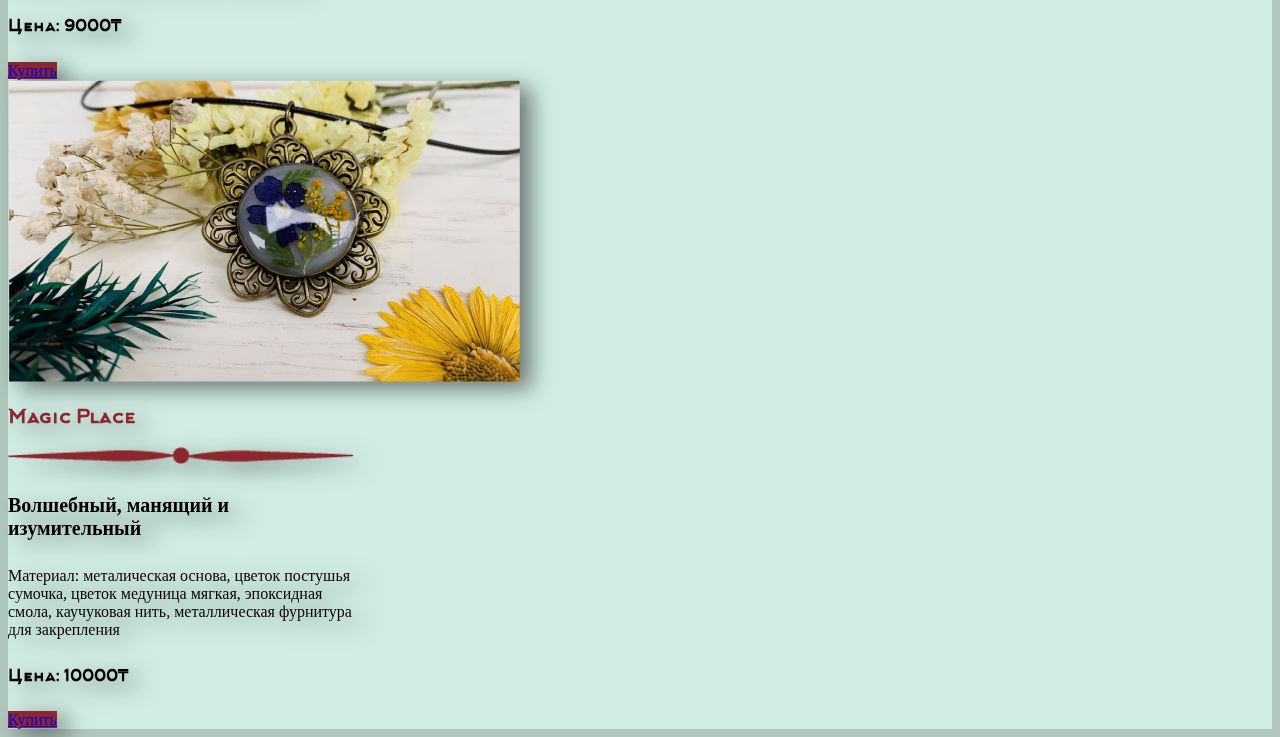
==== commit 1fe0a304: "Добавление ссылок на ватсап для связи и перехода в диалог с сообщением" ====
--- a/galery.html
+++ b/galery.html
@@ -15,12 +15,12 @@
         <nav>
             <div class="row align-items-center text-center">
                 <div class="col-4">
-                    <a href="index.html" class="text-decoration-none text-dark menu-element">Главная</a>
+                    <a href="/index.html" class="text-decoration-none text-dark menu-element">Главная</a>
                 </div>
                 <div class="col-4">
                     <div class="row">
                         <div class="col-6 d-flex justify-content-end">
-                            <a class="text-decoration-none">
+                            <a class="text-decoration-none d-flex justify-content-end">
                                 <img class="pb-2 pt-2" src="images/inst.png" width="70%">
                             </a>
                         </div>
@@ -30,7 +30,7 @@
                     </div>
                 </div>
                 <div class="col-4">
-                    <a class="text-decoration-none text-dark menu-element">О нас</a>
+                    <a href="https://api.whatsapp.com/send/?phone=77079083029&text=Здравствуйте, я пишу с вашего сайта" class="text-decoration-none text-dark menu-element">+7 707 908 3029</a>
                 </div>
             </div>
         </nav>
@@ -61,7 +61,7 @@
                                 <h5 class="price ps-md-4">Цена: 9000<span>₸</span></h5>
                             </div>
                             <div class="col-6 ps-md-5">
-                                <a class="btn buy-btn text-light" href="#">Купить</a>
+                                <a class="btn buy-btn text-light" href="https://api.whatsapp.com/send/?phone=77079083029&text=Здравствуйте, я пишу с вашего сайта">Купить</a>
                             </div>
                         </div>
                     </div>
@@ -86,7 +86,7 @@
                                 <h5 class="price ps-md-4">Цена: 9000<span>₸</span></h5>
                             </div>
                             <div class="col-6 ps-md-5">
-                                <a class="btn buy-btn text-light" href="#">Купить</a>
+                                <a class="btn buy-btn text-light" href="https://api.whatsapp.com/send/?phone=77079083029&text=Здравствуйте, я пишу с вашего сайта">Купить</a>
                             </div>
                         </div>
                     </div>
@@ -110,7 +110,7 @@
                                 <h5 class="price ps-md-4">Цена: 10000<span>₸</span></h5>
                             </div>
                             <div class="col-6 ps-md-5">
-                                <a class="btn buy-btn text-light" href="#">Купить</a>
+                                <a class="btn buy-btn text-light" href="https://api.whatsapp.com/send/?phone=77079083029&text=Здравствуйте, я пишу с вашего сайта">Купить</a>
                             </div>
                         </div>
                     </div>
@@ -136,7 +136,7 @@
                                 <h5 class="price ps-md-4">Цена: 7000<span>₸</span></h5>
                             </div>
                             <div class="col-6 ps-md-5">
-                                <a class="btn buy-btn text-light" href="#">Купить</a>
+                                <a class="btn buy-btn text-light" href="https://api.whatsapp.com/send/?phone=77079083029&text=Здравствуйте, я пишу с вашего сайта">Купить</a>
                             </div>
                         </div>
                     </div>
@@ -160,7 +160,7 @@
                                 <h5 class="price ps-md-4">Цена: 7000<span>₸</span></h5>
                             </div>
                             <div class="col-6 ps-md-5">
-                                <a class="btn buy-btn text-light" href="#">Купить</a>
+                                <a class="btn buy-btn text-light" href="https://api.whatsapp.com/send/?phone=77079083029&text=Здравствуйте, я пишу с вашего сайта">Купить</a>
                             </div>
                         </div>
                     </div>
@@ -187,7 +187,7 @@
                                 <h5 class="price ps-md-4">Цена: 9000<span>₸</span></h5>
                             </div>
                             <div class="col-6 ps-md-5">
-                                <a class="btn buy-btn text-light" href="#">Купить</a>
+                                <a class="btn buy-btn text-light" href="https://api.whatsapp.com/send/?phone=77079083029&text=Здравствуйте, я пишу с вашего сайта">Купить</a>
                             </div>
                         </div>
                     </div>
@@ -212,7 +212,7 @@
                                 <h5 class="price ps-md-4">Цена: 8000<span>₸</span></h5>
                             </div>
                             <div class="col-6 ps-md-5">
-                                <a class="btn buy-btn text-light" href="#">Купить</a>
+                                <a class="btn buy-btn text-light" href="https://api.whatsapp.com/send/?phone=77079083029&text=Здравствуйте, я пишу с вашего сайта">Купить</a>
                             </div>
                         </div>
                     </div>
@@ -239,7 +239,7 @@
                                 <h5 class="price ps-md-4">Цена: 9000<span>₸</span></h5>
                             </div>
                             <div class="col-6 ps-md-5">
-                                <a class="btn buy-btn text-light" href="#">Купить</a>
+                                <a class="btn buy-btn text-light" href="https://api.whatsapp.com/send/?phone=77079083029&text=Здравствуйте, я пишу с вашего сайта">Купить</a>
                             </div>
                         </div>
                     </div>
@@ -265,7 +265,7 @@
                                 <h5 class="price ps-md-4">Цена: 10000<span>₸</span></h5>
                             </div>
                             <div class="col-6 ps-md-5">
-                                <a class="btn buy-btn text-light" href="#">Купить</a>
+                                <a class="btn buy-btn text-light" href="https://api.whatsapp.com/send/?phone=77079083029&text=Здравствуйте, я пишу с вашего сайта">Купить</a>
                             </div>
                         </div>
                     </div>
@@ -293,7 +293,7 @@
                                 <h5 class="price ps-md-4">Цена: 9000<span>₸</span></h5>
                             </div>
                             <div class="col-6 ps-md-5">
-                                <a class="btn buy-btn text-light" href="#">Купить</a>
+                                <a class="btn buy-btn text-light" href="https://api.whatsapp.com/send/?phone=77079083029&text=Здравствуйте, я пишу с вашего сайта">Купить</a>
                             </div>
                         </div>
                     </div>
@@ -321,7 +321,7 @@
                                 <h5 class="price ps-md-4">Цена: 8000<span>₸</span></h5>
                             </div>
                             <div class="col-6 ps-md-5">
-                                <a class="btn buy-btn text-light" href="#">Купить</a>
+                                <a class="btn buy-btn text-light" href="https://api.whatsapp.com/send/?phone=77079083029&text=Здравствуйте, я пишу с вашего сайта">Купить</a>
                             </div>
                         </div>
                     </div>
@@ -348,7 +348,7 @@
                                 <h5 class="price ps-md-4">Цена: 10000<span>₸</span></h5>
                             </div>
                             <div class="col-6 ps-md-5">
-                                <a class="btn buy-btn text-light" href="#">Купить</a>
+                                <a class="btn buy-btn text-light" href="https://api.whatsapp.com/send/?phone=77079083029&text=Здравствуйте, я пишу с вашего сайта">Купить</a>
                             </div>
                         </div>
                     </div>
@@ -376,7 +376,7 @@
                                 <h5 class="price ps-md-4">Цена: 9000<span>₸</span></h5>
                             </div>
                             <div class="col-6 ps-md-5">
-                                <a class="btn buy-btn text-light" href="#">Купить</a>
+                                <a class="btn buy-btn text-light" href="https://api.whatsapp.com/send/?phone=77079083029&text=Здравствуйте, я пишу с вашего сайта">Купить</a>
                             </div>
                         </div>
                     </div>
@@ -403,7 +403,7 @@
                                 <h5 class="price ps-md-4">Цена: 9000<span>₸</span></h5>
                             </div>
                             <div class="col-6 ps-md-5">
-                                <a class="btn buy-btn text-light" href="#">Купить</a>
+                                <a class="btn buy-btn text-light" href="https://api.whatsapp.com/send/?phone=77079083029&text=Здравствуйте, я пишу с вашего сайта">Купить</a>
                             </div>
                         </div>
                     </div>
@@ -430,7 +430,7 @@
                                 <h5 class="price ps-md-4">Цена: 9000<span>₸</span></h5>
                             </div>
                             <div class="col-6 ps-md-5">
-                                <a class="btn buy-btn text-light" href="#">Купить</a>
+                                <a class="btn buy-btn text-light" href="https://api.whatsapp.com/send/?phone=77079083029&text=Здравствуйте, я пишу с вашего сайта">Купить</a>
                             </div>
                         </div>
                     </div>
@@ -458,7 +458,7 @@
                                 <h5 class="price ps-md-4">Цена: 9000<span>₸</span></h5>
                             </div>
                             <div class="col-6 ps-md-5">
-                                <a class="btn buy-btn text-light" href="#">Купить</a>
+                                <a class="btn buy-btn text-light" href="https://api.whatsapp.com/send/?phone=77079083029&text=Здравствуйте, я пишу с вашего сайта">Купить</a>
                             </div>
                         </div>
                     </div>
@@ -487,7 +487,7 @@
                                 <h5 class="price ps-md-4">Цена: 9000<span>₸</span></h5>
                             </div>
                             <div class="col-6 ps-md-5">
-                                <a class="btn buy-btn text-light" href="#">Купить</a>
+                                <a class="btn buy-btn text-light" href="https://api.whatsapp.com/send/?phone=77079083029&text=Здравствуйте, я пишу с вашего сайта">Купить</a>
                             </div>
                         </div>
                     </div>
@@ -513,7 +513,7 @@
                                 <h5 class="price ps-md-4">Цена: 10000<span>₸</span></h5>
                             </div>
                             <div class="col-6 ps-md-5">
-                                <a class="btn buy-btn text-light" href="#">Купить</a>
+                                <a class="btn buy-btn text-light" href="https://api.whatsapp.com/send/?phone=77079083029&text=Здравствуйте, я пишу с вашего сайта">Купить</a>
                             </div>
                         </div>
                     </div>
@@ -540,7 +540,7 @@
                                 <h5 class="price ps-md-4">Цена: 9000<span>₸</span></h5>
                             </div>
                             <div class="col-6 ps-md-5">
-                                <a class="btn buy-btn text-light" href="#">Купить</a>
+                                <a class="btn buy-btn text-light" href="https://api.whatsapp.com/send/?phone=77079083029&text=Здравствуйте, я пишу с вашего сайта">Купить</a>
                             </div>
                         </div>
                     </div>
@@ -568,7 +568,7 @@
                                 <h5 class="price ps-md-4">Цена: 10000<span>₸</span></h5>
                             </div>
                             <div class="col-6 ps-md-5">
-                                <a class="btn buy-btn text-light" href="#">Купить</a>
+                                <a class="btn buy-btn text-light" href="https://api.whatsapp.com/send/?phone=77079083029&text=Здравствуйте, я пишу с вашего сайта">Купить</a>
                             </div>
                         </div>
                     </div>
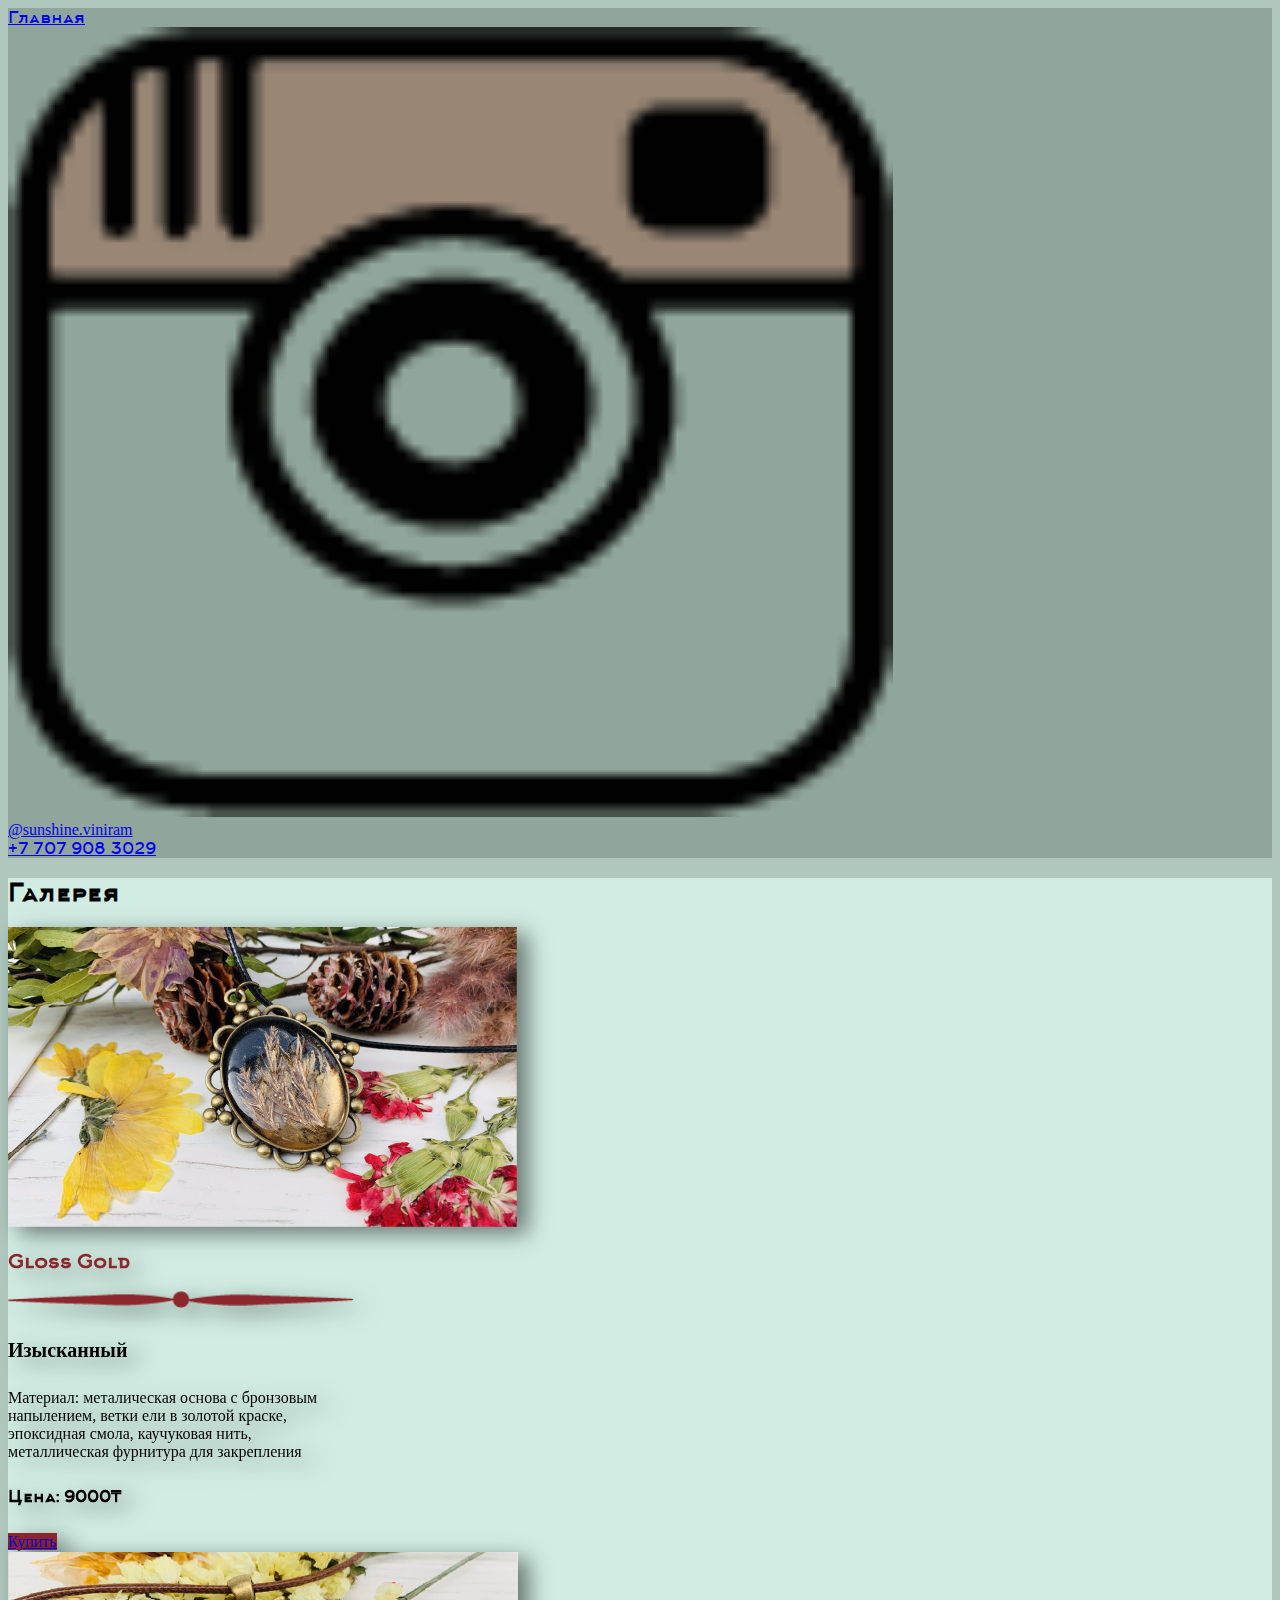
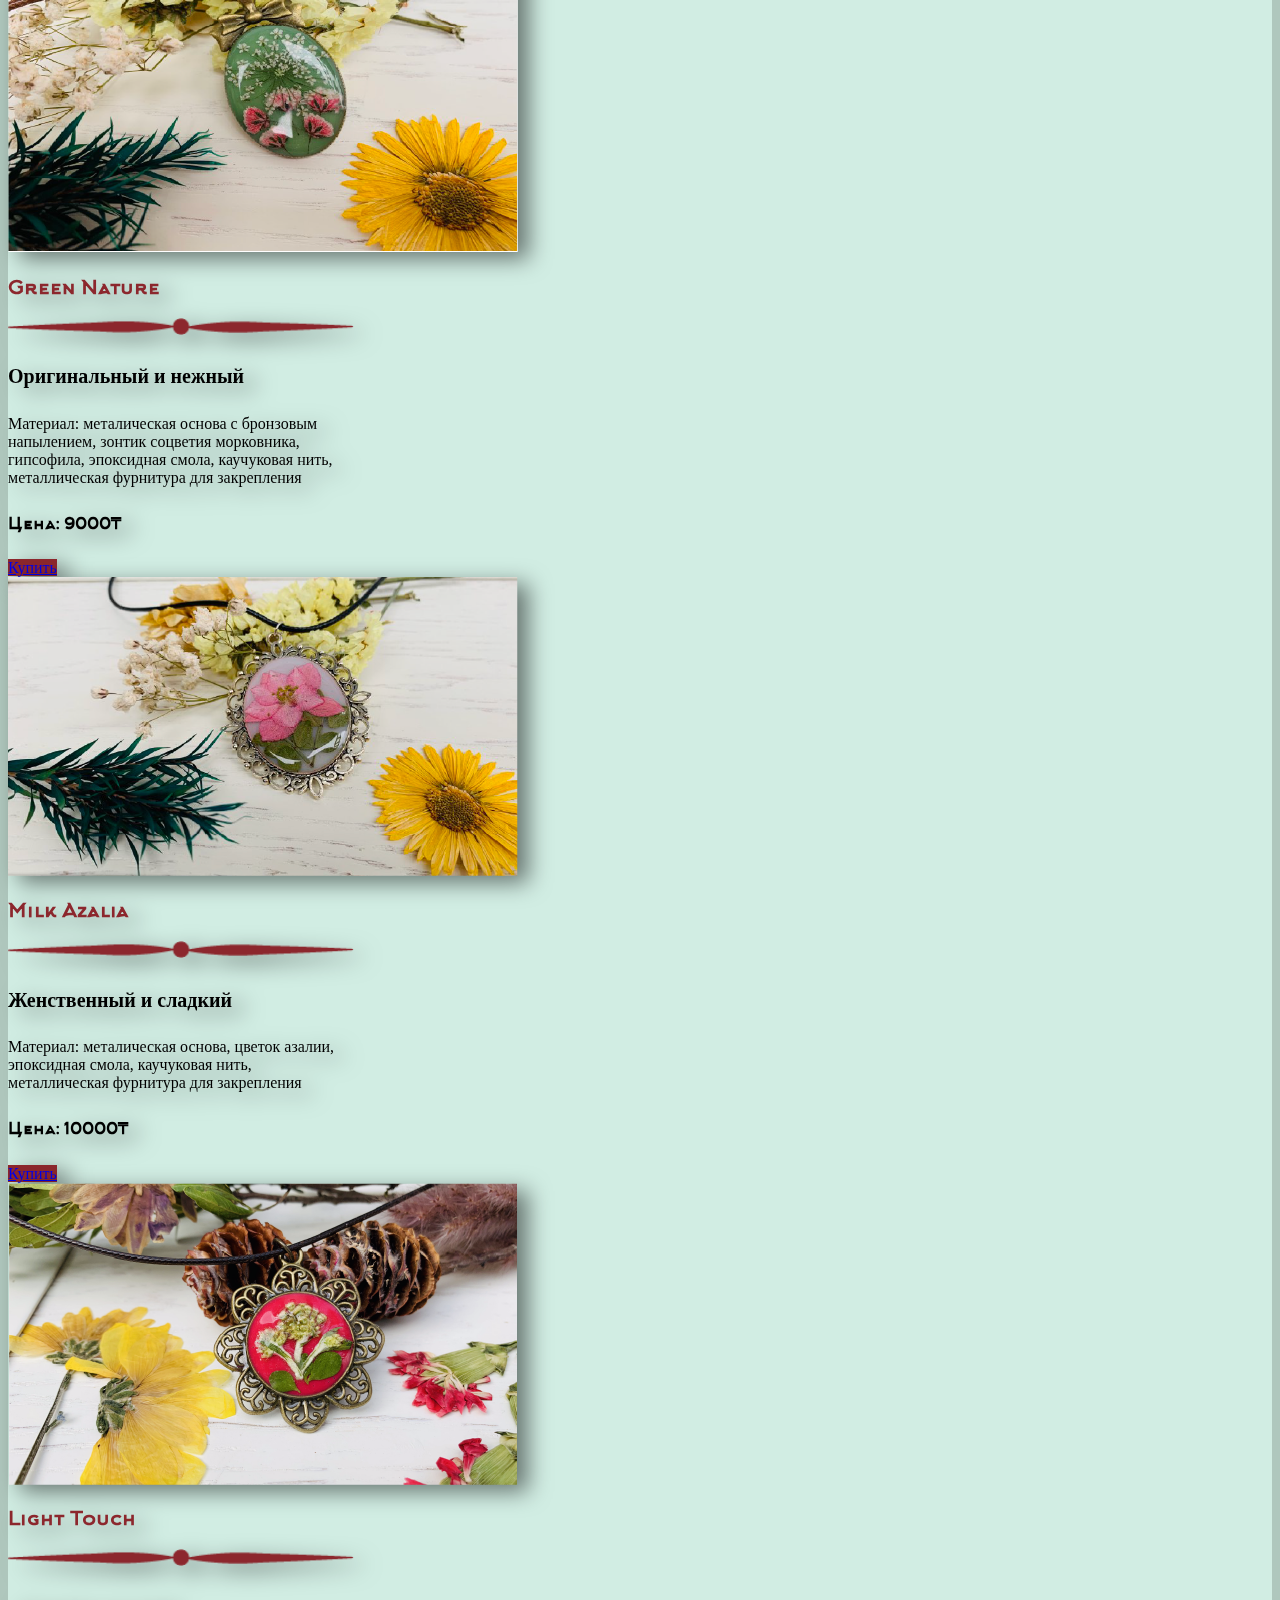
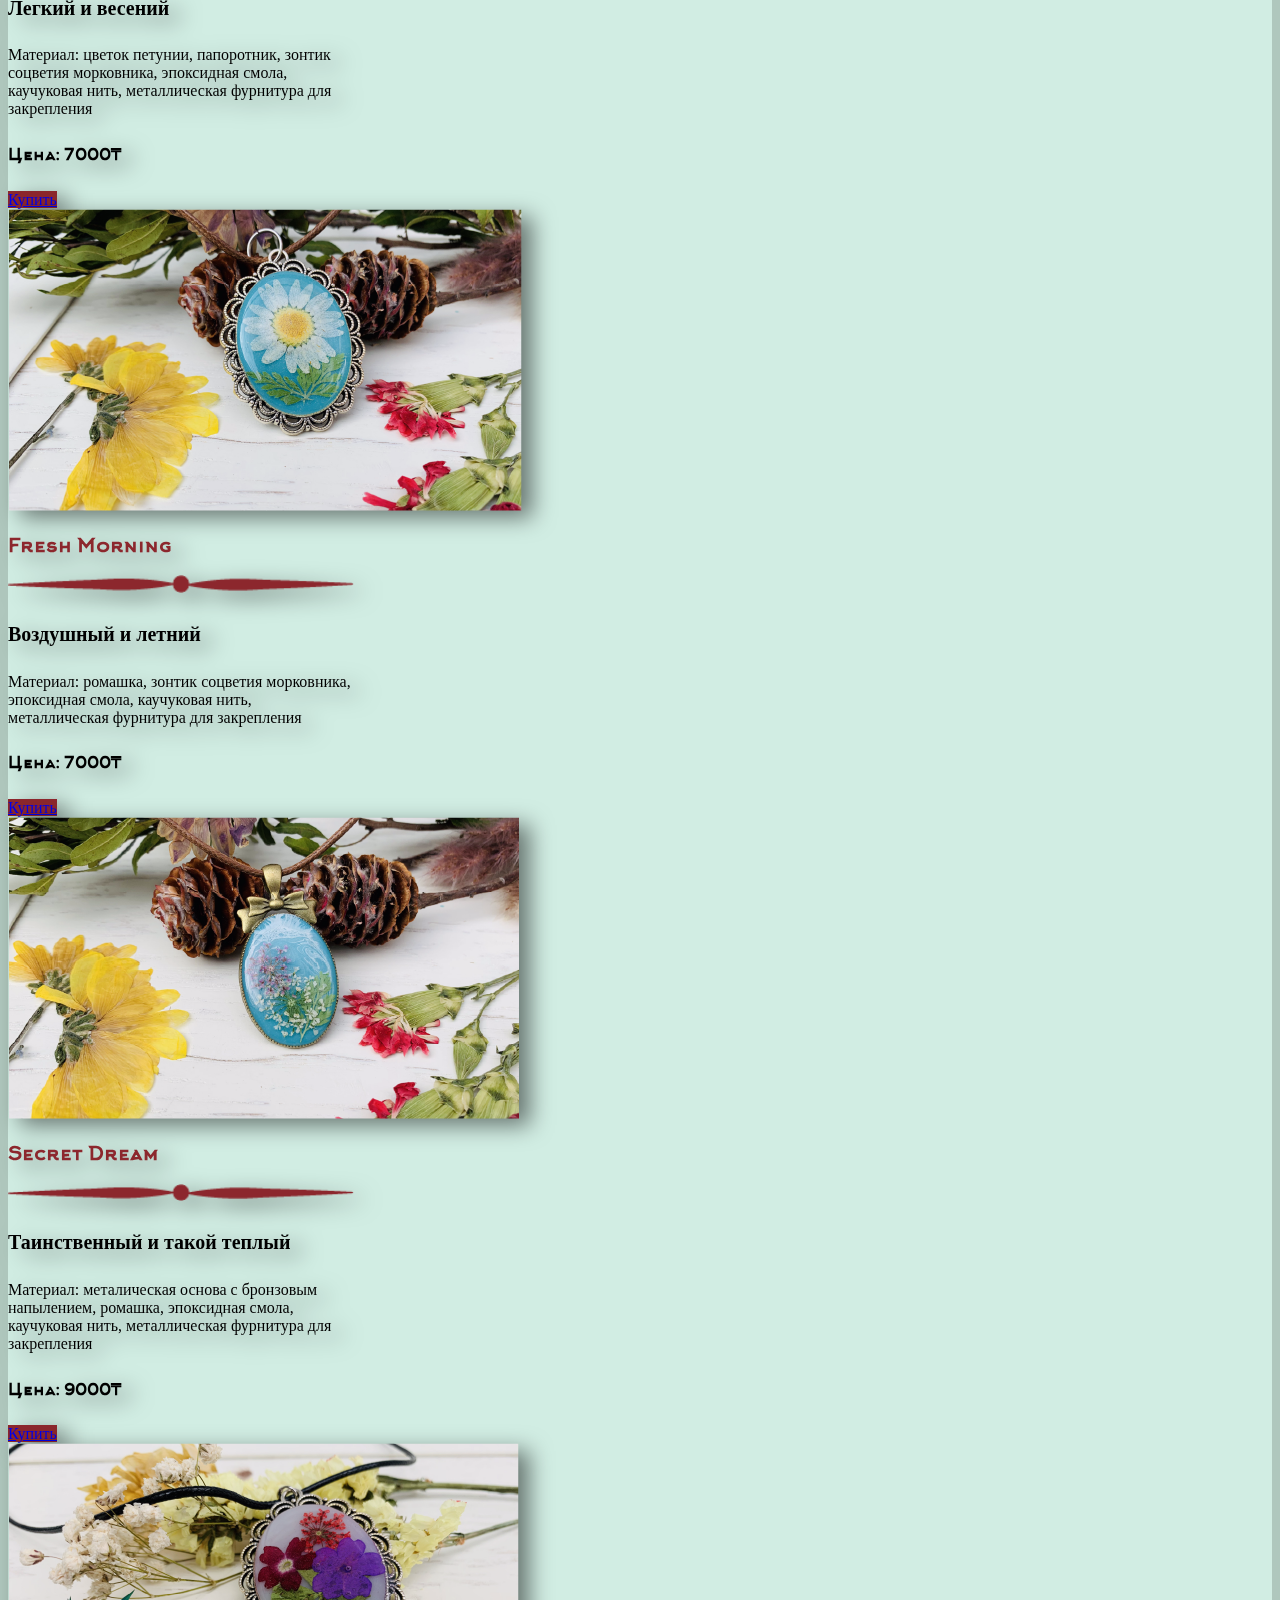
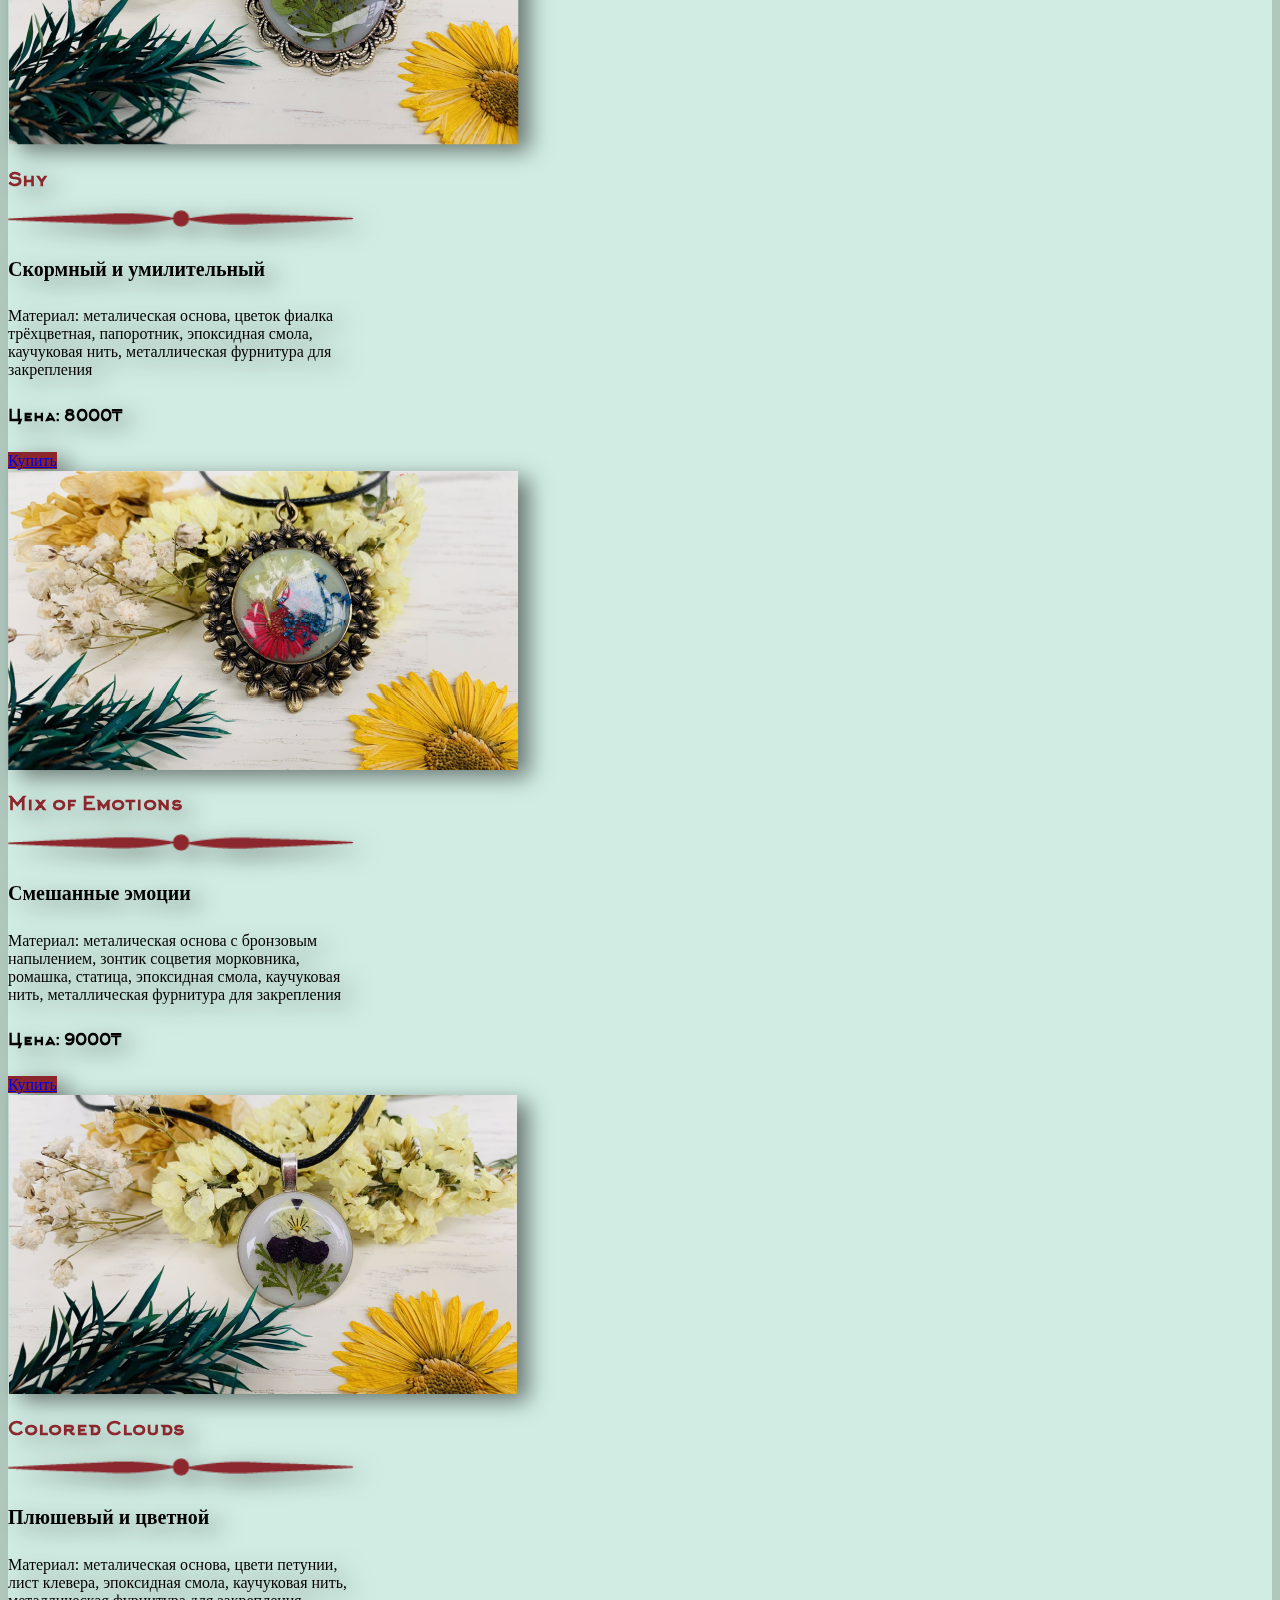
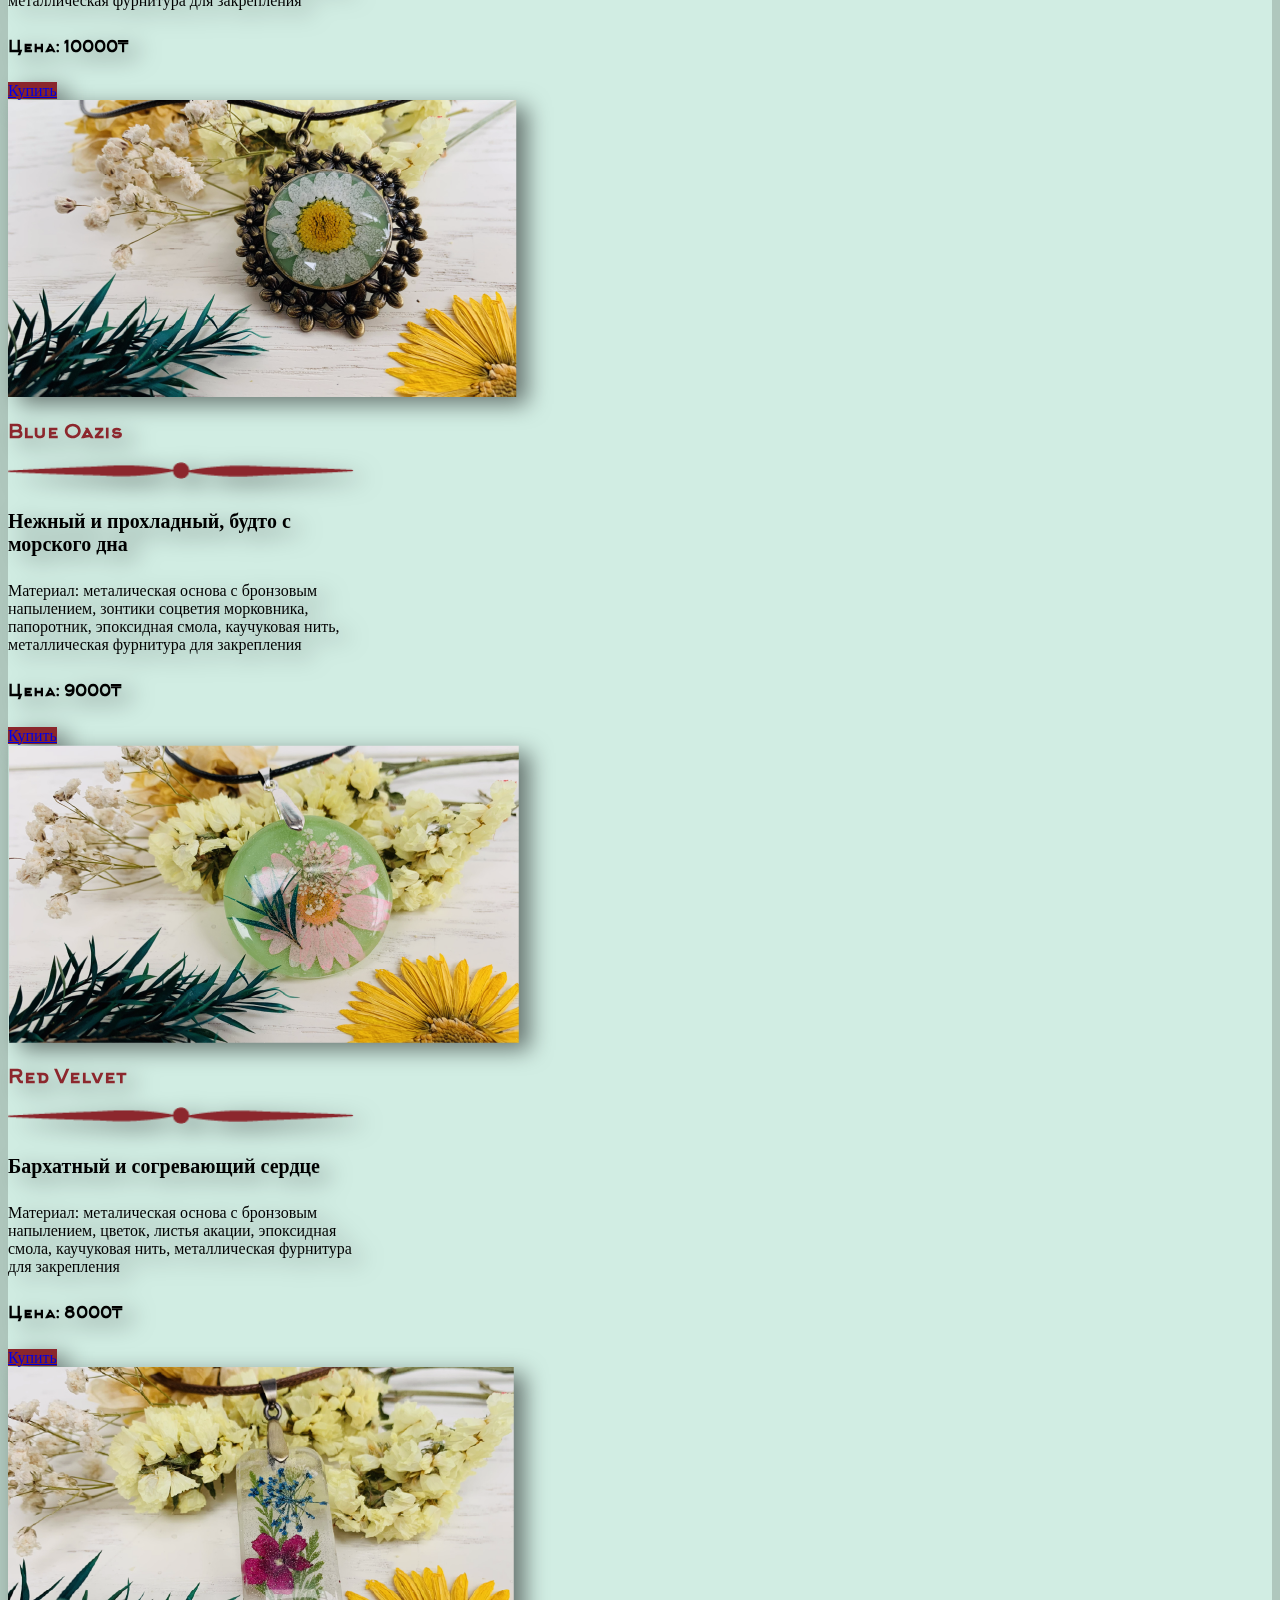
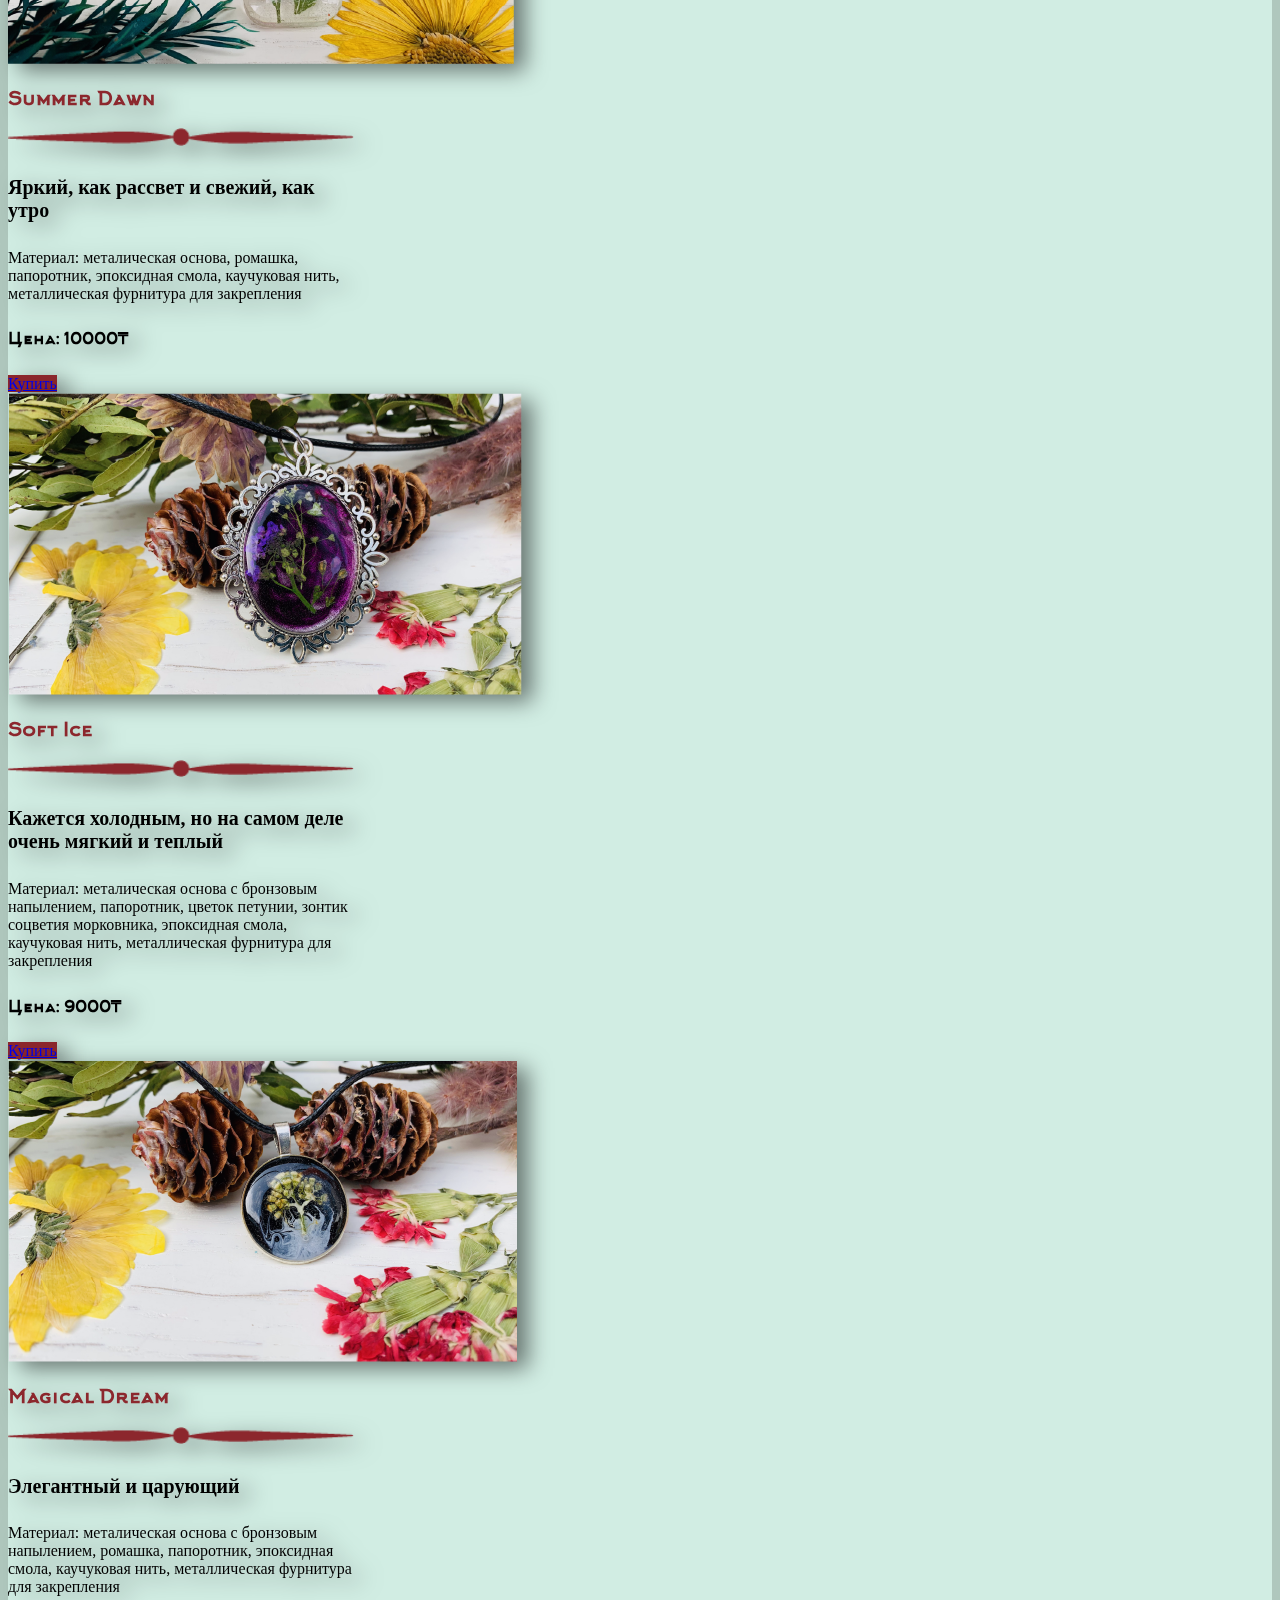
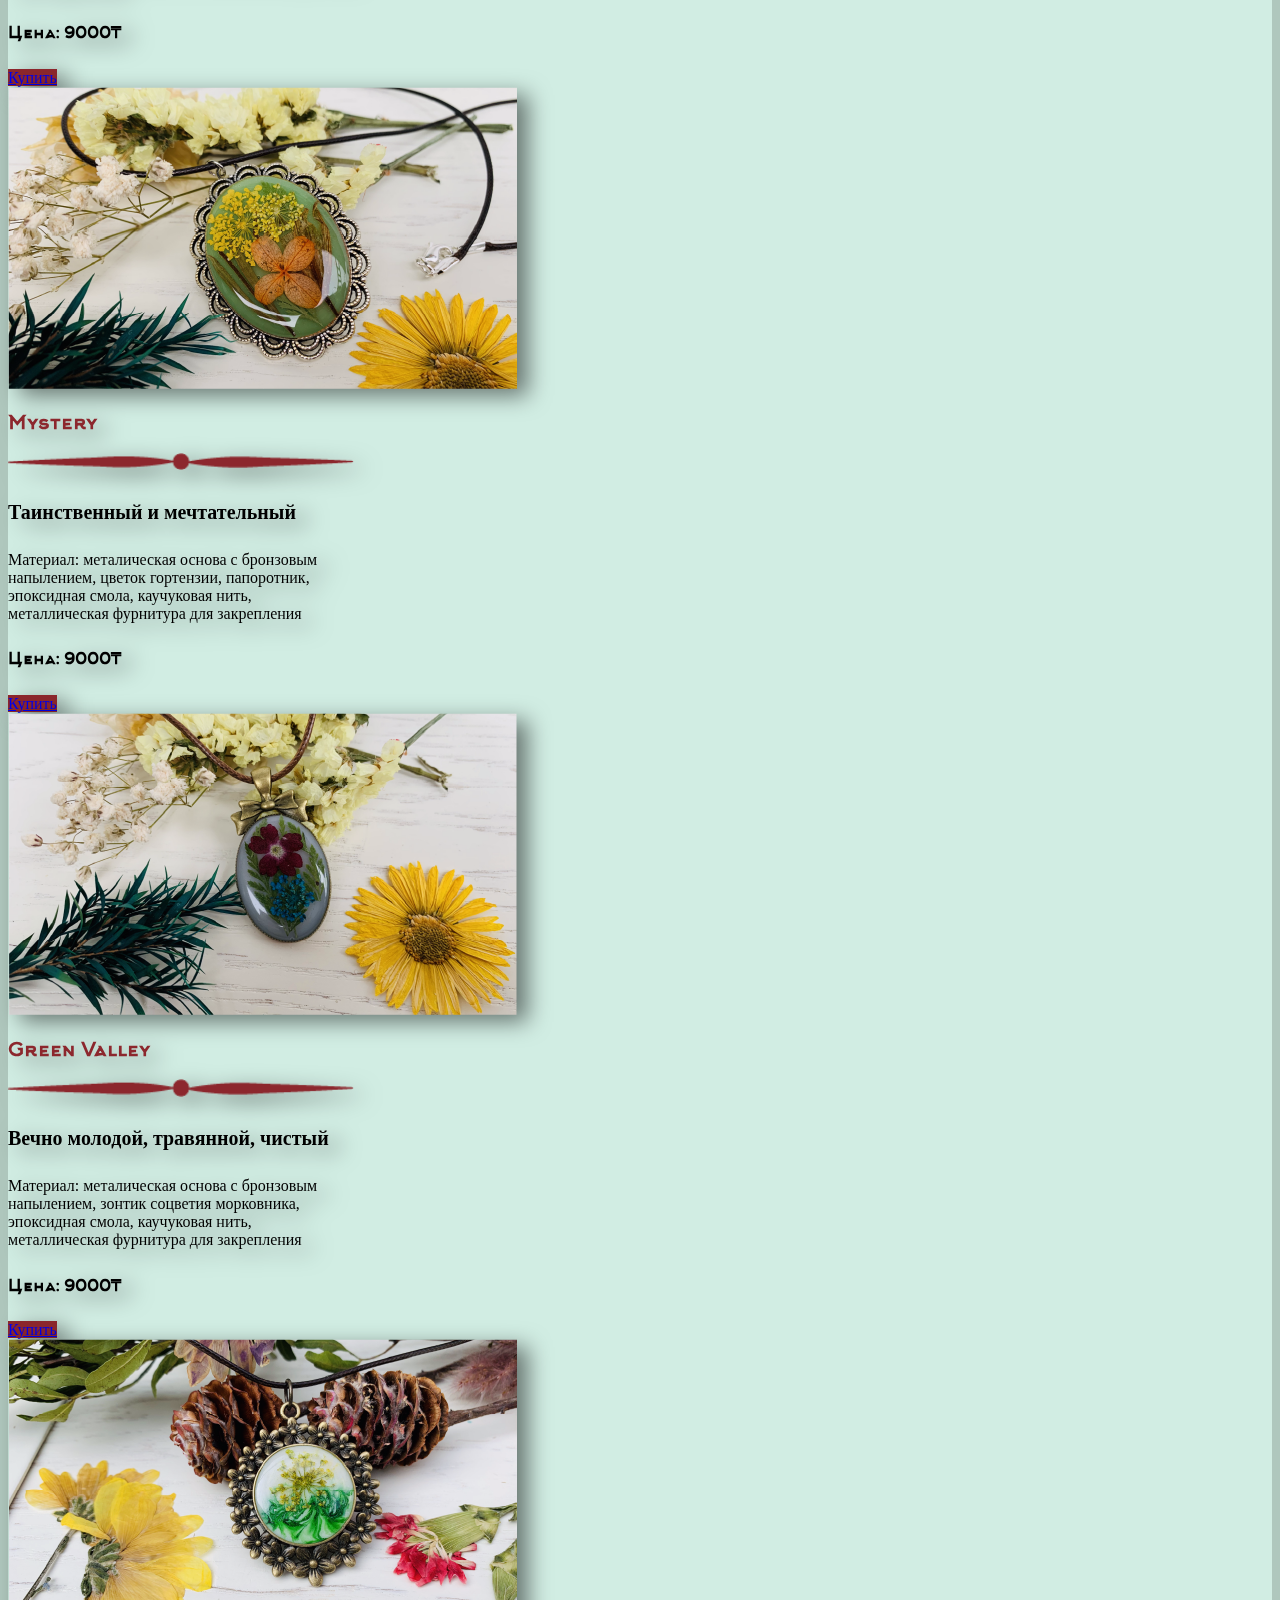
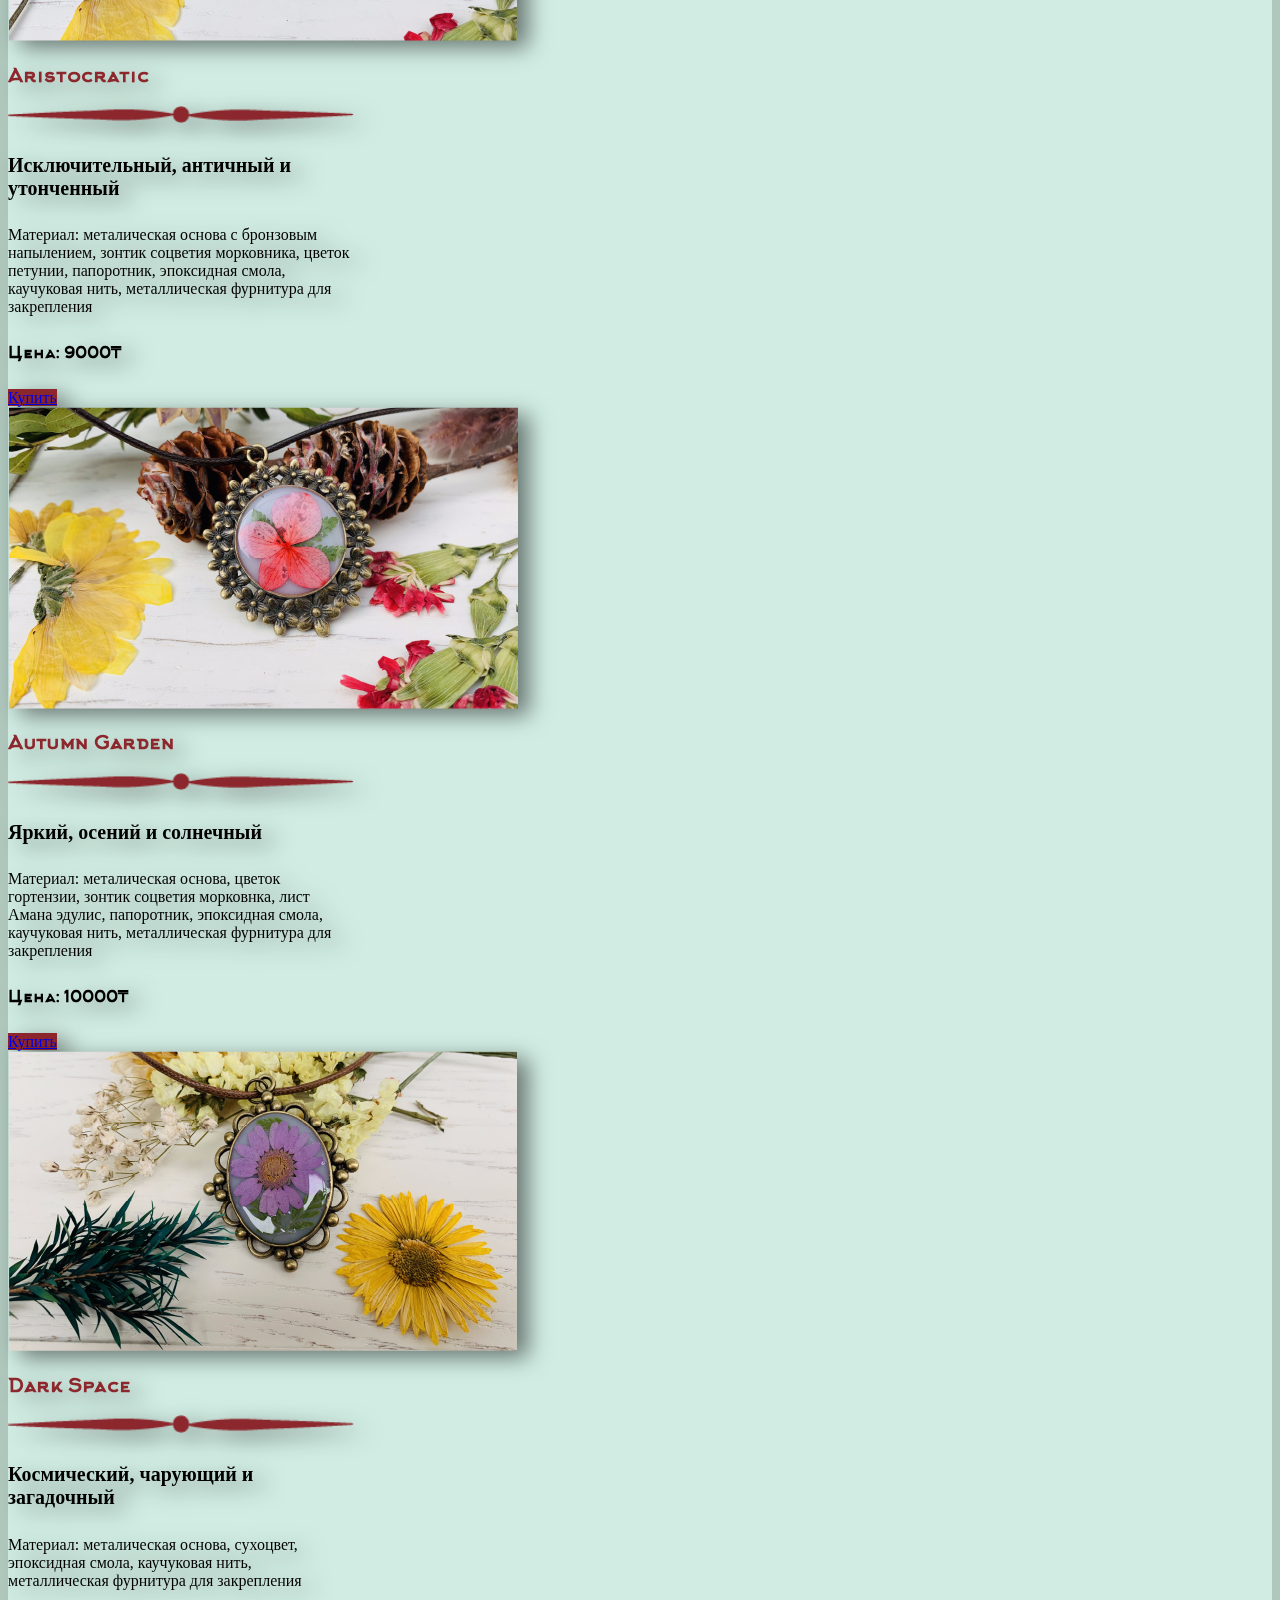
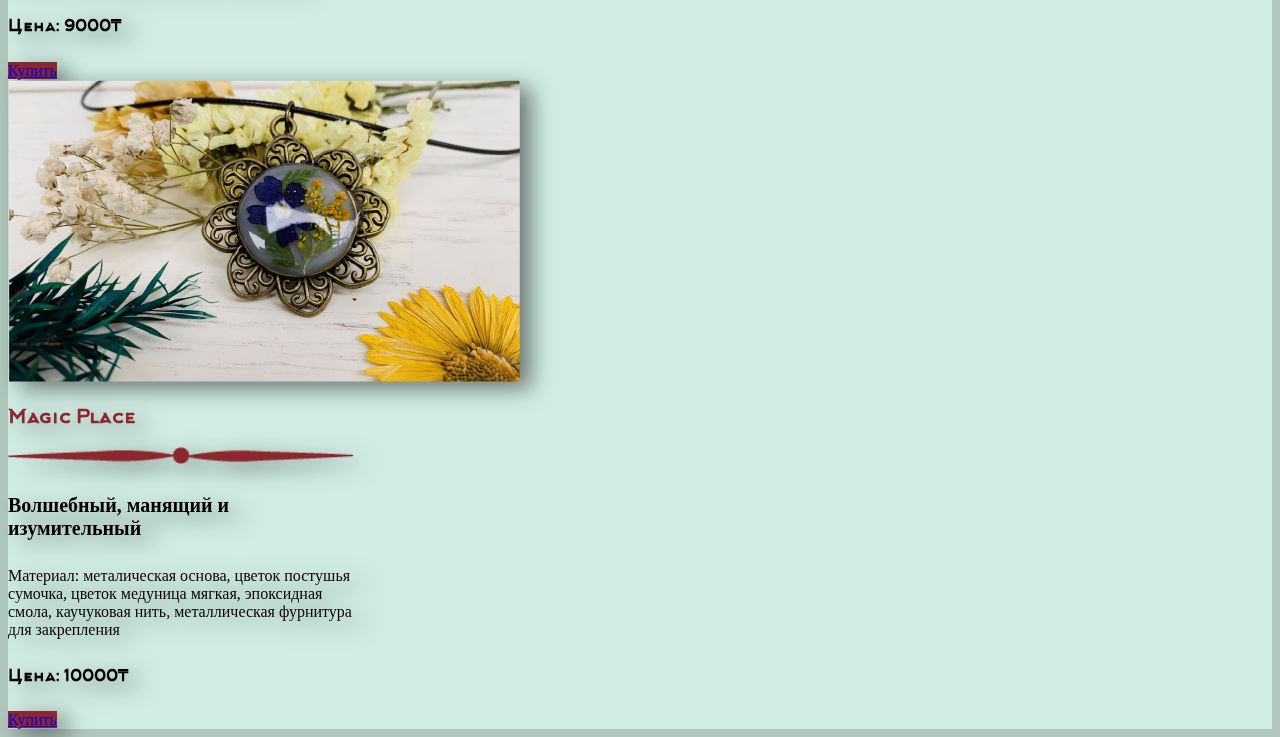
==== commit e3600db8: "Добавление instagram ссылки" ====
--- a/galery.html
+++ b/galery.html
@@ -19,13 +19,13 @@
                 </div>
                 <div class="col-4">
                     <div class="row">
-                        <div class="col-6 d-flex justify-content-end">
-                            <a class="text-decoration-none d-flex justify-content-end">
+                        <div class="col-6 d-flex justify-content-end px-0">
+                            <a href="https://instagram.com/sunshine.viniram?igshid=YmMyMTA2M2Y=" class="text-decoration-none d-flex justify-content-end">
                                 <img class="pb-2 pt-2" src="images/inst.png" width="70%">
                             </a>
                         </div>
-                        <div class="col-6 d-flex justify-content-start">
-                            @sunshine.viniram
+                        <div class="col-6 d-flex justify-content-start px-0">
+                            <a class="text-decoration-none text-dark" href="https://instagram.com/sunshine.viniram?igshid=YmMyMTA2M2Y=">@sunshine.viniram</a>
                         </div>
                     </div>
                 </div>
